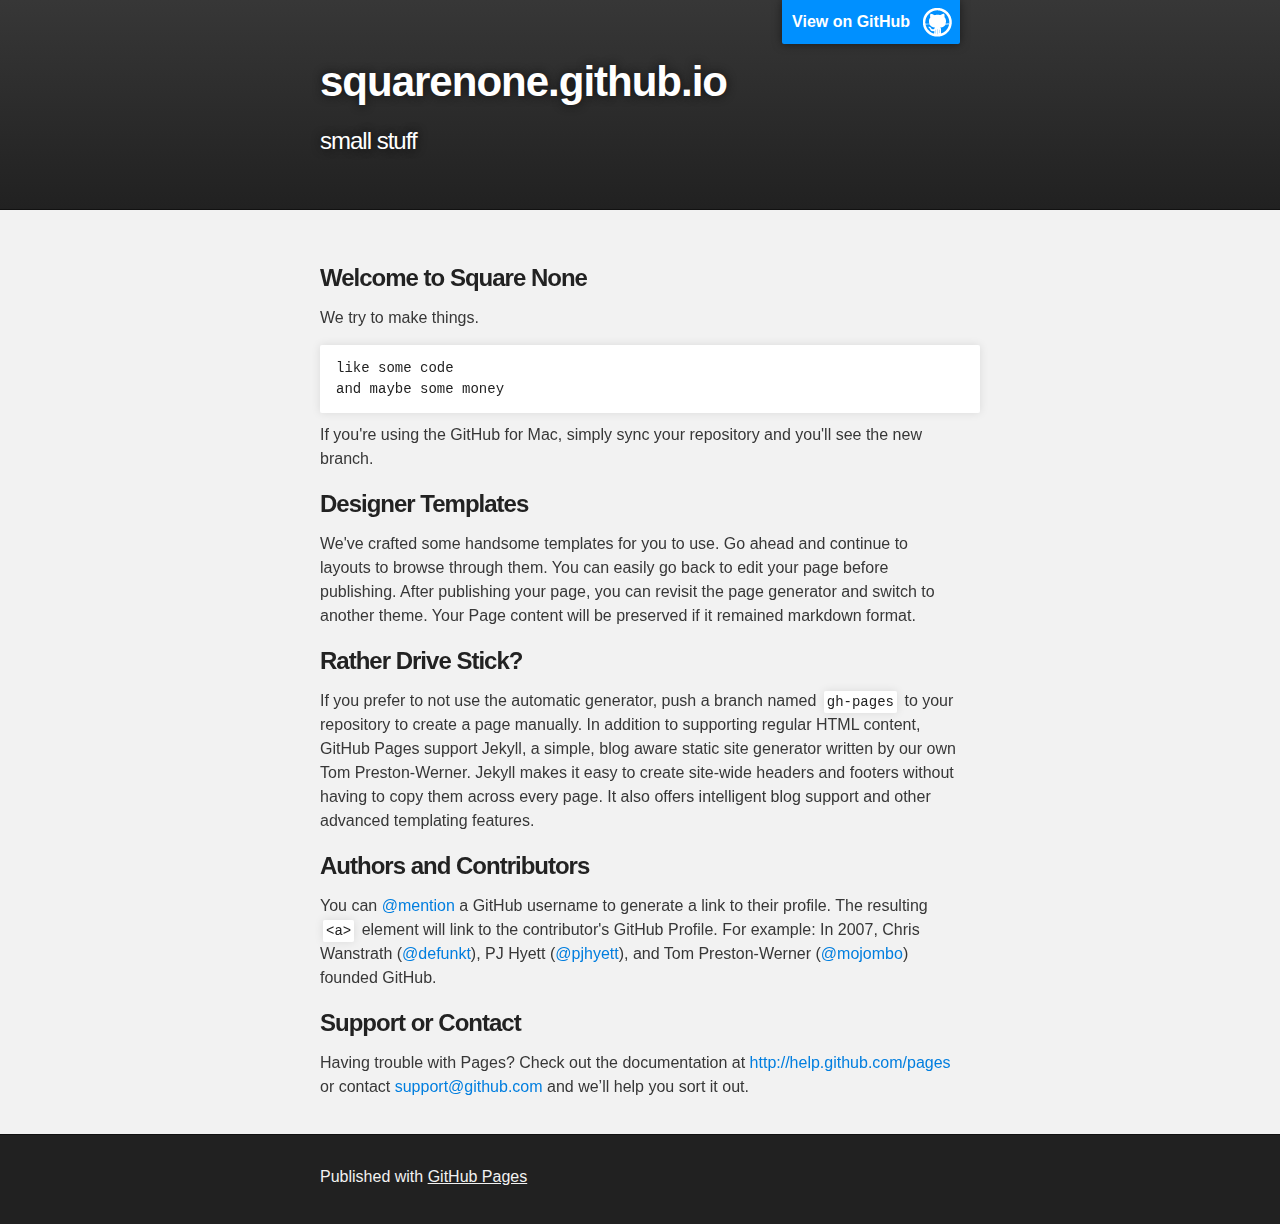
==== index.html @ 499ea70c "Replace master branch with page content via GitHub" ====
<!DOCTYPE html>
<html>

  <head>
    <meta charset='utf-8' />
    <meta http-equiv="X-UA-Compatible" content="chrome=1" />
    <meta name="description" content="squarenone.github.io : small stuff" />

    <link rel="stylesheet" type="text/css" media="screen" href="stylesheets/stylesheet.css">

    <title>squarenone.github.io</title>
  </head>

  <body>

    <!-- HEADER -->
    <div id="header_wrap" class="outer">
        <header class="inner">
          <a id="forkme_banner" href="https://github.com/squarenone">View on GitHub</a>

          <h1 id="project_title">squarenone.github.io</h1>
          <h2 id="project_tagline">small stuff</h2>

        </header>
    </div>

    <!-- MAIN CONTENT -->
    <div id="main_content_wrap" class="outer">
      <section id="main_content" class="inner">
        <h3>
<a name="welcome-to-square-none" class="anchor" href="#welcome-to-square-none"><span class="octicon octicon-link"></span></a>Welcome to Square None</h3>

<p>We try to make things.</p>

<pre><code>like some code
and maybe some money
</code></pre>

<p>If you're using the GitHub for Mac, simply sync your repository and you'll see the new branch.</p>

<h3>
<a name="designer-templates" class="anchor" href="#designer-templates"><span class="octicon octicon-link"></span></a>Designer Templates</h3>

<p>We've crafted some handsome templates for you to use. Go ahead and continue to layouts to browse through them. You can easily go back to edit your page before publishing. After publishing your page, you can revisit the page generator and switch to another theme. Your Page content will be preserved if it remained markdown format.</p>

<h3>
<a name="rather-drive-stick" class="anchor" href="#rather-drive-stick"><span class="octicon octicon-link"></span></a>Rather Drive Stick?</h3>

<p>If you prefer to not use the automatic generator, push a branch named <code>gh-pages</code> to your repository to create a page manually. In addition to supporting regular HTML content, GitHub Pages support Jekyll, a simple, blog aware static site generator written by our own Tom Preston-Werner. Jekyll makes it easy to create site-wide headers and footers without having to copy them across every page. It also offers intelligent blog support and other advanced templating features.</p>

<h3>
<a name="authors-and-contributors" class="anchor" href="#authors-and-contributors"><span class="octicon octicon-link"></span></a>Authors and Contributors</h3>

<p>You can <a href="https://github.com/blog/821" class="user-mention">@mention</a> a GitHub username to generate a link to their profile. The resulting <code>&lt;a&gt;</code> element will link to the contributor's GitHub Profile. For example: In 2007, Chris Wanstrath (<a href="https://github.com/defunkt" class="user-mention">@defunkt</a>), PJ Hyett (<a href="https://github.com/pjhyett" class="user-mention">@pjhyett</a>), and Tom Preston-Werner (<a href="https://github.com/mojombo" class="user-mention">@mojombo</a>) founded GitHub.</p>

<h3>
<a name="support-or-contact" class="anchor" href="#support-or-contact"><span class="octicon octicon-link"></span></a>Support or Contact</h3>

<p>Having trouble with Pages? Check out the documentation at <a href="http://help.github.com/pages">http://help.github.com/pages</a> or contact <a href="mailto:support@github.com">support@github.com</a> and we’ll help you sort it out.</p>
      </section>
    </div>

    <!-- FOOTER  -->
    <div id="footer_wrap" class="outer">
      <footer class="inner">
        <p>Published with <a href="http://pages.github.com">GitHub Pages</a></p>
      </footer>
    </div>

    

  </body>
</html>
---- stylesheets/stylesheet.css ----
/*******************************************************************************
Slate Theme for GitHub Pages
by Jason Costello, @jsncostello
*******************************************************************************/

@import url(pygment_trac.css);

/*******************************************************************************
MeyerWeb Reset
*******************************************************************************/

html, body, div, span, applet, object, iframe,
h1, h2, h3, h4, h5, h6, p, blockquote, pre,
a, abbr, acronym, address, big, cite, code,
del, dfn, em, img, ins, kbd, q, s, samp,
small, strike, strong, sub, sup, tt, var,
b, u, i, center,
dl, dt, dd, ol, ul, li,
fieldset, form, label, legend,
table, caption, tbody, tfoot, thead, tr, th, td,
article, aside, canvas, details, embed,
figure, figcaption, footer, header, hgroup,
menu, nav, output, ruby, section, summary,
time, mark, audio, video {
  margin: 0;
  padding: 0;
  border: 0;
  font: inherit;
  vertical-align: baseline;
}

/* HTML5 display-role reset for older browsers */
article, aside, details, figcaption, figure,
footer, header, hgroup, menu, nav, section {
  display: block;
}

ol, ul {
  list-style: none;
}

table {
  border-collapse: collapse;
  border-spacing: 0;
}

/*******************************************************************************
Theme Styles
*******************************************************************************/

body {
  box-sizing: border-box;
  color:#373737;
  background: #212121;
  font-size: 16px;
  font-family: 'Myriad Pro', Calibri, Helvetica, Arial, sans-serif;
  line-height: 1.5;
  -webkit-font-smoothing: antialiased;
}

h1, h2, h3, h4, h5, h6 {
  margin: 10px 0;
  font-weight: 700;
  color:#222222;
  font-family: 'Lucida Grande', 'Calibri', Helvetica, Arial, sans-serif;
  letter-spacing: -1px;
}

h1 {
  font-size: 36px;
  font-weight: 700;
}

h2 {
  padding-bottom: 10px;
  font-size: 32px;
  background: url('../images/bg_hr.png') repeat-x bottom;
}

h3 {
  font-size: 24px;
}

h4 {
  font-size: 21px;
}

h5 {
  font-size: 18px;
}

h6 {
  font-size: 16px;
}

p {
  margin: 10px 0 15px 0;
}

footer p {
  color: #f2f2f2;
}

a {
  text-decoration: none;
  color: #007edf;
  text-shadow: none;

  transition: color 0.5s ease;
  transition: text-shadow 0.5s ease;
  -webkit-transition: color 0.5s ease;
  -webkit-transition: text-shadow 0.5s ease;
  -moz-transition: color 0.5s ease;
  -moz-transition: text-shadow 0.5s ease;
  -o-transition: color 0.5s ease;
  -o-transition: text-shadow 0.5s ease;
  -ms-transition: color 0.5s ease;
  -ms-transition: text-shadow 0.5s ease;
}

a:hover, a:focus {text-decoration: underline;}

footer a {
  color: #F2F2F2;
  text-decoration: underline;
}

em {
  font-style: italic;
}

strong {
  font-weight: bold;
}

img {
  position: relative;
  margin: 0 auto;
  max-width: 739px;
  padding: 5px;
  margin: 10px 0 10px 0;
  border: 1px solid #ebebeb;

  box-shadow: 0 0 5px #ebebeb;
  -webkit-box-shadow: 0 0 5px #ebebeb;
  -moz-box-shadow: 0 0 5px #ebebeb;
  -o-box-shadow: 0 0 5px #ebebeb;
  -ms-box-shadow: 0 0 5px #ebebeb;
}

p img {
  display: inline;
  margin: 0;
  padding: 0;
  vertical-align: middle;
  text-align: center;
  border: none;
}

pre, code {
  width: 100%;
  color: #222;
  background-color: #fff;

  font-family: Monaco, "Bitstream Vera Sans Mono", "Lucida Console", Terminal, monospace;
  font-size: 14px;

  border-radius: 2px;
  -moz-border-radius: 2px;
  -webkit-border-radius: 2px;
}

pre {
  width: 100%;
  padding: 10px;
  box-shadow: 0 0 10px rgba(0,0,0,.1);
  overflow: auto;
}

code {
  padding: 3px;
  margin: 0 3px;
  box-shadow: 0 0 10px rgba(0,0,0,.1);
}

pre code {
  display: block;
  box-shadow: none;
}

blockquote {
  color: #666;
  margin-bottom: 20px;
  padding: 0 0 0 20px;
  border-left: 3px solid #bbb;
}


ul, ol, dl {
  margin-bottom: 15px
}

ul {
  list-style: inside;
  padding-left: 20px;
}

ol {
  list-style: decimal inside;
  padding-left: 20px;
}

dl dt {
  font-weight: bold;
}

dl dd {
  padding-left: 20px;
  font-style: italic;
}

dl p {
  padding-left: 20px;
  font-style: italic;
}

hr {
  height: 1px;
  margin-bottom: 5px;
  border: none;
  background: url('../images/bg_hr.png') repeat-x center;
}

table {
  border: 1px solid #373737;
  margin-bottom: 20px;
  text-align: left;
 }

th {
  font-family: 'Lucida Grande', 'Helvetica Neue', Helvetica, Arial, sans-serif;
  padding: 10px;
  background: #373737;
  color: #fff;
 }

td {
  padding: 10px;
  border: 1px solid #373737;
 }

form {
  background: #f2f2f2;
  padding: 20px;
}

/*******************************************************************************
Full-Width Styles
*******************************************************************************/

.outer {
  width: 100%;
}

.inner {
  position: relative;
  max-width: 640px;
  padding: 20px 10px;
  margin: 0 auto;
}

#forkme_banner {
  display: block;
  position: absolute;
  top:0;
  right: 10px;
  z-index: 10;
  padding: 10px 50px 10px 10px;
  color: #fff;
  background: url('../images/blacktocat.png') #0090ff no-repeat 95% 50%;
  font-weight: 700;
  box-shadow: 0 0 10px rgba(0,0,0,.5);
  border-bottom-left-radius: 2px;
  border-bottom-right-radius: 2px;
}

#header_wrap {
  background: #212121;
  background: -moz-linear-gradient(top, #373737, #212121);
  background: -webkit-linear-gradient(top, #373737, #212121);
  background: -ms-linear-gradient(top, #373737, #212121);
  background: -o-linear-gradient(top, #373737, #212121);
  background: linear-gradient(top, #373737, #212121);
}

#header_wrap .inner {
  padding: 50px 10px 30px 10px;
}

#project_title {
  margin: 0;
  color: #fff;
  font-size: 42px;
  font-weight: 700;
  text-shadow: #111 0px 0px 10px;
}

#project_tagline {
  color: #fff;
  font-size: 24px;
  font-weight: 300;
  background: none;
  text-shadow: #111 0px 0px 10px;
}

#downloads {
  position: absolute;
  width: 210px;
  z-index: 10;
  bottom: -40px;
  right: 0;
  height: 70px;
  background: url('../images/icon_download.png') no-repeat 0% 90%;
}

.zip_download_link {
  display: block;
  float: right;
  width: 90px;
  height:70px;
  text-indent: -5000px;
  overflow: hidden;
  background: url(../images/sprite_download.png) no-repeat bottom left;
}

.tar_download_link {
  display: block;
  float: right;
  width: 90px;
  height:70px;
  text-indent: -5000px;
  overflow: hidden;
  background: url(../images/sprite_download.png) no-repeat bottom right;
  margin-left: 10px;
}

.zip_download_link:hover {
  background: url(../images/sprite_download.png) no-repeat top left;
}

.tar_download_link:hover {
  background: url(../images/sprite_download.png) no-repeat top right;
}

#main_content_wrap {
  background: #f2f2f2;
  border-top: 1px solid #111;
  border-bottom: 1px solid #111;
}

#main_content {
  padding-top: 40px;
}

#footer_wrap {
  background: #212121;
}



/*******************************************************************************
Small Device Styles
*******************************************************************************/

@media screen and (max-width: 480px) {
  body {
    font-size:14px;
  }

  #downloads {
    display: none;
  }

  .inner {
    min-width: 320px;
    max-width: 480px;
  }

  #project_title {
  font-size: 32px;
  }

  h1 {
    font-size: 28px;
  }

  h2 {
    font-size: 24px;
  }

  h3 {
    font-size: 21px;
  }

  h4 {
    font-size: 18px;
  }

  h5 {
    font-size: 14px;
  }

  h6 {
    font-size: 12px;
  }

  code, pre {
    min-width: 320px;
    max-width: 480px;
    font-size: 11px;
  }

}
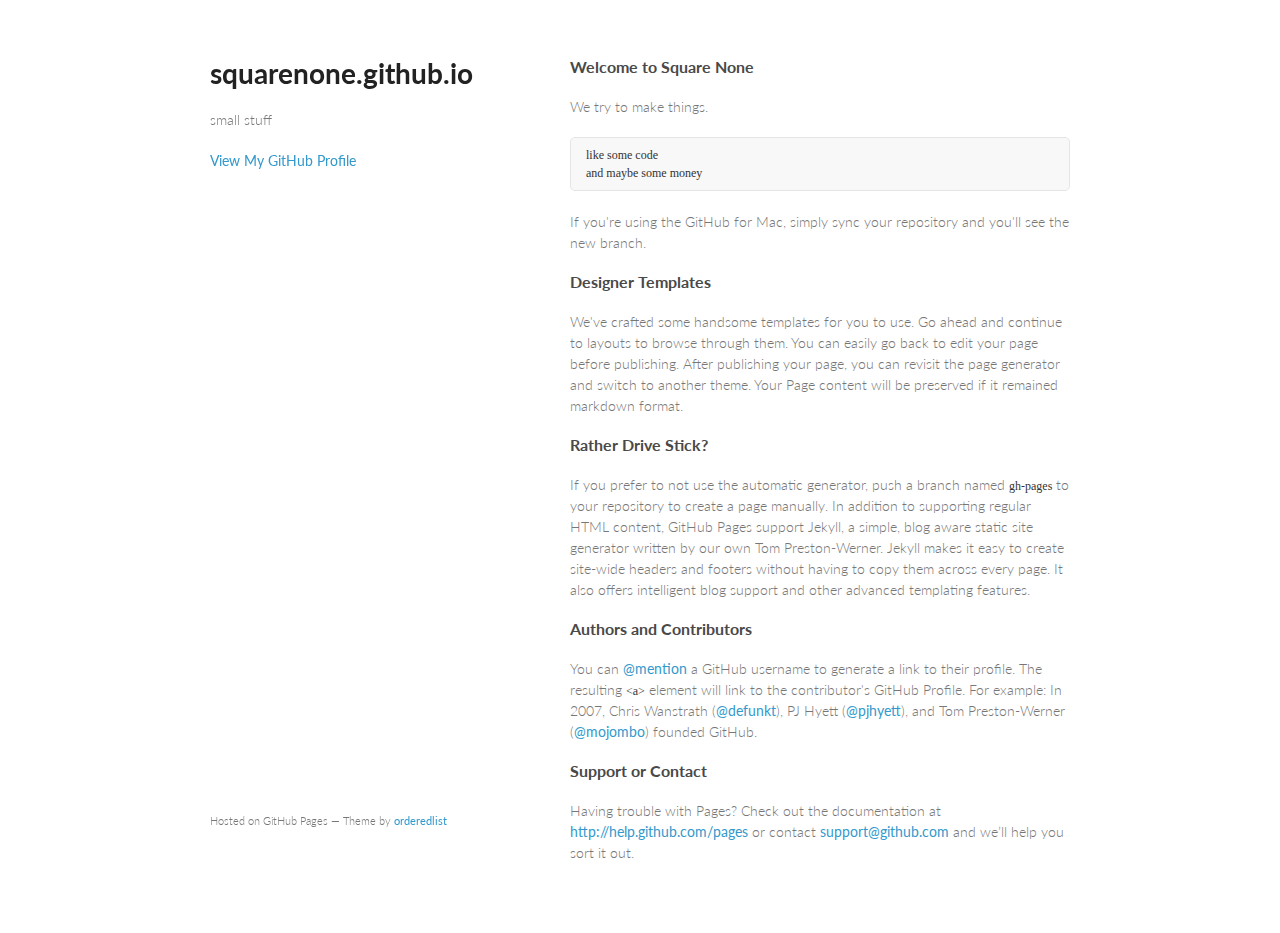
==== commit f0ecdd8d: "Replace master branch with page content via GitHub" ====
--- a/index.html
+++ b/index.html
@@ -1,32 +1,28 @@
-<!DOCTYPE html>
+<!doctype html>
 <html>
+  <head>
+    <meta charset="utf-8">
+    <meta http-equiv="X-UA-Compatible" content="chrome=1">
+    <title>squarenone.github.io by squarenone</title>
 
-  <head>
-    <meta charset='utf-8' />
-    <meta http-equiv="X-UA-Compatible" content="chrome=1" />
-    <meta name="description" content="squarenone.github.io : small stuff" />
+    <link rel="stylesheet" href="stylesheets/styles.css">
+    <link rel="stylesheet" href="stylesheets/pygment_trac.css">
+    <meta name="viewport" content="width=device-width, initial-scale=1, user-scalable=no">
+    <!--[if lt IE 9]>
+    <script src="//html5shiv.googlecode.com/svn/trunk/html5.js"></script>
+    <![endif]-->
+  </head>
+  <body>
+    <div class="wrapper">
+      <header>
+        <h1>squarenone.github.io</h1>
+        <p>small stuff</p>
 
-    <link rel="stylesheet" type="text/css" media="screen" href="stylesheets/stylesheet.css">
 
-    <title>squarenone.github.io</title>
-  </head>
+        <p class="view"><a href="https://github.com/squarenone">View My GitHub Profile</a></p>
 
-  <body>
-
-    <!-- HEADER -->
-    <div id="header_wrap" class="outer">
-        <header class="inner">
-          <a id="forkme_banner" href="https://github.com/squarenone">View on GitHub</a>
-
-          <h1 id="project_title">squarenone.github.io</h1>
-          <h2 id="project_tagline">small stuff</h2>
-
-        </header>
-    </div>
-
-    <!-- MAIN CONTENT -->
-    <div id="main_content_wrap" class="outer">
-      <section id="main_content" class="inner">
+      </header>
+      <section>
         <h3>
 <a name="welcome-to-square-none" class="anchor" href="#welcome-to-square-none"><span class="octicon octicon-link"></span></a>Welcome to Square None</h3>
 
@@ -58,16 +54,11 @@
 
 <p>Having trouble with Pages? Check out the documentation at <a href="http://help.github.com/pages">http://help.github.com/pages</a> or contact <a href="mailto:support@github.com">support@github.com</a> and we’ll help you sort it out.</p>
       </section>
-    </div>
-
-    <!-- FOOTER  -->
-    <div id="footer_wrap" class="outer">
-      <footer class="inner">
-        <p>Published with <a href="http://pages.github.com">GitHub Pages</a></p>
+      <footer>
+        <p><small>Hosted on GitHub Pages &mdash; Theme by <a href="https://github.com/orderedlist">orderedlist</a></small></p>
       </footer>
     </div>
-
+    <script src="javascripts/scale.fix.js"></script>
     
-
   </body>
-</html>
+</html>--- a/stylesheets/styles.css
+++ b/stylesheets/styles.css
@@ -0,0 +1,255 @@
+@import url(https://fonts.googleapis.com/css?family=Lato:300italic,700italic,300,700);
+
+body {
+  padding:50px;
+  font:14px/1.5 Lato, "Helvetica Neue", Helvetica, Arial, sans-serif;
+  color:#777;
+  font-weight:300;
+}
+
+h1, h2, h3, h4, h5, h6 {
+  color:#222;
+  margin:0 0 20px;
+}
+
+p, ul, ol, table, pre, dl {
+  margin:0 0 20px;
+}
+
+h1, h2, h3 {
+  line-height:1.1;
+}
+
+h1 {
+  font-size:28px;
+}
+
+h2 {
+  color:#393939;
+}
+
+h3, h4, h5, h6 {
+  color:#494949;
+}
+
+a {
+  color:#39c;
+  font-weight:400;
+  text-decoration:none;
+}
+
+a small {
+  font-size:11px;
+  color:#777;
+  margin-top:-0.6em;
+  display:block;
+}
+
+.wrapper {
+  width:860px;
+  margin:0 auto;
+}
+
+blockquote {
+  border-left:1px solid #e5e5e5;
+  margin:0;
+  padding:0 0 0 20px;
+  font-style:italic;
+}
+
+code, pre {
+  font-family:Monaco, Bitstream Vera Sans Mono, Lucida Console, Terminal;
+  color:#333;
+  font-size:12px;
+}
+
+pre {
+  padding:8px 15px;
+  background: #f8f8f8;  
+  border-radius:5px;
+  border:1px solid #e5e5e5;
+  overflow-x: auto;
+}
+
+table {
+  width:100%;
+  border-collapse:collapse;
+}
+
+th, td {
+  text-align:left;
+  padding:5px 10px;
+  border-bottom:1px solid #e5e5e5;
+}
+
+dt {
+  color:#444;
+  font-weight:700;
+}
+
+th {
+  color:#444;
+}
+
+img {
+  max-width:100%;
+}
+
+header {
+  width:270px;
+  float:left;
+  position:fixed;
+}
+
+header ul {
+  list-style:none;
+  height:40px;
+  
+  padding:0;
+  
+  background: #eee;
+  background: -moz-linear-gradient(top, #f8f8f8 0%, #dddddd 100%);
+  background: -webkit-gradient(linear, left top, left bottom, color-stop(0%,#f8f8f8), color-stop(100%,#dddddd));
+  background: -webkit-linear-gradient(top, #f8f8f8 0%,#dddddd 100%);
+  background: -o-linear-gradient(top, #f8f8f8 0%,#dddddd 100%);
+  background: -ms-linear-gradient(top, #f8f8f8 0%,#dddddd 100%);
+  background: linear-gradient(top, #f8f8f8 0%,#dddddd 100%);
+  
+  border-radius:5px;
+  border:1px solid #d2d2d2;
+  box-shadow:inset #fff 0 1px 0, inset rgba(0,0,0,0.03) 0 -1px 0;
+  width:270px;
+}
+
+header li {
+  width:89px;
+  float:left;
+  border-right:1px solid #d2d2d2;
+  height:40px;
+}
+
+header ul a {
+  line-height:1;
+  font-size:11px;
+  color:#999;
+  display:block;
+  text-align:center;
+  padding-top:6px;
+  height:40px;
+}
+
+strong {
+  color:#222;
+  font-weight:700;
+}
+
+header ul li + li {
+  width:88px;
+  border-left:1px solid #fff;
+}
+
+header ul li + li + li {
+  border-right:none;
+  width:89px;
+}
+
+header ul a strong {
+  font-size:14px;
+  display:block;
+  color:#222;
+}
+
+section {
+  width:500px;
+  float:right;
+  padding-bottom:50px;
+}
+
+small {
+  font-size:11px;
+}
+
+hr {
+  border:0;
+  background:#e5e5e5;
+  height:1px;
+  margin:0 0 20px;
+}
+
+footer {
+  width:270px;
+  float:left;
+  position:fixed;
+  bottom:50px;
+}
+
+@media print, screen and (max-width: 960px) {
+  
+  div.wrapper {
+    width:auto;
+    margin:0;
+  }
+  
+  header, section, footer {
+    float:none;
+    position:static;
+    width:auto;
+  }
+  
+  header {
+    padding-right:320px;
+  }
+  
+  section {
+    border:1px solid #e5e5e5;
+    border-width:1px 0;
+    padding:20px 0;
+    margin:0 0 20px;
+  }
+  
+  header a small {
+    display:inline;
+  }
+  
+  header ul {
+    position:absolute;
+    right:50px;
+    top:52px;
+  }
+}
+
+@media print, screen and (max-width: 720px) {
+  body {
+    word-wrap:break-word;
+  }
+  
+  header {
+    padding:0;
+  }
+  
+  header ul, header p.view {
+    position:static;
+  }
+  
+  pre, code {
+    word-wrap:normal;
+  }
+}
+
+@media print, screen and (max-width: 480px) {
+  body {
+    padding:15px;
+  }
+  
+  header ul {
+    display:none;
+  }
+}
+
+@media print {
+  body {
+    padding:0.4in;
+    font-size:12pt;
+    color:#444;
+  }
+}
--- a/stylesheets/pygment_trac.css
+++ b/stylesheets/pygment_trac.css
@@ -0,0 +1,69 @@
+.highlight  { background: #ffffff; }
+.highlight .c { color: #999988; font-style: italic } /* Comment */
+.highlight .err { color: #a61717; background-color: #e3d2d2 } /* Error */
+.highlight .k { font-weight: bold } /* Keyword */
+.highlight .o { font-weight: bold } /* Operator */
+.highlight .cm { color: #999988; font-style: italic } /* Comment.Multiline */
+.highlight .cp { color: #999999; font-weight: bold } /* Comment.Preproc */
+.highlight .c1 { color: #999988; font-style: italic } /* Comment.Single */
+.highlight .cs { color: #999999; font-weight: bold; font-style: italic } /* Comment.Special */
+.highlight .gd { color: #000000; background-color: #ffdddd } /* Generic.Deleted */
+.highlight .gd .x { color: #000000; background-color: #ffaaaa } /* Generic.Deleted.Specific */
+.highlight .ge { font-style: italic } /* Generic.Emph */
+.highlight .gr { color: #aa0000 } /* Generic.Error */
+.highlight .gh { color: #999999 } /* Generic.Heading */
+.highlight .gi { color: #000000; background-color: #ddffdd } /* Generic.Inserted */
+.highlight .gi .x { color: #000000; background-color: #aaffaa } /* Generic.Inserted.Specific */
+.highlight .go { color: #888888 } /* Generic.Output */
+.highlight .gp { color: #555555 } /* Generic.Prompt */
+.highlight .gs { font-weight: bold } /* Generic.Strong */
+.highlight .gu { color: #800080; font-weight: bold; } /* Generic.Subheading */
+.highlight .gt { color: #aa0000 } /* Generic.Traceback */
+.highlight .kc { font-weight: bold } /* Keyword.Constant */
+.highlight .kd { font-weight: bold } /* Keyword.Declaration */
+.highlight .kn { font-weight: bold } /* Keyword.Namespace */
+.highlight .kp { font-weight: bold } /* Keyword.Pseudo */
+.highlight .kr { font-weight: bold } /* Keyword.Reserved */
+.highlight .kt { color: #445588; font-weight: bold } /* Keyword.Type */
+.highlight .m { color: #009999 } /* Literal.Number */
+.highlight .s { color: #d14 } /* Literal.String */
+.highlight .na { color: #008080 } /* Name.Attribute */
+.highlight .nb { color: #0086B3 } /* Name.Builtin */
+.highlight .nc { color: #445588; font-weight: bold } /* Name.Class */
+.highlight .no { color: #008080 } /* Name.Constant */
+.highlight .ni { color: #800080 } /* Name.Entity */
+.highlight .ne { color: #990000; font-weight: bold } /* Name.Exception */
+.highlight .nf { color: #990000; font-weight: bold } /* Name.Function */
+.highlight .nn { color: #555555 } /* Name.Namespace */
+.highlight .nt { color: #000080 } /* Name.Tag */
+.highlight .nv { color: #008080 } /* Name.Variable */
+.highlight .ow { font-weight: bold } /* Operator.Word */
+.highlight .w { color: #bbbbbb } /* Text.Whitespace */
+.highlight .mf { color: #009999 } /* Literal.Number.Float */
+.highlight .mh { color: #009999 } /* Literal.Number.Hex */
+.highlight .mi { color: #009999 } /* Literal.Number.Integer */
+.highlight .mo { color: #009999 } /* Literal.Number.Oct */
+.highlight .sb { color: #d14 } /* Literal.String.Backtick */
+.highlight .sc { color: #d14 } /* Literal.String.Char */
+.highlight .sd { color: #d14 } /* Literal.String.Doc */
+.highlight .s2 { color: #d14 } /* Literal.String.Double */
+.highlight .se { color: #d14 } /* Literal.String.Escape */
+.highlight .sh { color: #d14 } /* Literal.String.Heredoc */
+.highlight .si { color: #d14 } /* Literal.String.Interpol */
+.highlight .sx { color: #d14 } /* Literal.String.Other */
+.highlight .sr { color: #009926 } /* Literal.String.Regex */
+.highlight .s1 { color: #d14 } /* Literal.String.Single */
+.highlight .ss { color: #990073 } /* Literal.String.Symbol */
+.highlight .bp { color: #999999 } /* Name.Builtin.Pseudo */
+.highlight .vc { color: #008080 } /* Name.Variable.Class */
+.highlight .vg { color: #008080 } /* Name.Variable.Global */
+.highlight .vi { color: #008080 } /* Name.Variable.Instance */
+.highlight .il { color: #009999 } /* Literal.Number.Integer.Long */
+
+.type-csharp .highlight .k { color: #0000FF }
+.type-csharp .highlight .kt { color: #0000FF }
+.type-csharp .highlight .nf { color: #000000; font-weight: normal }
+.type-csharp .highlight .nc { color: #2B91AF }
+.type-csharp .highlight .nn { color: #000000 }
+.type-csharp .highlight .s { color: #A31515 }
+.type-csharp .highlight .sc { color: #A31515 }
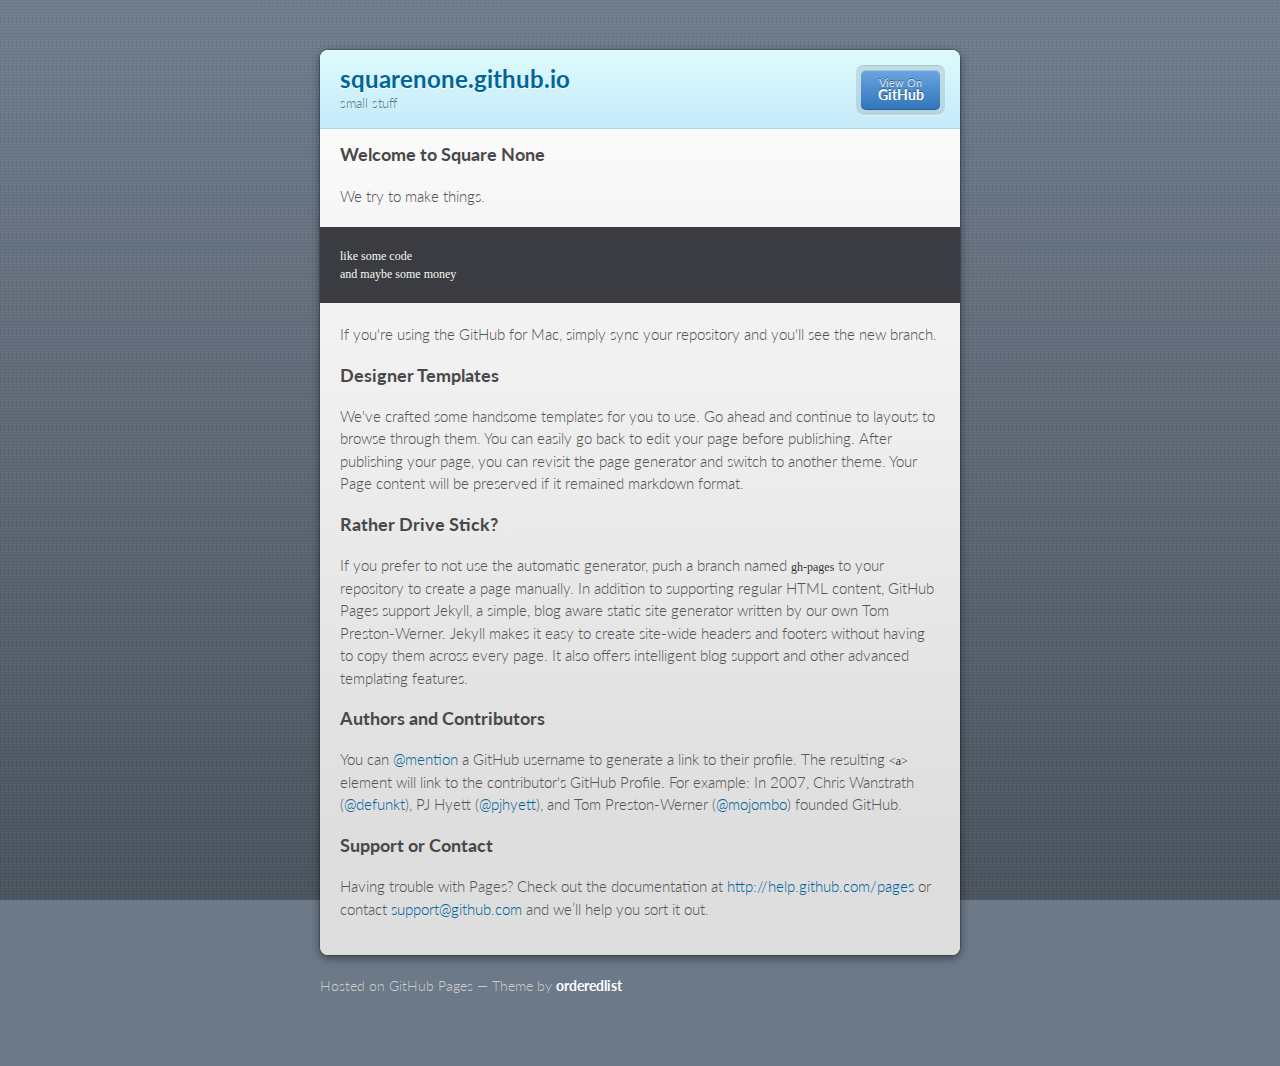
==== commit 05753547: "Replace master branch with page content via GitHub" ====
--- a/index.html
+++ b/index.html
@@ -7,7 +7,9 @@
 
     <link rel="stylesheet" href="stylesheets/styles.css">
     <link rel="stylesheet" href="stylesheets/pygment_trac.css">
+    <script src="javascripts/scale.fix.js"></script>
     <meta name="viewport" content="width=device-width, initial-scale=1, user-scalable=no">
+
     <!--[if lt IE 9]>
     <script src="//html5shiv.googlecode.com/svn/trunk/html5.js"></script>
     <![endif]-->
@@ -17,10 +19,10 @@
       <header>
         <h1>squarenone.github.io</h1>
         <p>small stuff</p>
-
-
-        <p class="view"><a href="https://github.com/squarenone">View My GitHub Profile</a></p>
-
+        <p class="view"><a href="https://github.com/squarenone">View the Project on GitHub <small>squarenone</small></a></p>
+        <ul>
+          <li class="single"><a href="https://github.com/squarenone/squarenone.github.io">View On <strong>GitHub</strong></a></li>
+        </ul>
       </header>
       <section>
         <h3>
@@ -54,11 +56,11 @@
 
 <p>Having trouble with Pages? Check out the documentation at <a href="http://help.github.com/pages">http://help.github.com/pages</a> or contact <a href="mailto:support@github.com">support@github.com</a> and we’ll help you sort it out.</p>
       </section>
-      <footer>
-        <p><small>Hosted on GitHub Pages &mdash; Theme by <a href="https://github.com/orderedlist">orderedlist</a></small></p>
-      </footer>
     </div>
-    <script src="javascripts/scale.fix.js"></script>
+    <footer>
+      <p>Hosted on GitHub Pages &mdash; Theme by <a href="https://github.com/orderedlist">orderedlist</a></p>
+    </footer>
+    <!--[if !IE]><script>fixScale(document);</script><![endif]-->
     
   </body>
 </html>--- a/stylesheets/styles.css
+++ b/stylesheets/styles.css
@@ -1,255 +1,356 @@
 @import url(https://fonts.googleapis.com/css?family=Lato:300italic,700italic,300,700);
+html {
+  background: #6C7989;
+  background: #6c7989 -webkit-gradient(linear, 50% 0%, 50% 100%, color-stop(0%, #6c7989), color-stop(100%, #434b55)) fixed;
+  background: #6c7989 -webkit-linear-gradient(#6c7989, #434b55) fixed;
+  background: #6c7989 -moz-linear-gradient(#6c7989, #434b55) fixed;
+  background: #6c7989 -o-linear-gradient(#6c7989, #434b55) fixed;
+  background: #6c7989 -ms-linear-gradient(#6c7989, #434b55) fixed;
+  background: #6c7989 linear-gradient(#6c7989, #434b55) fixed;
+}
 
 body {
-  padding:50px;
-  font:14px/1.5 Lato, "Helvetica Neue", Helvetica, Arial, sans-serif;
-  color:#777;
-  font-weight:300;
+  padding: 50px 0;
+  margin: 0;
+  font: 14px/1.5 Lato, "Helvetica Neue", Helvetica, Arial, sans-serif;
+  color: #555;
+  font-weight: 300;
+  background: url('[data-uri]') fixed;
+}
+
+.wrapper {
+  width: 640px;
+  margin: 0 auto;
+  background: #DEDEDE;
+  -webkit-border-radius: 8px;
+  -moz-border-radius: 8px;
+  -ms-border-radius: 8px;
+  -o-border-radius: 8px;
+  border-radius: 8px;
+  -webkit-box-shadow: rgba(0, 0, 0, 0.2) 0 0 0 1px, rgba(0, 0, 0, 0.45) 0 3px 10px;
+  -moz-box-shadow: rgba(0, 0, 0, 0.2) 0 0 0 1px, rgba(0, 0, 0, 0.45) 0 3px 10px;
+  box-shadow: rgba(0, 0, 0, 0.2) 0 0 0 1px, rgba(0, 0, 0, 0.45) 0 3px 10px;
+}
+
+header, section, footer {
+  display: block;
+}
+
+a {
+  color: #069;
+  text-decoration: none;
+}
+
+p {
+  margin: 0 0 20px;
+  padding: 0;
+}
+
+strong {
+  color: #222;
+  font-weight: 700;
+}
+
+header {
+  -webkit-border-radius: 8px 8px 0 0;
+  -moz-border-radius: 8px 8px 0 0;
+  -ms-border-radius: 8px 8px 0 0;
+  -o-border-radius: 8px 8px 0 0;
+  border-radius: 8px 8px 0 0;
+  background: #C6EAFA;
+  background: -webkit-gradient(linear, 50% 0%, 50% 100%, color-stop(0%, #ddfbfc), color-stop(100%, #c6eafa));
+  background: -webkit-linear-gradient(#ddfbfc, #c6eafa);
+  background: -moz-linear-gradient(#ddfbfc, #c6eafa);
+  background: -o-linear-gradient(#ddfbfc, #c6eafa);
+  background: -ms-linear-gradient(#ddfbfc, #c6eafa);
+  background: linear-gradient(#ddfbfc, #c6eafa);
+  position: relative;
+  padding: 15px 20px;
+  border-bottom: 1px solid #B2D2E1;
+}
+header h1 {
+  margin: 0;
+  padding: 0;
+  font-size: 24px;
+  line-height: 1.2;
+  color: #069;
+  text-shadow: rgba(255, 255, 255, 0.9) 0 1px 0;
+}
+header.without-description h1 {
+  margin: 10px 0;
+}
+header p {
+  margin: 0;
+  color: #61778B;
+  width: 300px;
+  font-size: 13px;
+}
+header p.view {
+  display: none;
+  font-weight: 700;
+  text-shadow: rgba(255, 255, 255, 0.9) 0 1px 0;
+  -webkit-font-smoothing: antialiased;
+}
+header p.view a {
+  color: #06c;
+}
+header p.view small {
+  font-weight: 400;
+}
+header ul {
+  margin: 0;
+  padding: 0;
+  list-style: none;
+  position: absolute;
+  z-index: 1;
+  right: 20px;
+  top: 20px;
+  height: 38px;
+  padding: 1px 0;
+  background: #5198DF;
+  background: -webkit-gradient(linear, 50% 0%, 50% 100%, color-stop(0%, #77b9fb), color-stop(100%, #3782cd));
+  background: -webkit-linear-gradient(#77b9fb, #3782cd);
+  background: -moz-linear-gradient(#77b9fb, #3782cd);
+  background: -o-linear-gradient(#77b9fb, #3782cd);
+  background: -ms-linear-gradient(#77b9fb, #3782cd);
+  background: linear-gradient(#77b9fb, #3782cd);
+  border-radius: 5px;
+  -webkit-box-shadow: inset rgba(255, 255, 255, 0.45) 0 1px 0, inset rgba(0, 0, 0, 0.2) 0 -1px 0;
+  -moz-box-shadow: inset rgba(255, 255, 255, 0.45) 0 1px 0, inset rgba(0, 0, 0, 0.2) 0 -1px 0;
+  box-shadow: inset rgba(255, 255, 255, 0.45) 0 1px 0, inset rgba(0, 0, 0, 0.2) 0 -1px 0;
+  width: auto;
+}
+header ul:before {
+  content: '';
+  position: absolute;
+  z-index: -1;
+  left: -5px;
+  top: -4px;
+  right: -5px;
+  bottom: -6px;
+  background: rgba(0, 0, 0, 0.1);
+  -webkit-border-radius: 8px;
+  -moz-border-radius: 8px;
+  -ms-border-radius: 8px;
+  -o-border-radius: 8px;
+  border-radius: 8px;
+  -webkit-box-shadow: rgba(0, 0, 0, 0.2) 0 -1px 0, inset rgba(255, 255, 255, 0.7) 0 -1px 0;
+  -moz-box-shadow: rgba(0, 0, 0, 0.2) 0 -1px 0, inset rgba(255, 255, 255, 0.7) 0 -1px 0;
+  box-shadow: rgba(0, 0, 0, 0.2) 0 -1px 0, inset rgba(255, 255, 255, 0.7) 0 -1px 0;
+}
+header ul li {
+  width: 79px;
+  float: left;
+  border-right: 1px solid #3A7CBE;
+  height: 38px;
+}
+header ul li.single {
+  border: none;
+}
+header ul li + li {
+  width: 78px;
+  border-left: 1px solid #8BBEF3;
+}
+header ul li + li + li {
+  border-right: none;
+  width: 79px;
+}
+header ul a {
+  line-height: 1;
+  font-size: 11px;
+  color: #fff;
+  color: rgba(255, 255, 255, 0.8);
+  display: block;
+  text-align: center;
+  font-weight: 400;
+  padding-top: 6px;
+  height: 40px;
+  text-shadow: rgba(0, 0, 0, 0.4) 0 -1px 0;
+}
+header ul a strong {
+  font-size: 14px;
+  display: block;
+  color: #fff;
+  -webkit-font-smoothing: antialiased;
+}
+
+section {
+  padding: 15px 20px;
+  font-size: 15px;
+  border-top: 1px solid #fff;
+  background: -webkit-gradient(linear, 50% 0%, 50% 700, color-stop(0%, #fafafa), color-stop(100%, #dedede));
+  background: -webkit-linear-gradient(#fafafa, #dedede 700px);
+  background: -moz-linear-gradient(#fafafa, #dedede 700px);
+  background: -o-linear-gradient(#fafafa, #dedede 700px);
+  background: -ms-linear-gradient(#fafafa, #dedede 700px);
+  background: linear-gradient(#fafafa, #dedede 700px);
+  -webkit-border-radius: 0 0 8px 8px;
+  -moz-border-radius: 0 0 8px 8px;
+  -ms-border-radius: 0 0 8px 8px;
+  -o-border-radius: 0 0 8px 8px;
+  border-radius: 0 0 8px 8px;
+  position: relative;
 }
 
 h1, h2, h3, h4, h5, h6 {
-  color:#222;
-  margin:0 0 20px;
+  color: #222;
+  padding: 0;
+  margin: 0 0 20px;
+  line-height: 1.2;
 }
 
 p, ul, ol, table, pre, dl {
-  margin:0 0 20px;
+  margin: 0 0 20px;
 }
 
 h1, h2, h3 {
-  line-height:1.1;
+  line-height: 1.1;
 }
 
 h1 {
-  font-size:28px;
+  font-size: 28px;
 }
 
 h2 {
-  color:#393939;
+  color: #393939;
 }
 
 h3, h4, h5, h6 {
-  color:#494949;
-}
-
-a {
-  color:#39c;
-  font-weight:400;
-  text-decoration:none;
-}
-
-a small {
-  font-size:11px;
-  color:#777;
-  margin-top:-0.6em;
-  display:block;
-}
-
-.wrapper {
-  width:860px;
-  margin:0 auto;
+  color: #494949;
 }
 
 blockquote {
-  border-left:1px solid #e5e5e5;
-  margin:0;
-  padding:0 0 0 20px;
-  font-style:italic;
+  margin: 0 -20px 20px;
+  padding: 15px 20px 1px 40px;
+  font-style: italic;
+  background: #ccc;
+  background: rgba(0, 0, 0, 0.06);
+  color: #222;
+}
+
+img {
+  max-width: 100%;
 }
 
 code, pre {
-  font-family:Monaco, Bitstream Vera Sans Mono, Lucida Console, Terminal;
-  color:#333;
-  font-size:12px;
+  font-family: Monaco, Bitstream Vera Sans Mono, Lucida Console, Terminal;
+  color: #333;
+  font-size: 12px;
+  overflow-x: auto;
 }
 
 pre {
-  padding:8px 15px;
-  background: #f8f8f8;  
-  border-radius:5px;
-  border:1px solid #e5e5e5;
-  overflow-x: auto;
+  padding: 20px;
+  background: #3A3C42;
+  color: #f8f8f2;
+  margin: 0 -20px 20px;
+}
+pre code {
+  color: #f8f8f2;
+}
+li pre {
+  margin-left: -60px;
+  padding-left: 60px;
 }
 
 table {
-  width:100%;
-  border-collapse:collapse;
+  width: 100%;
+  border-collapse: collapse;
 }
 
 th, td {
-  text-align:left;
-  padding:5px 10px;
-  border-bottom:1px solid #e5e5e5;
+  text-align: left;
+  padding: 5px 10px;
+  border-bottom: 1px solid #aaa;
 }
 
 dt {
-  color:#444;
-  font-weight:700;
+  color: #222;
+  font-weight: 700;
 }
 
 th {
-  color:#444;
-}
-
-img {
-  max-width:100%;
-}
-
-header {
-  width:270px;
-  float:left;
-  position:fixed;
-}
-
-header ul {
-  list-style:none;
-  height:40px;
-  
-  padding:0;
-  
-  background: #eee;
-  background: -moz-linear-gradient(top, #f8f8f8 0%, #dddddd 100%);
-  background: -webkit-gradient(linear, left top, left bottom, color-stop(0%,#f8f8f8), color-stop(100%,#dddddd));
-  background: -webkit-linear-gradient(top, #f8f8f8 0%,#dddddd 100%);
-  background: -o-linear-gradient(top, #f8f8f8 0%,#dddddd 100%);
-  background: -ms-linear-gradient(top, #f8f8f8 0%,#dddddd 100%);
-  background: linear-gradient(top, #f8f8f8 0%,#dddddd 100%);
-  
-  border-radius:5px;
-  border:1px solid #d2d2d2;
-  box-shadow:inset #fff 0 1px 0, inset rgba(0,0,0,0.03) 0 -1px 0;
-  width:270px;
-}
-
-header li {
-  width:89px;
-  float:left;
-  border-right:1px solid #d2d2d2;
-  height:40px;
-}
-
-header ul a {
-  line-height:1;
-  font-size:11px;
-  color:#999;
-  display:block;
-  text-align:center;
-  padding-top:6px;
-  height:40px;
-}
-
-strong {
-  color:#222;
-  font-weight:700;
-}
-
-header ul li + li {
-  width:88px;
-  border-left:1px solid #fff;
-}
-
-header ul li + li + li {
-  border-right:none;
-  width:89px;
-}
-
-header ul a strong {
-  font-size:14px;
-  display:block;
-  color:#222;
-}
-
-section {
-  width:500px;
-  float:right;
-  padding-bottom:50px;
+  color: #222;
 }
 
 small {
-  font-size:11px;
+  font-size: 11px;
 }
 
 hr {
-  border:0;
-  background:#e5e5e5;
-  height:1px;
-  margin:0 0 20px;
+  border: 0;
+  background: #aaa;
+  height: 1px;
+  margin: 0 0 20px;
 }
 
 footer {
-  width:270px;
-  float:left;
-  position:fixed;
-  bottom:50px;
-}
-
-@media print, screen and (max-width: 960px) {
-  
-  div.wrapper {
-    width:auto;
-    margin:0;
-  }
-  
-  header, section, footer {
-    float:none;
-    position:static;
-    width:auto;
-  }
-  
-  header {
-    padding-right:320px;
-  }
-  
-  section {
-    border:1px solid #e5e5e5;
-    border-width:1px 0;
-    padding:20px 0;
-    margin:0 0 20px;
-  }
-  
-  header a small {
-    display:inline;
-  }
-  
+  width: 640px;
+  margin: 0 auto;
+  padding: 20px 0 0;
+  color: #ccc;
+  overflow: hidden;
+}
+footer a {
+  color: #fff;
+  font-weight: bold;
+}
+footer p {
+  float: left;
+}
+footer p + p {
+  float: right;
+}
+
+@media print, screen and (max-width: 740px) {
+  body {
+    padding: 0;
+  }
+
+  .wrapper {
+    -webkit-border-radius: 0;
+    -moz-border-radius: 0;
+    -ms-border-radius: 0;
+    -o-border-radius: 0;
+    border-radius: 0;
+    -webkit-box-shadow: none;
+    -moz-box-shadow: none;
+    box-shadow: none;
+    width: 100%;
+  }
+
+  footer {
+    -webkit-border-radius: 0;
+    -moz-border-radius: 0;
+    -ms-border-radius: 0;
+    -o-border-radius: 0;
+    border-radius: 0;
+    padding: 20px;
+    width: auto;
+  }
+  footer p {
+    float: none;
+    margin: 0;
+  }
+  footer p + p {
+    float: none;
+  }
+}
+@media print, screen and (max-width:580px) {
   header ul {
-    position:absolute;
-    right:50px;
-    top:52px;
-  }
-}
-
-@media print, screen and (max-width: 720px) {
-  body {
-    word-wrap:break-word;
-  }
-  
-  header {
-    padding:0;
-  }
-  
-  header ul, header p.view {
-    position:static;
-  }
-  
-  pre, code {
-    word-wrap:normal;
-  }
-}
-
-@media print, screen and (max-width: 480px) {
-  body {
-    padding:15px;
-  }
-  
-  header ul {
-    display:none;
-  }
-}
-
+    display: none;
+  }
+
+  header p.view {
+    display: block;
+  }
+
+  header p {
+    width: 100%;
+  }
+}
 @media print {
-  body {
-    padding:0.4in;
-    font-size:12pt;
-    color:#444;
-  }
-}
+  header p.view a small:before {
+    content: 'at http://github.com/';
+  }
+}
--- a/stylesheets/pygment_trac.css
+++ b/stylesheets/pygment_trac.css
@@ -1,69 +1,60 @@
-.highlight  { background: #ffffff; }
-.highlight .c { color: #999988; font-style: italic } /* Comment */
-.highlight .err { color: #a61717; background-color: #e3d2d2 } /* Error */
-.highlight .k { font-weight: bold } /* Keyword */
-.highlight .o { font-weight: bold } /* Operator */
-.highlight .cm { color: #999988; font-style: italic } /* Comment.Multiline */
-.highlight .cp { color: #999999; font-weight: bold } /* Comment.Preproc */
-.highlight .c1 { color: #999988; font-style: italic } /* Comment.Single */
-.highlight .cs { color: #999999; font-weight: bold; font-style: italic } /* Comment.Special */
-.highlight .gd { color: #000000; background-color: #ffdddd } /* Generic.Deleted */
-.highlight .gd .x { color: #000000; background-color: #ffaaaa } /* Generic.Deleted.Specific */
+.highlight .hll { background-color: #49483e }
+.highlight  { background: #3A3C42; color: #f8f8f2 }
+.highlight .c { color: #75715e } /* Comment */
+.highlight .err { color: #960050; background-color: #1e0010 } /* Error */
+.highlight .k { color: #66d9ef } /* Keyword */
+.highlight .l { color: #ae81ff } /* Literal */
+.highlight .n { color: #f8f8f2 } /* Name */
+.highlight .o { color: #f92672 } /* Operator */
+.highlight .p { color: #f8f8f2 } /* Punctuation */
+.highlight .cm { color: #75715e } /* Comment.Multiline */
+.highlight .cp { color: #75715e } /* Comment.Preproc */
+.highlight .c1 { color: #75715e } /* Comment.Single */
+.highlight .cs { color: #75715e } /* Comment.Special */
 .highlight .ge { font-style: italic } /* Generic.Emph */
-.highlight .gr { color: #aa0000 } /* Generic.Error */
-.highlight .gh { color: #999999 } /* Generic.Heading */
-.highlight .gi { color: #000000; background-color: #ddffdd } /* Generic.Inserted */
-.highlight .gi .x { color: #000000; background-color: #aaffaa } /* Generic.Inserted.Specific */
-.highlight .go { color: #888888 } /* Generic.Output */
-.highlight .gp { color: #555555 } /* Generic.Prompt */
 .highlight .gs { font-weight: bold } /* Generic.Strong */
-.highlight .gu { color: #800080; font-weight: bold; } /* Generic.Subheading */
-.highlight .gt { color: #aa0000 } /* Generic.Traceback */
-.highlight .kc { font-weight: bold } /* Keyword.Constant */
-.highlight .kd { font-weight: bold } /* Keyword.Declaration */
-.highlight .kn { font-weight: bold } /* Keyword.Namespace */
-.highlight .kp { font-weight: bold } /* Keyword.Pseudo */
-.highlight .kr { font-weight: bold } /* Keyword.Reserved */
-.highlight .kt { color: #445588; font-weight: bold } /* Keyword.Type */
-.highlight .m { color: #009999 } /* Literal.Number */
-.highlight .s { color: #d14 } /* Literal.String */
-.highlight .na { color: #008080 } /* Name.Attribute */
-.highlight .nb { color: #0086B3 } /* Name.Builtin */
-.highlight .nc { color: #445588; font-weight: bold } /* Name.Class */
-.highlight .no { color: #008080 } /* Name.Constant */
-.highlight .ni { color: #800080 } /* Name.Entity */
-.highlight .ne { color: #990000; font-weight: bold } /* Name.Exception */
-.highlight .nf { color: #990000; font-weight: bold } /* Name.Function */
-.highlight .nn { color: #555555 } /* Name.Namespace */
-.highlight .nt { color: #000080 } /* Name.Tag */
-.highlight .nv { color: #008080 } /* Name.Variable */
-.highlight .ow { font-weight: bold } /* Operator.Word */
-.highlight .w { color: #bbbbbb } /* Text.Whitespace */
-.highlight .mf { color: #009999 } /* Literal.Number.Float */
-.highlight .mh { color: #009999 } /* Literal.Number.Hex */
-.highlight .mi { color: #009999 } /* Literal.Number.Integer */
-.highlight .mo { color: #009999 } /* Literal.Number.Oct */
-.highlight .sb { color: #d14 } /* Literal.String.Backtick */
-.highlight .sc { color: #d14 } /* Literal.String.Char */
-.highlight .sd { color: #d14 } /* Literal.String.Doc */
-.highlight .s2 { color: #d14 } /* Literal.String.Double */
-.highlight .se { color: #d14 } /* Literal.String.Escape */
-.highlight .sh { color: #d14 } /* Literal.String.Heredoc */
-.highlight .si { color: #d14 } /* Literal.String.Interpol */
-.highlight .sx { color: #d14 } /* Literal.String.Other */
-.highlight .sr { color: #009926 } /* Literal.String.Regex */
-.highlight .s1 { color: #d14 } /* Literal.String.Single */
-.highlight .ss { color: #990073 } /* Literal.String.Symbol */
-.highlight .bp { color: #999999 } /* Name.Builtin.Pseudo */
-.highlight .vc { color: #008080 } /* Name.Variable.Class */
-.highlight .vg { color: #008080 } /* Name.Variable.Global */
-.highlight .vi { color: #008080 } /* Name.Variable.Instance */
-.highlight .il { color: #009999 } /* Literal.Number.Integer.Long */
-
-.type-csharp .highlight .k { color: #0000FF }
-.type-csharp .highlight .kt { color: #0000FF }
-.type-csharp .highlight .nf { color: #000000; font-weight: normal }
-.type-csharp .highlight .nc { color: #2B91AF }
-.type-csharp .highlight .nn { color: #000000 }
-.type-csharp .highlight .s { color: #A31515 }
-.type-csharp .highlight .sc { color: #A31515 }
+.highlight .kc { color: #66d9ef } /* Keyword.Constant */
+.highlight .kd { color: #66d9ef } /* Keyword.Declaration */
+.highlight .kn { color: #f92672 } /* Keyword.Namespace */
+.highlight .kp { color: #66d9ef } /* Keyword.Pseudo */
+.highlight .kr { color: #66d9ef } /* Keyword.Reserved */
+.highlight .kt { color: #66d9ef } /* Keyword.Type */
+.highlight .ld { color: #e6db74 } /* Literal.Date */
+.highlight .m { color: #ae81ff } /* Literal.Number */
+.highlight .s { color: #e6db74 } /* Literal.String */
+.highlight .na { color: #a6e22e } /* Name.Attribute */
+.highlight .nb { color: #f8f8f2 } /* Name.Builtin */
+.highlight .nc { color: #a6e22e } /* Name.Class */
+.highlight .no { color: #66d9ef } /* Name.Constant */
+.highlight .nd { color: #a6e22e } /* Name.Decorator */
+.highlight .ni { color: #f8f8f2 } /* Name.Entity */
+.highlight .ne { color: #a6e22e } /* Name.Exception */
+.highlight .nf { color: #a6e22e } /* Name.Function */
+.highlight .nl { color: #f8f8f2 } /* Name.Label */
+.highlight .nn { color: #f8f8f2 } /* Name.Namespace */
+.highlight .nx { color: #a6e22e } /* Name.Other */
+.highlight .py { color: #f8f8f2 } /* Name.Property */
+.highlight .nt { color: #f92672 } /* Name.Tag */
+.highlight .nv { color: #f8f8f2 } /* Name.Variable */
+.highlight .ow { color: #f92672 } /* Operator.Word */
+.highlight .w { color: #f8f8f2 } /* Text.Whitespace */
+.highlight .mf { color: #ae81ff } /* Literal.Number.Float */
+.highlight .mh { color: #ae81ff } /* Literal.Number.Hex */
+.highlight .mi { color: #ae81ff } /* Literal.Number.Integer */
+.highlight .mo { color: #ae81ff } /* Literal.Number.Oct */
+.highlight .sb { color: #e6db74 } /* Literal.String.Backtick */
+.highlight .sc { color: #e6db74 } /* Literal.String.Char */
+.highlight .sd { color: #e6db74 } /* Literal.String.Doc */
+.highlight .s2 { color: #e6db74 } /* Literal.String.Double */
+.highlight .se { color: #ae81ff } /* Literal.String.Escape */
+.highlight .sh { color: #e6db74 } /* Literal.String.Heredoc */
+.highlight .si { color: #e6db74 } /* Literal.String.Interpol */
+.highlight .sx { color: #e6db74 } /* Literal.String.Other */
+.highlight .sr { color: #e6db74 } /* Literal.String.Regex */
+.highlight .s1 { color: #e6db74 } /* Literal.String.Single */
+.highlight .ss { color: #e6db74 } /* Literal.String.Symbol */
+.highlight .bp { color: #f8f8f2 } /* Name.Builtin.Pseudo */
+.highlight .vc { color: #f8f8f2 } /* Name.Variable.Class */
+.highlight .vg { color: #f8f8f2 } /* Name.Variable.Global */
+.highlight .vi { color: #f8f8f2 } /* Name.Variable.Instance */
+.highlight .il { color: #ae81ff } /* Literal.Number.Integer.Long */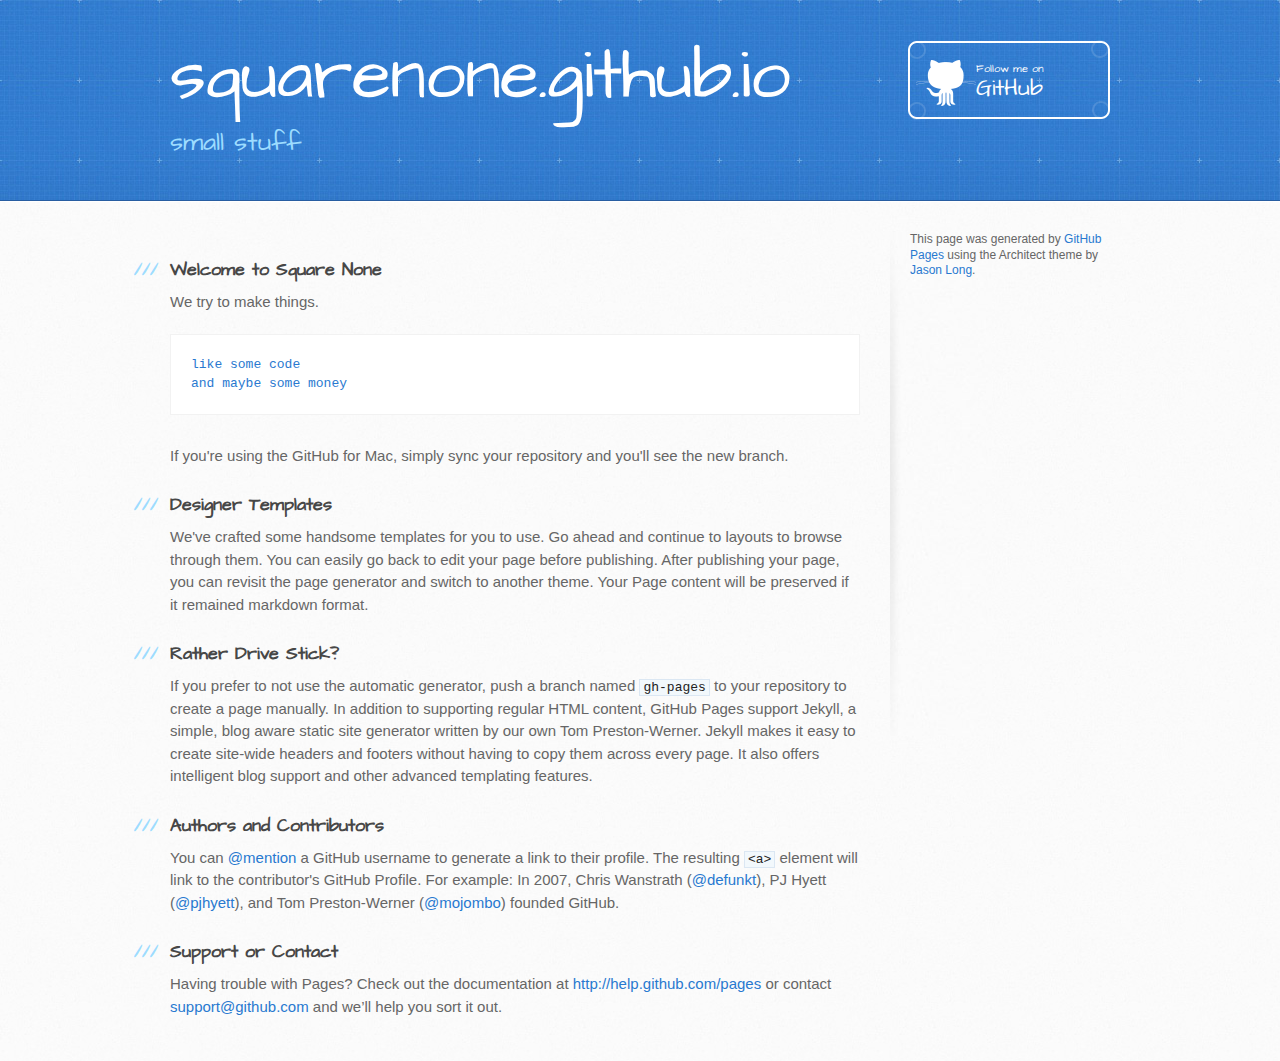
==== commit ee7b81bc: "Replace master branch with page content via GitHub" ====
--- a/index.html
+++ b/index.html
@@ -1,31 +1,34 @@
-<!doctype html>
+<!DOCTYPE html>
 <html>
   <head>
-    <meta charset="utf-8">
+    <meta charset='utf-8'>
     <meta http-equiv="X-UA-Compatible" content="chrome=1">
-    <title>squarenone.github.io by squarenone</title>
-
-    <link rel="stylesheet" href="stylesheets/styles.css">
-    <link rel="stylesheet" href="stylesheets/pygment_trac.css">
-    <script src="javascripts/scale.fix.js"></script>
-    <meta name="viewport" content="width=device-width, initial-scale=1, user-scalable=no">
+    <meta name="viewport" content="width=device-width, initial-scale=1, maximum-scale=1">
+    <link href='https://fonts.googleapis.com/css?family=Architects+Daughter' rel='stylesheet' type='text/css'>
+    <link rel="stylesheet" type="text/css" href="stylesheets/stylesheet.css" media="screen" />
+    <link rel="stylesheet" type="text/css" href="stylesheets/pygment_trac.css" media="screen" />
+    <link rel="stylesheet" type="text/css" href="stylesheets/print.css" media="print" />
 
     <!--[if lt IE 9]>
     <script src="//html5shiv.googlecode.com/svn/trunk/html5.js"></script>
     <![endif]-->
+
+    <title>squarenone.github.io by squarenone</title>
   </head>
+
   <body>
-    <div class="wrapper">
-      <header>
+    <header>
+      <div class="inner">
         <h1>squarenone.github.io</h1>
-        <p>small stuff</p>
-        <p class="view"><a href="https://github.com/squarenone">View the Project on GitHub <small>squarenone</small></a></p>
-        <ul>
-          <li class="single"><a href="https://github.com/squarenone/squarenone.github.io">View On <strong>GitHub</strong></a></li>
-        </ul>
-      </header>
-      <section>
-        <h3>
+        <h2>small stuff</h2>
+        <a href="https://github.com/squarenone" class="button"><small>Follow me on</small>GitHub</a>
+      </div>
+    </header>
+
+    <div id="content-wrapper">
+      <div class="inner clearfix">
+        <section id="main-content">
+          <h3>
 <a name="welcome-to-square-none" class="anchor" href="#welcome-to-square-none"><span class="octicon octicon-link"></span></a>Welcome to Square None</h3>
 
 <p>We try to make things.</p>
@@ -55,12 +58,16 @@
 <a name="support-or-contact" class="anchor" href="#support-or-contact"><span class="octicon octicon-link"></span></a>Support or Contact</h3>
 
 <p>Having trouble with Pages? Check out the documentation at <a href="http://help.github.com/pages">http://help.github.com/pages</a> or contact <a href="mailto:support@github.com">support@github.com</a> and we’ll help you sort it out.</p>
-      </section>
+        </section>
+
+        <aside id="sidebar">
+
+
+          <p>This page was generated by <a href="https://pages.github.com">GitHub Pages</a> using the Architect theme by <a href="https://twitter.com/jasonlong">Jason Long</a>.</p>
+        </aside>
+      </div>
     </div>
-    <footer>
-      <p>Hosted on GitHub Pages &mdash; Theme by <a href="https://github.com/orderedlist">orderedlist</a></p>
-    </footer>
-    <!--[if !IE]><script>fixScale(document);</script><![endif]-->
-    
+
+  
   </body>
 </html>--- a/stylesheets/stylesheet.css
+++ b/stylesheets/stylesheet.css
@@ -0,0 +1,479 @@
+/* http://meyerweb.com/eric/tools/css/reset/ 
+   v2.0 | 20110126
+   License: none (public domain)
+*/
+html, body, div, span, applet, object, iframe,
+h1, h2, h3, h4, h5, h6, p, blockquote, pre,
+a, abbr, acronym, address, big, cite, code,
+del, dfn, em, img, ins, kbd, q, s, samp,
+small, strike, strong, sub, sup, tt, var,
+b, u, i, center,
+dl, dt, dd, ol, ul, li,
+fieldset, form, label, legend,
+table, caption, tbody, tfoot, thead, tr, th, td,
+article, aside, canvas, details, embed, 
+figure, figcaption, footer, header, hgroup, 
+menu, nav, output, ruby, section, summary,
+time, mark, audio, video {
+	margin: 0;
+	padding: 0;
+	border: 0;
+	font-size: 100%;
+	font: inherit;
+	vertical-align: baseline;
+}
+/* HTML5 display-role reset for older browsers */
+article, aside, details, figcaption, figure, 
+footer, header, hgroup, menu, nav, section {
+	display: block;
+}
+body {
+	line-height: 1;
+}
+ol, ul {
+	list-style: none;
+}
+blockquote, q {
+	quotes: none;
+}
+blockquote:before, blockquote:after,
+q:before, q:after {
+	content: '';
+	content: none;
+}
+table {
+	border-collapse: collapse;
+	border-spacing: 0;
+}
+
+/* LAYOUT STYLES */
+body {
+  font-size: 15px;
+  line-height: 1.5; 
+  background: #fafafa url(../images/body-bg.jpg) 0 0 repeat;
+  font-family: 'Helvetica Neue', Helvetica, Arial, serif;
+  font-weight: 400;
+  color: #666;
+}
+
+a {
+  color: #2879d0;
+}
+a:hover {
+  color: #2268b2;
+}
+
+header {
+  padding-top: 40px;
+  padding-bottom: 40px;
+  font-family: 'Architects Daughter', 'Helvetica Neue', Helvetica, Arial, serif; 
+  background: #2e7bcf url(../images/header-bg.jpg) 0 0 repeat-x;
+  border-bottom: solid 1px #275da1;
+}
+
+header h1 {
+  letter-spacing: -1px;
+  font-size: 72px;
+  color: #fff;
+  line-height: 1;
+  margin-bottom: 0.2em;
+  width: 540px;
+}
+
+header h2 {
+  font-size: 26px;
+  color: #9ddcff;
+  font-weight: normal;
+  line-height: 1.3;
+  width: 540px;
+  letter-spacing: 0;
+}
+
+.inner {
+  position: relative;
+  width: 940px;
+  margin: 0 auto;
+}
+
+#content-wrapper {
+  border-top: solid 1px #fff;
+  padding-top: 30px;
+}
+
+#main-content {
+  width: 690px;
+  float: left;
+}
+
+#main-content img {
+  max-width: 100%;
+}
+
+aside#sidebar {
+  width: 200px;
+  padding-left: 20px;
+  min-height: 504px;
+  float: right;
+  background: transparent url(../images/sidebar-bg.jpg) 0 0 no-repeat;
+  font-size: 12px;
+  line-height: 1.3;
+}
+
+aside#sidebar p.repo-owner,
+aside#sidebar p.repo-owner a {
+  font-weight: bold;
+}
+
+#downloads {
+  margin-bottom: 40px;
+}
+
+a.button {
+  width: 134px;
+  height: 58px;
+  line-height: 1.2;
+  font-size: 23px;
+  color: #fff;
+  padding-left: 68px;
+  padding-top: 22px;
+  font-family: 'Architects Daughter', 'Helvetica Neue', Helvetica, Arial, serif; 
+}
+a.button small {
+  display: block;
+  font-size: 11px;
+}
+header a.button {
+  position: absolute;
+  right: 0;
+  top: 0;
+  background: transparent url(../images/github-button.png) 0 0 no-repeat;
+}
+aside a.button {
+  width: 138px;
+  padding-left: 64px;
+  display: block;
+  background: transparent url(../images/download-button.png) 0 0 no-repeat;
+  margin-bottom: 20px;
+  font-size: 21px;
+}
+
+code, pre {
+  font-family: Monaco, "Bitstream Vera Sans Mono", "Lucida Console", Terminal, monospace;
+  color: #222;
+  margin-bottom: 30px;
+  font-size: 13px;
+}
+
+code {
+  background-color: #f2f8fc;
+  border: solid 1px #dbe7f3;
+  padding: 0 3px;
+}
+
+pre {
+  padding: 20px;
+  background: #fff;
+  text-shadow: none;
+  overflow: auto;
+  border: solid 1px #f2f2f2;
+}
+pre code {
+  color: #2879d0;
+  background-color: #fff;
+  border: none;
+  padding: 0;
+}
+
+ul, ol, dl {
+  margin-bottom: 20px;
+}
+
+
+/* COMMON STYLES */
+
+hr {
+  height: 1px;
+  line-height: 1px;
+  margin-top: 1em;
+  padding-bottom: 1em;
+  border: none;
+  background: transparent url('../images/hr.png') 0 0 no-repeat;
+}
+
+table {
+  width: 100%;
+  border: 1px solid #ebebeb;
+}
+
+th {
+  font-weight: 500;
+}
+
+td {
+  border: 1px solid #ebebeb;
+  text-align: center; 
+  font-weight: 300;
+}
+
+form {
+  background: #f2f2f2;
+  padding: 20px;
+  
+}
+
+
+/* GENERAL ELEMENT TYPE STYLES */
+
+#main-content h1 {
+  font-family: 'Architects Daughter', 'Helvetica Neue', Helvetica, Arial, serif; 
+  font-size: 2.8em;
+  letter-spacing: -1px;
+  color: #474747;
+} 
+
+#main-content h1:before {
+  content: "/";
+  color: #9ddcff;
+  padding-right: 0.3em;
+  margin-left: -0.9em;
+}
+
+#main-content h2 {
+  font-family: 'Architects Daughter', 'Helvetica Neue', Helvetica, Arial, serif; 
+  font-size: 22px;
+  font-weight: bold;
+  margin-bottom: 8px;
+  color: #474747;
+} 
+#main-content h2:before {
+  content: "//";
+  color: #9ddcff;
+  padding-right: 0.3em;
+  margin-left: -1.5em;
+}
+
+#main-content h3 {
+  font-family: 'Architects Daughter', 'Helvetica Neue', Helvetica, Arial, serif; 
+  font-size: 18px;
+  font-weight: bold;
+  margin-top: 24px;
+  margin-bottom: 8px;
+  color: #474747;
+} 
+ 
+#main-content h3:before {
+  content: "///";
+  color: #9ddcff;
+  padding-right: 0.3em;
+  margin-left: -2em;
+}
+
+#main-content h4 {
+  font-family: 'Architects Daughter', 'Helvetica Neue', Helvetica, Arial, serif; 
+  font-size: 15px;
+  font-weight: bold;
+  color: #474747;
+} 
+
+h4:before {
+  content: "////";
+  color: #9ddcff;
+  padding-right: 0.3em;
+  margin-left: -2.8em;
+}
+
+#main-content h5 {
+  font-family: 'Architects Daughter', 'Helvetica Neue', Helvetica, Arial, serif; 
+  font-size: 14px;
+  color: #474747;
+} 
+h5:before {
+  content: "/////";
+  color: #9ddcff;
+  padding-right: 0.3em;
+  margin-left: -3.2em;
+}
+
+#main-content h6 {
+  font-family: 'Architects Daughter', 'Helvetica Neue', Helvetica, Arial, serif; 
+  font-size: .8em;
+  color: #474747;
+} 
+h6:before {
+  content: "//////";
+  color: #9ddcff;
+  padding-right: 0.3em;
+  margin-left: -3.7em;
+}
+
+p {
+  margin-bottom: 20px;
+}
+ 
+a {
+  text-decoration: none;
+}
+
+p a {
+  font-weight: 400;
+}
+
+blockquote {
+  font-size: 1.6em;
+  border-left: 10px solid #e9e9e9;
+  margin-bottom: 20px;
+  padding: 0 0 0 30px;
+}
+
+ul {
+  list-style: disc inside;
+  padding-left: 20px;
+}
+
+ol {
+  list-style: decimal inside;
+  padding-left: 3px;
+}
+
+dl dd {
+  font-style: italic;
+  font-weight: 100;
+}
+
+footer {
+  background: transparent url('../images/hr.png') 0 0 no-repeat;
+  margin-top: 40px;
+  padding-top: 20px;
+  padding-bottom: 30px;
+  font-size: 13px;
+  color: #aaa;
+}
+
+footer a {
+  color: #666;
+}
+footer a:hover {
+  color: #444;
+}
+
+/* MISC */
+.clearfix:after {
+  clear: both;
+  content: '.';
+  display: block;
+  visibility: hidden;
+  height: 0;
+}
+
+.clearfix {display: inline-block;}
+* html .clearfix {height: 1%;}
+.clearfix {display: block;}
+
+/* #Media Queries
+================================================== */
+
+/* Smaller than standard 960 (devices and browsers) */
+@media only screen and (max-width: 959px) {}
+
+/* Tablet Portrait size to standard 960 (devices and browsers) */
+@media only screen and (min-width: 768px) and (max-width: 959px) {
+  .inner {
+    width: 740px;
+  }
+  header h1, header h2 {
+    width: 340px;
+  }
+  header h1 {
+    font-size: 60px;
+  }
+  header h2 {
+    font-size: 30px;
+  }
+  #main-content {
+    width: 490px;
+  }
+  #main-content h1:before,
+  #main-content h2:before,
+  #main-content h3:before,
+  #main-content h4:before,
+  #main-content h5:before,
+  #main-content h6:before {
+    content: none;
+    padding-right: 0;
+    margin-left: 0;
+  }
+}
+
+/* All Mobile Sizes (devices and browser) */
+@media only screen and (max-width: 767px) {
+  .inner {
+    width: 93%;
+  }
+  header {
+    padding: 20px 0;
+  }
+  header .inner {
+    position: relative;
+  }
+  header h1, header h2 {
+    width: 100%;
+  }
+  header h1 {
+    font-size: 48px;
+  }
+  header h2 {
+    font-size: 24px;
+  }
+  header a.button {
+    background-image: none;
+    width: auto;
+    height: auto;
+    display: inline-block;
+    margin-top: 15px;
+    padding: 5px 10px;
+    position: relative;
+    text-align: center;
+    font-size: 13px;
+    line-height: 1;
+    background-color: #9ddcff;
+    color: #2879d0;
+    -moz-border-radius: 5px;
+    -webkit-border-radius: 5px;                     
+    border-radius: 5px;    
+  }
+  header a.button small {
+    font-size: 13px;
+    display: inline;
+  }
+  #main-content,
+  aside#sidebar {
+    float: none;
+    width: 100% ! important;
+  }
+  aside#sidebar {
+    background-image: none;
+    margin-top: 20px;
+    border-top: solid 1px #ddd;
+    padding: 20px 0;
+    min-height: 0;
+  }
+  aside#sidebar a.button {
+    display: none;
+  }
+  #main-content h1:before,
+  #main-content h2:before,
+  #main-content h3:before,
+  #main-content h4:before,
+  #main-content h5:before,
+  #main-content h6:before {
+    content: none;
+    padding-right: 0;
+    margin-left: 0;
+  }
+}
+
+/* Mobile Landscape Size to Tablet Portrait (devices and browsers) */
+@media only screen and (min-width: 480px) and (max-width: 767px) {}
+
+/* Mobile Portrait Size to Mobile Landscape Size (devices and browsers) */
+@media only screen and (max-width: 479px) {}
--- a/stylesheets/pygment_trac.css
+++ b/stylesheets/pygment_trac.css
@@ -1,60 +1,69 @@
-.highlight .hll { background-color: #49483e }
-.highlight  { background: #3A3C42; color: #f8f8f2 }
-.highlight .c { color: #75715e } /* Comment */
-.highlight .err { color: #960050; background-color: #1e0010 } /* Error */
-.highlight .k { color: #66d9ef } /* Keyword */
-.highlight .l { color: #ae81ff } /* Literal */
-.highlight .n { color: #f8f8f2 } /* Name */
-.highlight .o { color: #f92672 } /* Operator */
-.highlight .p { color: #f8f8f2 } /* Punctuation */
-.highlight .cm { color: #75715e } /* Comment.Multiline */
-.highlight .cp { color: #75715e } /* Comment.Preproc */
-.highlight .c1 { color: #75715e } /* Comment.Single */
-.highlight .cs { color: #75715e } /* Comment.Special */
+.highlight  { background: #ffffff; }
+.highlight .c { color: #999988; font-style: italic } /* Comment */
+.highlight .err { color: #a61717; background-color: #e3d2d2 } /* Error */
+.highlight .k { font-weight: bold } /* Keyword */
+.highlight .o { font-weight: bold } /* Operator */
+.highlight .cm { color: #999988; font-style: italic } /* Comment.Multiline */
+.highlight .cp { color: #999999; font-weight: bold } /* Comment.Preproc */
+.highlight .c1 { color: #999988; font-style: italic } /* Comment.Single */
+.highlight .cs { color: #999999; font-weight: bold; font-style: italic } /* Comment.Special */
+.highlight .gd { color: #000000; background-color: #ffdddd } /* Generic.Deleted */
+.highlight .gd .x { color: #000000; background-color: #ffaaaa } /* Generic.Deleted.Specific */
 .highlight .ge { font-style: italic } /* Generic.Emph */
+.highlight .gr { color: #aa0000 } /* Generic.Error */
+.highlight .gh { color: #999999 } /* Generic.Heading */
+.highlight .gi { color: #000000; background-color: #ddffdd } /* Generic.Inserted */
+.highlight .gi .x { color: #000000; background-color: #aaffaa } /* Generic.Inserted.Specific */
+.highlight .go { color: #888888 } /* Generic.Output */
+.highlight .gp { color: #555555 } /* Generic.Prompt */
 .highlight .gs { font-weight: bold } /* Generic.Strong */
-.highlight .kc { color: #66d9ef } /* Keyword.Constant */
-.highlight .kd { color: #66d9ef } /* Keyword.Declaration */
-.highlight .kn { color: #f92672 } /* Keyword.Namespace */
-.highlight .kp { color: #66d9ef } /* Keyword.Pseudo */
-.highlight .kr { color: #66d9ef } /* Keyword.Reserved */
-.highlight .kt { color: #66d9ef } /* Keyword.Type */
-.highlight .ld { color: #e6db74 } /* Literal.Date */
-.highlight .m { color: #ae81ff } /* Literal.Number */
-.highlight .s { color: #e6db74 } /* Literal.String */
-.highlight .na { color: #a6e22e } /* Name.Attribute */
-.highlight .nb { color: #f8f8f2 } /* Name.Builtin */
-.highlight .nc { color: #a6e22e } /* Name.Class */
-.highlight .no { color: #66d9ef } /* Name.Constant */
-.highlight .nd { color: #a6e22e } /* Name.Decorator */
-.highlight .ni { color: #f8f8f2 } /* Name.Entity */
-.highlight .ne { color: #a6e22e } /* Name.Exception */
-.highlight .nf { color: #a6e22e } /* Name.Function */
-.highlight .nl { color: #f8f8f2 } /* Name.Label */
-.highlight .nn { color: #f8f8f2 } /* Name.Namespace */
-.highlight .nx { color: #a6e22e } /* Name.Other */
-.highlight .py { color: #f8f8f2 } /* Name.Property */
-.highlight .nt { color: #f92672 } /* Name.Tag */
-.highlight .nv { color: #f8f8f2 } /* Name.Variable */
-.highlight .ow { color: #f92672 } /* Operator.Word */
-.highlight .w { color: #f8f8f2 } /* Text.Whitespace */
-.highlight .mf { color: #ae81ff } /* Literal.Number.Float */
-.highlight .mh { color: #ae81ff } /* Literal.Number.Hex */
-.highlight .mi { color: #ae81ff } /* Literal.Number.Integer */
-.highlight .mo { color: #ae81ff } /* Literal.Number.Oct */
-.highlight .sb { color: #e6db74 } /* Literal.String.Backtick */
-.highlight .sc { color: #e6db74 } /* Literal.String.Char */
-.highlight .sd { color: #e6db74 } /* Literal.String.Doc */
-.highlight .s2 { color: #e6db74 } /* Literal.String.Double */
-.highlight .se { color: #ae81ff } /* Literal.String.Escape */
-.highlight .sh { color: #e6db74 } /* Literal.String.Heredoc */
-.highlight .si { color: #e6db74 } /* Literal.String.Interpol */
-.highlight .sx { color: #e6db74 } /* Literal.String.Other */
-.highlight .sr { color: #e6db74 } /* Literal.String.Regex */
-.highlight .s1 { color: #e6db74 } /* Literal.String.Single */
-.highlight .ss { color: #e6db74 } /* Literal.String.Symbol */
-.highlight .bp { color: #f8f8f2 } /* Name.Builtin.Pseudo */
-.highlight .vc { color: #f8f8f2 } /* Name.Variable.Class */
-.highlight .vg { color: #f8f8f2 } /* Name.Variable.Global */
-.highlight .vi { color: #f8f8f2 } /* Name.Variable.Instance */
-.highlight .il { color: #ae81ff } /* Literal.Number.Integer.Long */+.highlight .gu { color: #800080; font-weight: bold; } /* Generic.Subheading */
+.highlight .gt { color: #aa0000 } /* Generic.Traceback */
+.highlight .kc { font-weight: bold } /* Keyword.Constant */
+.highlight .kd { font-weight: bold } /* Keyword.Declaration */
+.highlight .kn { font-weight: bold } /* Keyword.Namespace */
+.highlight .kp { font-weight: bold } /* Keyword.Pseudo */
+.highlight .kr { font-weight: bold } /* Keyword.Reserved */
+.highlight .kt { color: #445588; font-weight: bold } /* Keyword.Type */
+.highlight .m { color: #009999 } /* Literal.Number */
+.highlight .s { color: #d14 } /* Literal.String */
+.highlight .na { color: #008080 } /* Name.Attribute */
+.highlight .nb { color: #0086B3 } /* Name.Builtin */
+.highlight .nc { color: #445588; font-weight: bold } /* Name.Class */
+.highlight .no { color: #008080 } /* Name.Constant */
+.highlight .ni { color: #800080 } /* Name.Entity */
+.highlight .ne { color: #990000; font-weight: bold } /* Name.Exception */
+.highlight .nf { color: #990000; font-weight: bold } /* Name.Function */
+.highlight .nn { color: #555555 } /* Name.Namespace */
+.highlight .nt { color: #000080 } /* Name.Tag */
+.highlight .nv { color: #008080 } /* Name.Variable */
+.highlight .ow { font-weight: bold } /* Operator.Word */
+.highlight .w { color: #bbbbbb } /* Text.Whitespace */
+.highlight .mf { color: #009999 } /* Literal.Number.Float */
+.highlight .mh { color: #009999 } /* Literal.Number.Hex */
+.highlight .mi { color: #009999 } /* Literal.Number.Integer */
+.highlight .mo { color: #009999 } /* Literal.Number.Oct */
+.highlight .sb { color: #d14 } /* Literal.String.Backtick */
+.highlight .sc { color: #d14 } /* Literal.String.Char */
+.highlight .sd { color: #d14 } /* Literal.String.Doc */
+.highlight .s2 { color: #d14 } /* Literal.String.Double */
+.highlight .se { color: #d14 } /* Literal.String.Escape */
+.highlight .sh { color: #d14 } /* Literal.String.Heredoc */
+.highlight .si { color: #d14 } /* Literal.String.Interpol */
+.highlight .sx { color: #d14 } /* Literal.String.Other */
+.highlight .sr { color: #009926 } /* Literal.String.Regex */
+.highlight .s1 { color: #d14 } /* Literal.String.Single */
+.highlight .ss { color: #990073 } /* Literal.String.Symbol */
+.highlight .bp { color: #999999 } /* Name.Builtin.Pseudo */
+.highlight .vc { color: #008080 } /* Name.Variable.Class */
+.highlight .vg { color: #008080 } /* Name.Variable.Global */
+.highlight .vi { color: #008080 } /* Name.Variable.Instance */
+.highlight .il { color: #009999 } /* Literal.Number.Integer.Long */
+
+.type-csharp .highlight .k { color: #0000FF }
+.type-csharp .highlight .kt { color: #0000FF }
+.type-csharp .highlight .nf { color: #000000; font-weight: normal }
+.type-csharp .highlight .nc { color: #2B91AF }
+.type-csharp .highlight .nn { color: #000000 }
+.type-csharp .highlight .s { color: #A31515 }
+.type-csharp .highlight .sc { color: #A31515 }
--- a/stylesheets/print.css
+++ b/stylesheets/print.css
@@ -0,0 +1,226 @@
+html, body, div, span, applet, object, iframe,
+h1, h2, h3, h4, h5, h6, p, blockquote, pre,
+a, abbr, acronym, address, big, cite, code,
+del, dfn, em, img, ins, kbd, q, s, samp,
+small, strike, strong, sub, sup, tt, var,
+b, u, i, center,
+dl, dt, dd, ol, ul, li,
+fieldset, form, label, legend,
+table, caption, tbody, tfoot, thead, tr, th, td,
+article, aside, canvas, details, embed, 
+figure, figcaption, footer, header, hgroup, 
+menu, nav, output, ruby, section, summary,
+time, mark, audio, video {
+  margin: 0;
+  padding: 0;
+  border: 0;
+  font-size: 100%;
+  font: inherit;
+  vertical-align: baseline;
+}
+/* HTML5 display-role reset for older browsers */
+article, aside, details, figcaption, figure, 
+footer, header, hgroup, menu, nav, section {
+  display: block;
+}
+body {
+  line-height: 1;
+}
+ol, ul {
+  list-style: none;
+}
+blockquote, q {
+  quotes: none;
+}
+blockquote:before, blockquote:after,
+q:before, q:after {
+  content: '';
+  content: none;
+}
+table {
+  border-collapse: collapse;
+  border-spacing: 0;
+}
+body {
+  font-size: 13px;
+  line-height: 1.5; 
+  font-family: 'Helvetica Neue', Helvetica, Arial, serif;
+  color: #000;
+}
+
+a {
+  color: #d5000d;
+  font-weight: bold;
+}
+
+header {
+  padding-top: 35px;
+  padding-bottom: 10px;
+}
+
+header h1 {
+  font-weight: bold;
+  letter-spacing: -1px;
+  font-size: 48px;
+  color: #303030;
+  line-height: 1.2;
+}
+
+header h2 {
+  letter-spacing: -1px;
+  font-size: 24px;
+  color: #aaa;
+  font-weight: normal;
+  line-height: 1.3;
+}
+#downloads {
+  display: none;
+}
+#main_content {
+  padding-top: 20px;
+}
+
+code, pre {
+  font-family: Monaco, "Bitstream Vera Sans Mono", "Lucida Console", Terminal;
+  color: #222;
+  margin-bottom: 30px;
+  font-size: 12px;
+}
+
+code {
+  padding: 0 3px;
+}
+
+pre {
+  border: solid 1px #ddd;
+  padding: 20px;
+  overflow: auto;
+}
+pre code {
+  padding: 0;
+}
+
+ul, ol, dl {
+  margin-bottom: 20px;
+}
+
+
+/* COMMON STYLES */
+
+table {
+  width: 100%;
+  border: 1px solid #ebebeb;
+}
+
+th {
+  font-weight: 500;
+}
+
+td {
+  border: 1px solid #ebebeb;
+  text-align: center; 
+  font-weight: 300;
+}
+
+form {
+  background: #f2f2f2;
+  padding: 20px;
+  
+}
+
+
+/* GENERAL ELEMENT TYPE STYLES */
+
+h1 {
+  font-size: 2.8em;
+} 
+
+h2 {
+  font-size: 22px;
+  font-weight: bold;
+  color: #303030;
+  margin-bottom: 8px;
+} 
+
+h3 {
+  color: #d5000d;
+  font-size: 18px;
+  font-weight: bold;
+  margin-bottom: 8px;
+} 
+ 
+h4 {
+  font-size: 16px;
+  color: #303030;
+  font-weight: bold;
+} 
+
+h5 {
+  font-size: 1em;
+  color: #303030;
+} 
+
+h6 {
+  font-size: .8em;
+  color: #303030;
+} 
+
+p {
+  font-weight: 300;
+  margin-bottom: 20px;
+}
+ 
+a {
+  text-decoration: none;
+}
+
+p a {
+  font-weight: 400;
+}
+
+blockquote {
+  font-size: 1.6em;
+  border-left: 10px solid #e9e9e9;
+  margin-bottom: 20px;
+  padding: 0 0 0 30px;
+}
+
+ul li {
+  list-style: disc inside;
+  padding-left: 20px;
+}
+
+ol li {
+  list-style: decimal inside;
+  padding-left: 3px;
+}
+
+dl dd {
+  font-style: italic;
+  font-weight: 100;
+}
+
+footer {
+  margin-top: 40px;
+  padding-top: 20px;
+  padding-bottom: 30px;
+  font-size: 13px;
+  color: #aaa;
+}
+
+footer a {
+  color: #666;
+}
+
+/* MISC */
+.clearfix:after {
+  clear: both;
+  content: '.';
+  display: block;
+  visibility: hidden;
+  height: 0;
+}
+
+.clearfix {display: inline-block;}
+* html .clearfix {height: 1%;}
+.clearfix {display: block;}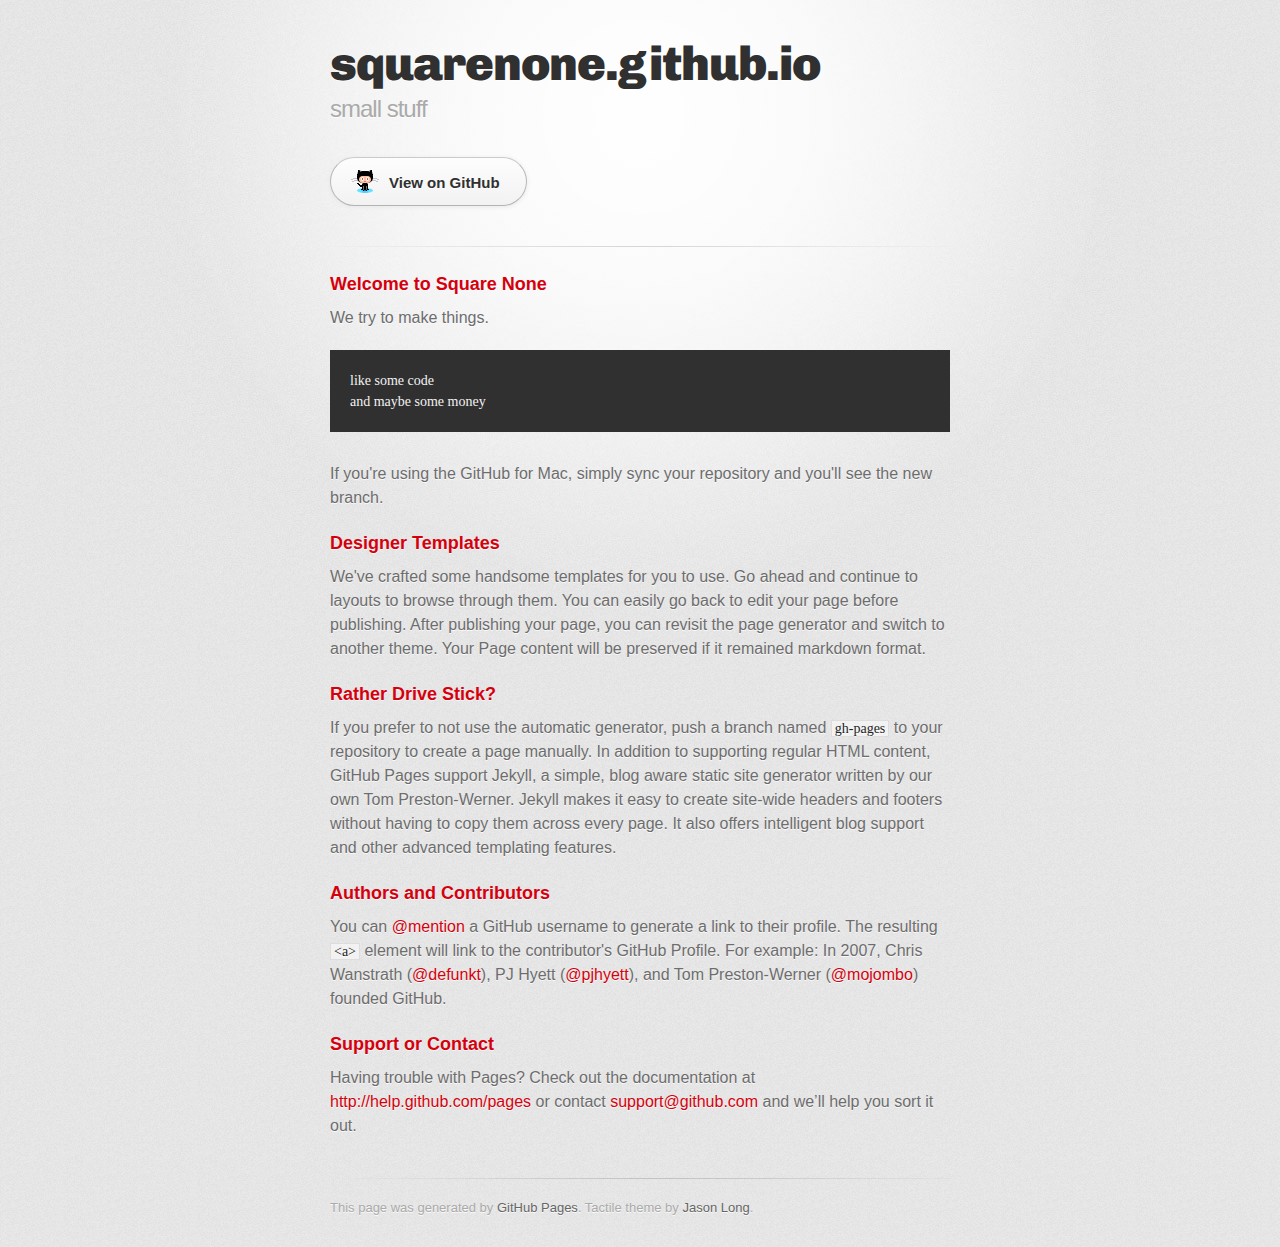
==== commit 6e690073: "Replace master branch with page content via GitHub" ====
--- a/index.html
+++ b/index.html
@@ -3,31 +3,32 @@
   <head>
     <meta charset='utf-8'>
     <meta http-equiv="X-UA-Compatible" content="chrome=1">
-    <meta name="viewport" content="width=device-width, initial-scale=1, maximum-scale=1">
-    <link href='https://fonts.googleapis.com/css?family=Architects+Daughter' rel='stylesheet' type='text/css'>
+    <link href='https://fonts.googleapis.com/css?family=Chivo:900' rel='stylesheet' type='text/css'>
     <link rel="stylesheet" type="text/css" href="stylesheets/stylesheet.css" media="screen" />
     <link rel="stylesheet" type="text/css" href="stylesheets/pygment_trac.css" media="screen" />
     <link rel="stylesheet" type="text/css" href="stylesheets/print.css" media="print" />
-
     <!--[if lt IE 9]>
     <script src="//html5shiv.googlecode.com/svn/trunk/html5.js"></script>
     <![endif]-->
-
     <title>squarenone.github.io by squarenone</title>
   </head>
 
   <body>
-    <header>
+    <div id="container">
       <div class="inner">
-        <h1>squarenone.github.io</h1>
-        <h2>small stuff</h2>
-        <a href="https://github.com/squarenone" class="button"><small>Follow me on</small>GitHub</a>
-      </div>
-    </header>
 
-    <div id="content-wrapper">
-      <div class="inner clearfix">
-        <section id="main-content">
+        <header>
+          <h1>squarenone.github.io</h1>
+          <h2>small stuff</h2>
+        </header>
+
+        <section id="downloads" class="clearfix">
+          <a href="https://github.com/squarenone" id="view-on-github" class="button"><span>View on GitHub</span></a>
+        </section>
+
+        <hr>
+
+        <section id="main_content">
           <h3>
 <a name="welcome-to-square-none" class="anchor" href="#welcome-to-square-none"><span class="octicon octicon-link"></span></a>Welcome to Square None</h3>
 
@@ -60,14 +61,12 @@
 <p>Having trouble with Pages? Check out the documentation at <a href="http://help.github.com/pages">http://help.github.com/pages</a> or contact <a href="mailto:support@github.com">support@github.com</a> and we’ll help you sort it out.</p>
         </section>
 
-        <aside id="sidebar">
+        <footer>
+          This page was generated by <a href="http://pages.github.com">GitHub Pages</a>. Tactile theme by <a href="https://twitter.com/jasonlong">Jason Long</a>.
+        </footer>
 
-
-          <p>This page was generated by <a href="https://pages.github.com">GitHub Pages</a> using the Architect theme by <a href="https://twitter.com/jasonlong">Jason Long</a>.</p>
-        </aside>
+        
       </div>
     </div>
-
-  
   </body>
 </html>--- a/stylesheets/stylesheet.css
+++ b/stylesheets/stylesheet.css
@@ -48,80 +48,54 @@
 
 /* LAYOUT STYLES */
 body {
-  font-size: 15px;
+  font-size: 1em;
   line-height: 1.5; 
-  background: #fafafa url(../images/body-bg.jpg) 0 0 repeat;
+  background: #e7e7e7 url(../images/body-bg.png) 0 0 repeat;
   font-family: 'Helvetica Neue', Helvetica, Arial, serif;
-  font-weight: 400;
-  color: #666;
+  text-shadow: 0 1px 0 rgba(255, 255, 255, 0.8);
+  color: #6d6d6d;
 }
 
 a {
-  color: #2879d0;
+  color: #d5000d;
 }
 a:hover {
-  color: #2268b2;
+  color: #c5000c;
 }
 
 header {
-  padding-top: 40px;
-  padding-bottom: 40px;
-  font-family: 'Architects Daughter', 'Helvetica Neue', Helvetica, Arial, serif; 
-  background: #2e7bcf url(../images/header-bg.jpg) 0 0 repeat-x;
-  border-bottom: solid 1px #275da1;
+  padding-top: 35px;
+  padding-bottom: 25px;
 }
 
 header h1 {
+  font-family: 'Chivo', 'Helvetica Neue', Helvetica, Arial, serif; font-weight: 900;
   letter-spacing: -1px;
-  font-size: 72px;
-  color: #fff;
-  line-height: 1;
-  margin-bottom: 0.2em;
-  width: 540px;
+  font-size: 48px;
+  color: #303030;
+  line-height: 1.2;
 }
 
 header h2 {
-  font-size: 26px;
-  color: #9ddcff;
+  letter-spacing: -1px;
+  font-size: 24px;
+  color: #aaa;
   font-weight: normal;
   line-height: 1.3;
-  width: 540px;
-  letter-spacing: 0;
+}
+
+#container {
+  background: transparent url(../images/highlight-bg.jpg) 50% 0 no-repeat;
+  min-height: 595px;
 }
 
 .inner {
-  position: relative;
-  width: 940px;
+  width: 620px;
   margin: 0 auto;
 }
 
-#content-wrapper {
-  border-top: solid 1px #fff;
-  padding-top: 30px;
-}
-
-#main-content {
-  width: 690px;
-  float: left;
-}
-
-#main-content img {
+#container .inner img {
   max-width: 100%;
-}
-
-aside#sidebar {
-  width: 200px;
-  padding-left: 20px;
-  min-height: 504px;
-  float: right;
-  background: transparent url(../images/sidebar-bg.jpg) 0 0 no-repeat;
-  font-size: 12px;
-  line-height: 1.3;
-}
-
-aside#sidebar p.repo-owner,
-aside#sidebar p.repo-owner a {
-  font-weight: bold;
 }
 
 #downloads {
@@ -129,57 +103,91 @@
 }
 
 a.button {
-  width: 134px;
-  height: 58px;
-  line-height: 1.2;
-  font-size: 23px;
-  color: #fff;
-  padding-left: 68px;
-  padding-top: 22px;
-  font-family: 'Architects Daughter', 'Helvetica Neue', Helvetica, Arial, serif; 
-}
-a.button small {
+  -moz-border-radius: 30px;
+  -webkit-border-radius: 30px;                     
+  border-radius: 30px;
+  border-top: solid 1px #cbcbcb;
+  border-left: solid 1px #b7b7b7;
+  border-right: solid 1px #b7b7b7;
+  border-bottom: solid 1px #b3b3b3;
+  color: #303030;
+  line-height: 25px;
+  font-weight: bold;
+  font-size: 15px;
+  padding: 12px 8px 12px 8px;
   display: block;
-  font-size: 11px;
-}
-header a.button {
-  position: absolute;
-  right: 0;
-  top: 0;
-  background: transparent url(../images/github-button.png) 0 0 no-repeat;
-}
-aside a.button {
-  width: 138px;
-  padding-left: 64px;
+  float: left;
+  width: 179px;
+  margin-right: 14px;  
+  background: #fdfdfd; /* Old browsers */
+  background: -moz-linear-gradient(top,  #fdfdfd 0%, #f2f2f2 100%); /* FF3.6+ */
+  background: -webkit-gradient(linear, left top, left bottom, color-stop(0%,#fdfdfd), color-stop(100%,#f2f2f2)); /* Chrome,Safari4+ */
+  background: -webkit-linear-gradient(top,  #fdfdfd 0%,#f2f2f2 100%); /* Chrome10+,Safari5.1+ */
+  background: -o-linear-gradient(top,  #fdfdfd 0%,#f2f2f2 100%); /* Opera 11.10+ */
+  background: -ms-linear-gradient(top,  #fdfdfd 0%,#f2f2f2 100%); /* IE10+ */
+  background: linear-gradient(top,  #fdfdfd 0%,#f2f2f2 100%); /* W3C */
+  filter: progid:DXImageTransform.Microsoft.gradient( startColorstr='#fdfdfd', endColorstr='#f2f2f2',GradientType=0 ); /* IE6-9 */
+  -webkit-box-shadow: 10px 10px 5px #888;
+  -moz-box-shadow: 10px 10px 5px #888;
+  box-shadow: 0px 1px 5px #e8e8e8;
+}
+a.button:hover {
+  border-top: solid 1px #b7b7b7;
+  border-left: solid 1px #b3b3b3;
+  border-right: solid 1px #b3b3b3;
+  border-bottom: solid 1px #b3b3b3;
+  background: #fafafa; /* Old browsers */
+  background: -moz-linear-gradient(top,  #fdfdfd 0%, #f6f6f6 100%); /* FF3.6+ */
+  background: -webkit-gradient(linear, left top, left bottom, color-stop(0%,#fdfdfd), color-stop(100%,#f6f6f6)); /* Chrome,Safari4+ */
+  background: -webkit-linear-gradient(top,  #fdfdfd 0%,#f6f6f6 100%); /* Chrome10+,Safari5.1+ */
+  background: -o-linear-gradient(top,  #fdfdfd 0%,#f6f6f6 100%); /* Opera 11.10+ */
+  background: -ms-linear-gradient(top,  #fdfdfd 0%,#f6f6f6 100%); /* IE10+ */
+  background: linear-gradient(top,  #fdfdfd 0%,#f6f6f6, 100%); /* W3C */
+  filter: progid:DXImageTransform.Microsoft.gradient( startColorstr='#fdfdfd', endColorstr='#f6f6f6',GradientType=0 ); /* IE6-9 */
+}
+
+a.button span {
+  padding-left: 50px;
   display: block;
-  background: transparent url(../images/download-button.png) 0 0 no-repeat;
-  margin-bottom: 20px;
-  font-size: 21px;
+  height: 23px;
+}
+
+#download-zip span {
+  background: transparent url(../images/zip-icon.png) 12px 50% no-repeat;
+}
+#download-tar-gz span {
+  background: transparent url(../images/tar-gz-icon.png) 12px 50% no-repeat;
+}
+#view-on-github span {
+  background: transparent url(../images/octocat-icon.png) 12px 50% no-repeat;
+}
+#view-on-github {
+  margin-right: 0;
 }
 
 code, pre {
-  font-family: Monaco, "Bitstream Vera Sans Mono", "Lucida Console", Terminal, monospace;
+  font-family: Monaco, "Bitstream Vera Sans Mono", "Lucida Console", Terminal;
   color: #222;
   margin-bottom: 30px;
-  font-size: 13px;
+  font-size: 14px;
 }
 
 code {
-  background-color: #f2f8fc;
-  border: solid 1px #dbe7f3;
+  background-color: #f2f2f2;
+  border: solid 1px #ddd;
   padding: 0 3px;
 }
 
 pre {
   padding: 20px;
-  background: #fff;
+  background: #303030;
+  color: #f2f2f2;
   text-shadow: none;
   overflow: auto;
-  border: solid 1px #f2f2f2;
 }
 pre code {
-  color: #2879d0;
-  background-color: #fff;
+  color: #f2f2f2;
+  background-color: #303030;
   border: none;
   padding: 0;
 }
@@ -197,7 +205,15 @@
   margin-top: 1em;
   padding-bottom: 1em;
   border: none;
-  background: transparent url('../images/hr.png') 0 0 no-repeat;
+  background: transparent url('../images/hr.png') 50% 0 no-repeat;
+}
+
+strong {
+  font-weight: bold;
+}
+
+em {
+  font-style: italic;
 }
 
 table {
@@ -224,89 +240,42 @@
 
 /* GENERAL ELEMENT TYPE STYLES */
 
-#main-content h1 {
-  font-family: 'Architects Daughter', 'Helvetica Neue', Helvetica, Arial, serif; 
-  font-size: 2.8em;
-  letter-spacing: -1px;
-  color: #474747;
-} 
-
-#main-content h1:before {
-  content: "/";
-  color: #9ddcff;
-  padding-right: 0.3em;
-  margin-left: -0.9em;
-}
-
-#main-content h2 {
-  font-family: 'Architects Daughter', 'Helvetica Neue', Helvetica, Arial, serif; 
+h1 {
+  font-size: 32px;
+} 
+
+h2 {
   font-size: 22px;
   font-weight: bold;
+  color: #303030;
   margin-bottom: 8px;
-  color: #474747;
-} 
-#main-content h2:before {
-  content: "//";
-  color: #9ddcff;
-  padding-right: 0.3em;
-  margin-left: -1.5em;
-}
-
-#main-content h3 {
-  font-family: 'Architects Daughter', 'Helvetica Neue', Helvetica, Arial, serif; 
+} 
+
+h3 {
+  color: #d5000d;
   font-size: 18px;
   font-weight: bold;
-  margin-top: 24px;
   margin-bottom: 8px;
-  color: #474747;
 } 
  
-#main-content h3:before {
-  content: "///";
-  color: #9ddcff;
-  padding-right: 0.3em;
-  margin-left: -2em;
-}
-
-#main-content h4 {
-  font-family: 'Architects Daughter', 'Helvetica Neue', Helvetica, Arial, serif; 
-  font-size: 15px;
-  font-weight: bold;
-  color: #474747;
-} 
-
-h4:before {
-  content: "////";
-  color: #9ddcff;
-  padding-right: 0.3em;
-  margin-left: -2.8em;
-}
-
-#main-content h5 {
-  font-family: 'Architects Daughter', 'Helvetica Neue', Helvetica, Arial, serif; 
-  font-size: 14px;
-  color: #474747;
-} 
-h5:before {
-  content: "/////";
-  color: #9ddcff;
-  padding-right: 0.3em;
-  margin-left: -3.2em;
-}
-
-#main-content h6 {
-  font-family: 'Architects Daughter', 'Helvetica Neue', Helvetica, Arial, serif; 
+h4 {
+  font-size: 16px;
+  color: #303030;
+  font-weight: bold;
+} 
+
+h5 {
+  font-size: 1em;
+  color: #303030;
+} 
+
+h6 {
   font-size: .8em;
-  color: #474747;
-} 
-h6:before {
-  content: "//////";
-  color: #9ddcff;
-  padding-right: 0.3em;
-  margin-left: -3.7em;
-}
+  color: #303030;
+} 
 
 p {
+  font-weight: 300;
   margin-bottom: 20px;
 }
  
@@ -325,19 +294,18 @@
   padding: 0 0 0 30px;
 }
 
-ul {
+ul li {
   list-style: disc inside;
   padding-left: 20px;
 }
 
-ol {
+ol li {
   list-style: decimal inside;
   padding-left: 3px;
 }
 
-dl dd {
-  font-style: italic;
-  font-weight: 100;
+dl dt {
+  color: #303030;
 }
 
 footer {
@@ -376,99 +344,23 @@
 @media only screen and (max-width: 959px) {}
 
 /* Tablet Portrait size to standard 960 (devices and browsers) */
-@media only screen and (min-width: 768px) and (max-width: 959px) {
-  .inner {
-    width: 740px;
-  }
-  header h1, header h2 {
-    width: 340px;
-  }
-  header h1 {
-    font-size: 60px;
-  }
-  header h2 {
-    font-size: 30px;
-  }
-  #main-content {
-    width: 490px;
-  }
-  #main-content h1:before,
-  #main-content h2:before,
-  #main-content h3:before,
-  #main-content h4:before,
-  #main-content h5:before,
-  #main-content h6:before {
-    content: none;
-    padding-right: 0;
-    margin-left: 0;
-  }
-}
+@media only screen and (min-width: 768px) and (max-width: 959px) {}
 
 /* All Mobile Sizes (devices and browser) */
 @media only screen and (max-width: 767px) {
-  .inner {
-    width: 93%;
+  header {
+    padding-top: 10px;
+    padding-bottom: 10px;
   }
-  header {
-    padding: 20px 0;
+  #downloads {
+    margin-bottom: 25px;
   }
-  header .inner {
-    position: relative;
-  }
-  header h1, header h2 {
-    width: 100%;
-  }
-  header h1 {
-    font-size: 48px;
-  }
-  header h2 {
-    font-size: 24px;
-  }
-  header a.button {
-    background-image: none;
-    width: auto;
-    height: auto;
-    display: inline-block;
-    margin-top: 15px;
-    padding: 5px 10px;
-    position: relative;
-    text-align: center;
-    font-size: 13px;
-    line-height: 1;
-    background-color: #9ddcff;
-    color: #2879d0;
-    -moz-border-radius: 5px;
-    -webkit-border-radius: 5px;                     
-    border-radius: 5px;    
-  }
-  header a.button small {
-    font-size: 13px;
-    display: inline;
-  }
-  #main-content,
-  aside#sidebar {
-    float: none;
-    width: 100% ! important;
-  }
-  aside#sidebar {
-    background-image: none;
-    margin-top: 20px;
-    border-top: solid 1px #ddd;
-    padding: 20px 0;
-    min-height: 0;
-  }
-  aside#sidebar a.button {
+  #download-zip, #download-tar-gz {
     display: none;
   }
-  #main-content h1:before,
-  #main-content h2:before,
-  #main-content h3:before,
-  #main-content h4:before,
-  #main-content h5:before,
-  #main-content h6:before {
-    content: none;
-    padding-right: 0;
-    margin-left: 0;
+  .inner {
+    width: 94%;
+    margin: 0 auto;
   }
 }
 
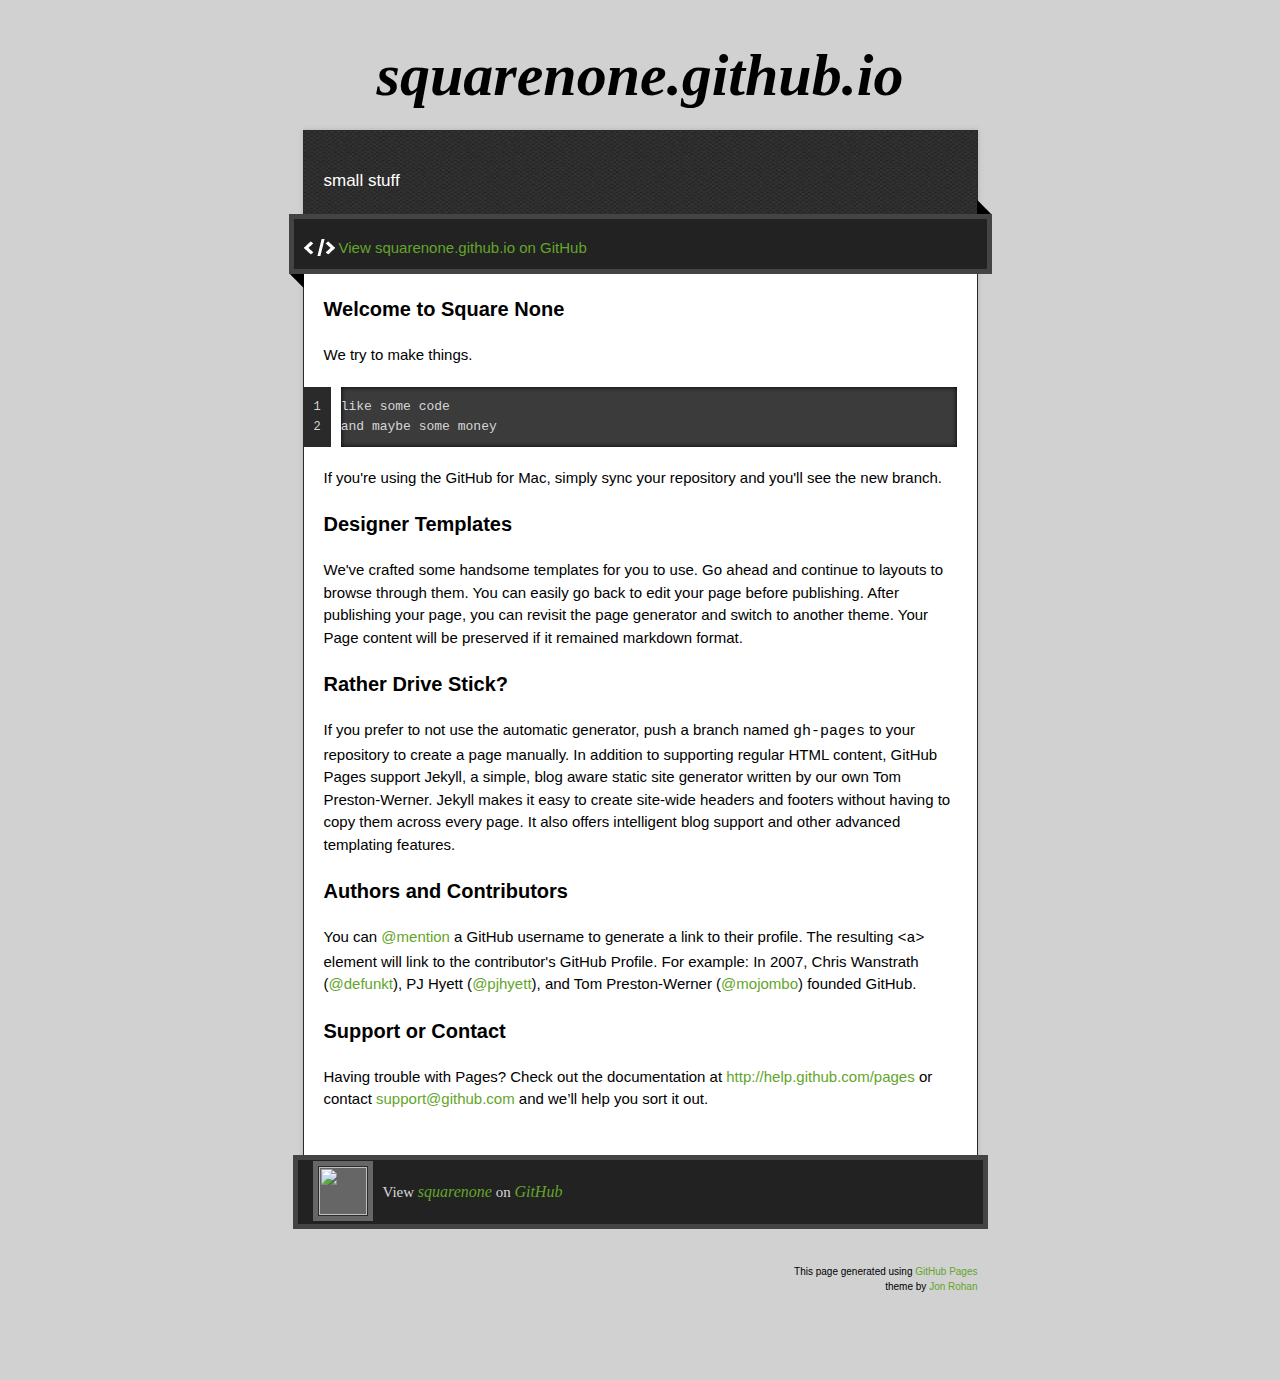
==== commit 5bf40464: "Replace master branch with page content via GitHub" ====
--- a/index.html
+++ b/index.html
@@ -1,34 +1,39 @@
-<!DOCTYPE html>
+<!doctype html>
+<!-- The Time Machine GitHub pages theme was designed and developed by Jon Rohan, on Feb 7, 2012. -->
+<!-- Follow him for fun. http://twitter.com/jonrohan. Tail his code on http://github.com/jonrohan -->
 <html>
-  <head>
-    <meta charset='utf-8'>
-    <meta http-equiv="X-UA-Compatible" content="chrome=1">
-    <link href='https://fonts.googleapis.com/css?family=Chivo:900' rel='stylesheet' type='text/css'>
-    <link rel="stylesheet" type="text/css" href="stylesheets/stylesheet.css" media="screen" />
-    <link rel="stylesheet" type="text/css" href="stylesheets/pygment_trac.css" media="screen" />
-    <link rel="stylesheet" type="text/css" href="stylesheets/print.css" media="print" />
-    <!--[if lt IE 9]>
-    <script src="//html5shiv.googlecode.com/svn/trunk/html5.js"></script>
-    <![endif]-->
-    <title>squarenone.github.io by squarenone</title>
-  </head>
+<head>
+  <meta charset="utf-8">
+  <meta http-equiv="X-UA-Compatible" content="IE=edge,chrome=1">
 
-  <body>
+  <link rel="stylesheet" href="stylesheets/stylesheet.css" media="screen"/>
+  <link rel="stylesheet" href="stylesheets/pygment_trac.css"/>
+  <script type="text/javascript" src="https://ajax.googleapis.com/ajax/libs/jquery/1.7.1/jquery.min.js"></script>
+  <script type="text/javascript" src="javascripts/script.js"></script>
+
+  <title>squarenone.github.io</title>
+  <meta name="description" content="small stuff">
+
+  <meta name="viewport" content="width=device-width,initial-scale=1">
+
+</head>
+
+<body>
+
+  <div class="wrapper">
+    <header>
+      <h1 class="title">squarenone.github.io</h1>
+    </header>
     <div id="container">
-      <div class="inner">
-
-        <header>
-          <h1>squarenone.github.io</h1>
-          <h2>small stuff</h2>
-        </header>
-
-        <section id="downloads" class="clearfix">
-          <a href="https://github.com/squarenone" id="view-on-github" class="button"><span>View on GitHub</span></a>
-        </section>
-
-        <hr>
-
-        <section id="main_content">
+      <p class="tagline">small stuff</p>
+      <div id="main" role="main">
+        <div class="download-bar">
+        <div class="inner">
+          <a href="https://github.com/squarenone" class="code">View squarenone.github.io on GitHub</a>
+        </div>
+        <span class="blc"></span><span class="trc"></span>
+        </div>
+        <article class="markdown-body">
           <h3>
 <a name="welcome-to-square-none" class="anchor" href="#welcome-to-square-none"><span class="octicon octicon-link"></span></a>Welcome to Square None</h3>
 
@@ -59,14 +64,26 @@
 <a name="support-or-contact" class="anchor" href="#support-or-contact"><span class="octicon octicon-link"></span></a>Support or Contact</h3>
 
 <p>Having trouble with Pages? Check out the documentation at <a href="http://help.github.com/pages">http://help.github.com/pages</a> or contact <a href="mailto:support@github.com">support@github.com</a> and we’ll help you sort it out.</p>
-        </section>
-
-        <footer>
-          This page was generated by <a href="http://pages.github.com">GitHub Pages</a>. Tactile theme by <a href="https://twitter.com/jasonlong">Jason Long</a>.
-        </footer>
-
-        
+        </article>
       </div>
     </div>
-  </body>
-</html>+    <footer>
+      <div class="owner">
+
+      <p><a href="https://github.com/squarenone" class="avatar"><img src="https://avatars3.githubusercontent.com/u/7690778?s=60" width="48" height="48"/></a>View <a href="https://github.com/squarenone">squarenone</a> on <a href="https://www.github.com">GitHub</a></p>
+
+      </div>
+      <div class="creds">
+        <small>This page generated using <a href="http://pages.github.com/">GitHub Pages</a><br/>theme by <a href="https://twitter.com/jonrohan/">Jon Rohan</a></small>
+      </div>
+    </footer>
+  </div>
+  <div class="current-section">
+    <a href="#top">Scroll to top</a>
+    <a href="https://github.com/squarenone/squarenone.github.io/tarball/master" class="tar">tar</a><a href="https://github.com/squarenone/squarenone.github.io/zipball/master" class="zip">zip</a><a href="" class="code">source code</a>
+    <p class="name"></p>
+  </div>
+
+  
+</body>
+</html>
--- a/stylesheets/stylesheet.css
+++ b/stylesheets/stylesheet.css
@@ -1,371 +1,966 @@
-/* http://meyerweb.com/eric/tools/css/reset/ 
-   v2.0 | 20110126
-   License: none (public domain)
-*/
-html, body, div, span, applet, object, iframe,
-h1, h2, h3, h4, h5, h6, p, blockquote, pre,
-a, abbr, acronym, address, big, cite, code,
-del, dfn, em, img, ins, kbd, q, s, samp,
-small, strike, strong, sub, sup, tt, var,
-b, u, i, center,
-dl, dt, dd, ol, ul, li,
-fieldset, form, label, legend,
-table, caption, tbody, tfoot, thead, tr, th, td,
-article, aside, canvas, details, embed, 
-figure, figcaption, footer, header, hgroup, 
-menu, nav, output, ruby, section, summary,
-time, mark, audio, video {
-	margin: 0;
-	padding: 0;
-	border: 0;
-	font-size: 100%;
-	font: inherit;
-	vertical-align: baseline;
-}
-/* HTML5 display-role reset for older browsers */
-article, aside, details, figcaption, figure, 
-footer, header, hgroup, menu, nav, section {
-	display: block;
-}
+/*! normalize.css v3.0.0 | MIT License | git.io/normalize */
+
+/**
+ * 1. Set default font family to sans-serif.
+ * 2. Prevent iOS text size adjust after orientation change, without disabling
+ *    user zoom.
+ */
+
+html {
+  font-family: sans-serif; /* 1 */
+  -ms-text-size-adjust: 100%; /* 2 */
+  -webkit-text-size-adjust: 100%; /* 2 */
+}
+
+/**
+ * Remove default margin.
+ */
+
 body {
-	line-height: 1;
-}
-ol, ul {
-	list-style: none;
-}
-blockquote, q {
-	quotes: none;
-}
-blockquote:before, blockquote:after,
-q:before, q:after {
-	content: '';
-	content: none;
-}
-table {
-	border-collapse: collapse;
-	border-spacing: 0;
-}
-
-/* LAYOUT STYLES */
-body {
-  font-size: 1em;
-  line-height: 1.5; 
-  background: #e7e7e7 url(../images/body-bg.png) 0 0 repeat;
-  font-family: 'Helvetica Neue', Helvetica, Arial, serif;
-  text-shadow: 0 1px 0 rgba(255, 255, 255, 0.8);
-  color: #6d6d6d;
-}
+  margin: 0;
+}
+
+/* HTML5 display definitions
+   ========================================================================== */
+
+/**
+ * Correct `block` display not defined for any HTML5 element in IE 8/9.
+ * Correct `block` display not defined for `details` or `summary` in IE 10/11 and Firefox.
+ * Correct `block` display not defined for `main` in IE 11.
+ */
+
+article,
+aside,
+details,
+figcaption,
+figure,
+footer,
+header,
+hgroup,
+main,
+nav,
+section,
+summary {
+  display: block;
+}
+
+/**
+ * 1. Correct `inline-block` display not defined in IE 8/9.
+ * 2. Normalize vertical alignment of `progress` in Chrome, Firefox, and Opera.
+ */
+
+audio,
+canvas,
+progress,
+video {
+  display: inline-block; /* 1 */
+  vertical-align: baseline; /* 2 */
+}
+
+/**
+ * Prevent modern browsers from displaying `audio` without controls.
+ * Remove excess height in iOS 5 devices.
+ */
+
+audio:not([controls]) {
+  display: none;
+  height: 0;
+}
+
+/**
+ * Address `[hidden]` styling not present in IE 8/9/10.
+ * Hide the `template` element in IE 8/9/11, Safari, and Firefox < 22.
+ */
+
+[hidden],
+template {
+  display: none;
+}
+
+/* Links
+   ========================================================================== */
+
+/**
+ * Remove the gray background color from active links in IE 10.
+ */
 
 a {
-  color: #d5000d;
-}
+  background: transparent;
+}
+
+/**
+ * Improve readability when focused and also mouse hovered in all browsers.
+ */
+
+a:active,
 a:hover {
-  color: #c5000c;
-}
-
-header {
-  padding-top: 35px;
-  padding-bottom: 25px;
-}
-
-header h1 {
-  font-family: 'Chivo', 'Helvetica Neue', Helvetica, Arial, serif; font-weight: 900;
-  letter-spacing: -1px;
-  font-size: 48px;
-  color: #303030;
-  line-height: 1.2;
-}
-
-header h2 {
-  letter-spacing: -1px;
-  font-size: 24px;
-  color: #aaa;
-  font-weight: normal;
-  line-height: 1.3;
-}
-
-#container {
-  background: transparent url(../images/highlight-bg.jpg) 50% 0 no-repeat;
-  min-height: 595px;
-}
-
-.inner {
-  width: 620px;
-  margin: 0 auto;
-}
-
-#container .inner img {
-  max-width: 100%;
-}
-
-#downloads {
-  margin-bottom: 40px;
-}
-
-a.button {
-  -moz-border-radius: 30px;
-  -webkit-border-radius: 30px;                     
-  border-radius: 30px;
-  border-top: solid 1px #cbcbcb;
-  border-left: solid 1px #b7b7b7;
-  border-right: solid 1px #b7b7b7;
-  border-bottom: solid 1px #b3b3b3;
-  color: #303030;
-  line-height: 25px;
-  font-weight: bold;
-  font-size: 15px;
-  padding: 12px 8px 12px 8px;
-  display: block;
-  float: left;
-  width: 179px;
-  margin-right: 14px;  
-  background: #fdfdfd; /* Old browsers */
-  background: -moz-linear-gradient(top,  #fdfdfd 0%, #f2f2f2 100%); /* FF3.6+ */
-  background: -webkit-gradient(linear, left top, left bottom, color-stop(0%,#fdfdfd), color-stop(100%,#f2f2f2)); /* Chrome,Safari4+ */
-  background: -webkit-linear-gradient(top,  #fdfdfd 0%,#f2f2f2 100%); /* Chrome10+,Safari5.1+ */
-  background: -o-linear-gradient(top,  #fdfdfd 0%,#f2f2f2 100%); /* Opera 11.10+ */
-  background: -ms-linear-gradient(top,  #fdfdfd 0%,#f2f2f2 100%); /* IE10+ */
-  background: linear-gradient(top,  #fdfdfd 0%,#f2f2f2 100%); /* W3C */
-  filter: progid:DXImageTransform.Microsoft.gradient( startColorstr='#fdfdfd', endColorstr='#f2f2f2',GradientType=0 ); /* IE6-9 */
-  -webkit-box-shadow: 10px 10px 5px #888;
-  -moz-box-shadow: 10px 10px 5px #888;
-  box-shadow: 0px 1px 5px #e8e8e8;
-}
-a.button:hover {
-  border-top: solid 1px #b7b7b7;
-  border-left: solid 1px #b3b3b3;
-  border-right: solid 1px #b3b3b3;
-  border-bottom: solid 1px #b3b3b3;
-  background: #fafafa; /* Old browsers */
-  background: -moz-linear-gradient(top,  #fdfdfd 0%, #f6f6f6 100%); /* FF3.6+ */
-  background: -webkit-gradient(linear, left top, left bottom, color-stop(0%,#fdfdfd), color-stop(100%,#f6f6f6)); /* Chrome,Safari4+ */
-  background: -webkit-linear-gradient(top,  #fdfdfd 0%,#f6f6f6 100%); /* Chrome10+,Safari5.1+ */
-  background: -o-linear-gradient(top,  #fdfdfd 0%,#f6f6f6 100%); /* Opera 11.10+ */
-  background: -ms-linear-gradient(top,  #fdfdfd 0%,#f6f6f6 100%); /* IE10+ */
-  background: linear-gradient(top,  #fdfdfd 0%,#f6f6f6, 100%); /* W3C */
-  filter: progid:DXImageTransform.Microsoft.gradient( startColorstr='#fdfdfd', endColorstr='#f6f6f6',GradientType=0 ); /* IE6-9 */
-}
-
-a.button span {
-  padding-left: 50px;
-  display: block;
-  height: 23px;
-}
-
-#download-zip span {
-  background: transparent url(../images/zip-icon.png) 12px 50% no-repeat;
-}
-#download-tar-gz span {
-  background: transparent url(../images/tar-gz-icon.png) 12px 50% no-repeat;
-}
-#view-on-github span {
-  background: transparent url(../images/octocat-icon.png) 12px 50% no-repeat;
-}
-#view-on-github {
-  margin-right: 0;
-}
-
-code, pre {
-  font-family: Monaco, "Bitstream Vera Sans Mono", "Lucida Console", Terminal;
-  color: #222;
-  margin-bottom: 30px;
-  font-size: 14px;
-}
-
-code {
-  background-color: #f2f2f2;
-  border: solid 1px #ddd;
-  padding: 0 3px;
-}
-
-pre {
-  padding: 20px;
-  background: #303030;
-  color: #f2f2f2;
-  text-shadow: none;
-  overflow: auto;
-}
-pre code {
-  color: #f2f2f2;
-  background-color: #303030;
-  border: none;
-  padding: 0;
-}
-
-ul, ol, dl {
-  margin-bottom: 20px;
-}
-
-
-/* COMMON STYLES */
-
-hr {
-  height: 1px;
-  line-height: 1px;
-  margin-top: 1em;
-  padding-bottom: 1em;
-  border: none;
-  background: transparent url('../images/hr.png') 50% 0 no-repeat;
-}
-
+  outline: 0;
+}
+
+/* Text-level semantics
+   ========================================================================== */
+
+/**
+ * Address styling not present in IE 8/9/10/11, Safari, and Chrome.
+ */
+
+abbr[title] {
+  border-bottom: 1px dotted;
+}
+
+/**
+ * Address style set to `bolder` in Firefox 4+, Safari, and Chrome.
+ */
+
+b,
 strong {
   font-weight: bold;
 }
 
-em {
+/**
+ * Address styling not present in Safari and Chrome.
+ */
+
+dfn {
   font-style: italic;
 }
 
+/**
+ * Address variable `h1` font-size and margin within `section` and `article`
+ * contexts in Firefox 4+, Safari, and Chrome.
+ */
+
+h1 {
+  font-size: 2em;
+  margin: 0.67em 0;
+}
+
+/**
+ * Address styling not present in IE 8/9.
+ */
+
+mark {
+  background: #ff0;
+  color: #000;
+}
+
+/**
+ * Address inconsistent and variable font size in all browsers.
+ */
+
+small {
+  font-size: 80%;
+}
+
+/**
+ * Prevent `sub` and `sup` affecting `line-height` in all browsers.
+ */
+
+sub,
+sup {
+  font-size: 75%;
+  line-height: 0;
+  position: relative;
+  vertical-align: baseline;
+}
+
+sup {
+  top: -0.5em;
+}
+
+sub {
+  bottom: -0.25em;
+}
+
+/* Embedded content
+   ========================================================================== */
+
+/**
+ * Remove border when inside `a` element in IE 8/9/10.
+ */
+
+img {
+  border: 0;
+}
+
+/**
+ * Correct overflow not hidden in IE 9/10/11.
+ */
+
+svg:not(:root) {
+  overflow: hidden;
+}
+
+/* Grouping content
+   ========================================================================== */
+
+/**
+ * Address margin not present in IE 8/9 and Safari.
+ */
+
+figure {
+  margin: 1em 40px;
+}
+
+/**
+ * Address differences between Firefox and other browsers.
+ */
+
+hr {
+  -moz-box-sizing: content-box;
+  box-sizing: content-box;
+  height: 0;
+}
+
+/**
+ * Contain overflow in all browsers.
+ */
+
+pre {
+  overflow: auto;
+}
+
+/**
+ * Address odd `em`-unit font size rendering in all browsers.
+ */
+
+code,
+kbd,
+pre,
+samp {
+  font-family: monospace, monospace;
+  font-size: 1em;
+}
+
+/* Forms
+   ========================================================================== */
+
+/**
+ * Known limitation: by default, Chrome and Safari on OS X allow very limited
+ * styling of `select`, unless a `border` property is set.
+ */
+
+/**
+ * 1. Correct color not being inherited.
+ *    Known issue: affects color of disabled elements.
+ * 2. Correct font properties not being inherited.
+ * 3. Address margins set differently in Firefox 4+, Safari, and Chrome.
+ */
+
+button,
+input,
+optgroup,
+select,
+textarea {
+  color: inherit; /* 1 */
+  font: inherit; /* 2 */
+  margin: 0; /* 3 */
+}
+
+/**
+ * Address `overflow` set to `hidden` in IE 8/9/10/11.
+ */
+
+button {
+  overflow: visible;
+}
+
+/**
+ * Address inconsistent `text-transform` inheritance for `button` and `select`.
+ * All other form control elements do not inherit `text-transform` values.
+ * Correct `button` style inheritance in Firefox, IE 8/9/10/11, and Opera.
+ * Correct `select` style inheritance in Firefox.
+ */
+
+button,
+select {
+  text-transform: none;
+}
+
+/**
+ * 1. Avoid the WebKit bug in Android 4.0.* where (2) destroys native `audio`
+ *    and `video` controls.
+ * 2. Correct inability to style clickable `input` types in iOS.
+ * 3. Improve usability and consistency of cursor style between image-type
+ *    `input` and others.
+ */
+
+button,
+html input[type="button"], /* 1 */
+input[type="reset"],
+input[type="submit"] {
+  -webkit-appearance: button; /* 2 */
+  cursor: pointer; /* 3 */
+}
+
+/**
+ * Re-set default cursor for disabled elements.
+ */
+
+button[disabled],
+html input[disabled] {
+  cursor: default;
+}
+
+/**
+ * Remove inner padding and border in Firefox 4+.
+ */
+
+button::-moz-focus-inner,
+input::-moz-focus-inner {
+  border: 0;
+  padding: 0;
+}
+
+/**
+ * Address Firefox 4+ setting `line-height` on `input` using `!important` in
+ * the UA stylesheet.
+ */
+
+input {
+  line-height: normal;
+}
+
+/**
+ * It's recommended that you don't attempt to style these elements.
+ * Firefox's implementation doesn't respect box-sizing, padding, or width.
+ *
+ * 1. Address box sizing set to `content-box` in IE 8/9/10.
+ * 2. Remove excess padding in IE 8/9/10.
+ */
+
+input[type="checkbox"],
+input[type="radio"] {
+  box-sizing: border-box; /* 1 */
+  padding: 0; /* 2 */
+}
+
+/**
+ * Fix the cursor style for Chrome's increment/decrement buttons. For certain
+ * `font-size` values of the `input`, it causes the cursor style of the
+ * decrement button to change from `default` to `text`.
+ */
+
+input[type="number"]::-webkit-inner-spin-button,
+input[type="number"]::-webkit-outer-spin-button {
+  height: auto;
+}
+
+/**
+ * 1. Address `appearance` set to `searchfield` in Safari and Chrome.
+ * 2. Address `box-sizing` set to `border-box` in Safari and Chrome
+ *    (include `-moz` to future-proof).
+ */
+
+input[type="search"] {
+  -webkit-appearance: textfield; /* 1 */
+  -moz-box-sizing: content-box;
+  -webkit-box-sizing: content-box; /* 2 */
+  box-sizing: content-box;
+}
+
+/**
+ * Remove inner padding and search cancel button in Safari and Chrome on OS X.
+ * Safari (but not Chrome) clips the cancel button when the search input has
+ * padding (and `textfield` appearance).
+ */
+
+input[type="search"]::-webkit-search-cancel-button,
+input[type="search"]::-webkit-search-decoration {
+  -webkit-appearance: none;
+}
+
+/**
+ * Define consistent border, margin, and padding.
+ */
+
+fieldset {
+  border: 1px solid #c0c0c0;
+  margin: 0 2px;
+  padding: 0.35em 0.625em 0.75em;
+}
+
+/**
+ * 1. Correct `color` not being inherited in IE 8/9/10/11.
+ * 2. Remove padding so people aren't caught out if they zero out fieldsets.
+ */
+
+legend {
+  border: 0; /* 1 */
+  padding: 0; /* 2 */
+}
+
+/**
+ * Remove default vertical scrollbar in IE 8/9/10/11.
+ */
+
+textarea {
+  overflow: auto;
+}
+
+/**
+ * Don't inherit the `font-weight` (applied by a rule above).
+ * NOTE: the default cannot safely be changed in Chrome and Safari on OS X.
+ */
+
+optgroup {
+  font-weight: bold;
+}
+
+/* Tables
+   ========================================================================== */
+
+/**
+ * Remove most spacing between table cells.
+ */
+
 table {
-  width: 100%;
-  border: 1px solid #ebebeb;
-}
-
+  border-collapse: collapse;
+  border-spacing: 0;
+}
+
+td,
 th {
-  font-weight: 500;
-}
-
-td {
-  border: 1px solid #ebebeb;
-  text-align: center; 
-  font-weight: 300;
-}
-
-form {
-  background: #f2f2f2;
-  padding: 20px;
-  
-}
-
-
-/* GENERAL ELEMENT TYPE STYLES */
-
-h1 {
-  font-size: 32px;
-} 
-
-h2 {
-  font-size: 22px;
+  padding: 0;
+}
+
+
+/* Style */
+
+body {
+  font-size: 15px;
+  font-family: Arial, Arial, Helvetica, sans-serif;
+  line-height: 1.5;
+  background: #D1D1D1;
+}
+
+a {
+  color: #63a52a;
+  text-decoration: none;
+  transition: opacity ease-in-out 0.3s;
+  -webkit-transition: opacity ease-in-out 0.3s;  /* Safari <=6.1, Android <= 4.3 */
+}
+
+a:hover {
+  text-decoration: underline;
+  color: #90D355;
+}
+
+h1.title {
+  margin: 30px 20px 10px;
+  font-size: 60px;
   font-weight: bold;
-  color: #303030;
-  margin-bottom: 8px;
-} 
-
-h3 {
-  color: #d5000d;
+  font-style: italic;
+  font-family:Georgia, serif;
+  text-align: center;
+}
+
+.wrapper {
+  width: 675px;
+  margin: 0 auto;
+}
+
+#container {
+  border: 1px solid #2a2a2a;
+  background: #ddd url(../images/pattern.png);
+  box-shadow: 0 0 5px #b1b1b1;
+}
+
+p.tagline {
+  padding: 20px 20px 0;
+  color: #fff;
+  font-size: 17px;
+}
+
+#main {
+  margin-top: 20px;
+  padding: 0 20px 90px;
+  background-color: #fff;
+}
+
+.download-bar {
+  background: #222;
+  border: 5px solid #444;
+  padding: 10px;
+  margin: 0 -35px 20px;
+  position: relative;
+}
+
+.download-bar .inner {
+  overflow: hidden;
+}
+
+.download-bar .watch-fork iframe {
+  display: block;
+  float: left;
+  border-right: 1px solid #ddd;
+  padding-right: 5px;
+}
+.download-bar .watch-fork iframe.last {
+  border-right: 0 none;
+  padding-right: 0;
+  padding-left: 5px;
+  border-left: 1px solid #fff;
+}
+.download-bar .watch-fork {
+  overflow: hidden;
+  float: right;
+  background-color: #eee;
+  padding: 5px;
+  border-radius: 3px;
+}
+
+.download-bar .blc {
+  border: 10px solid black;
+  border-color: transparent transparent black;
+  width: 0;
+  height: 0;
+  display: block;
+  position: absolute;
+  bottom: -15px;
+  left: 0;
+  transform: rotate(45deg);
+  -ms-transform: rotate(45deg);  /* IE9 */
+  -webkit-transform: rotate(45deg); /* 2014 current */
+}
+
+.download-bar .trc {
+  border: 10px solid black;
+  border-color:  black transparent transparent;
+  width: 0;
+  height: 0;
+  display: block;
+  position: absolute;
+  top: -15px;
+  right: 0;
+  transform: rotate(45deg);
+  -ms-transform: rotate(45deg);  /* IE9 */
+  -webkit-transform: rotate(45deg); /* 2014 current */
+}
+
+.download-bar .avatar {
+  border: 1px solid black;
+  display: block;
+  padding: 4px;
+  float: left;
+}
+
+.download-bar .avatar img {
+  display: block;
+}
+
+.download-bar a.code {
+  background: transparent url(../images/code.png) no-repeat 0 2px;
+  padding-left: 35px;
+  margin-top: 8px;
+  display: block;
+  float: left;
+  text-indent: 0;
+  width: auto;
+  height: auto;
+  opacity: 1;
+  filter:alpha(opacity=100);  /* IE 5-7 */
+}
+
+.current-section {
+  position: fixed;
+  top: 0;
+  left: 50%;
+  width: 693px;
+  margin-left: -352px;
+  background: #222;
+  border: 5px solid #444;
+  color: #fff;
+  opacity: 0;
+  visibility: hidden;
+  transition: opacity ease-in-out 0.3s;
+  -webkit-transition: opacity ease-in-out 0.3s;  /* Safari <=6.1, Android <= 4.3 */
+}
+
+.current-section p {
+  padding: 5px 27px;
+  font-size: 24px;
+  font-weight: bold;
+}
+
+.current-section a {
+  float: right;
+  text-indent: -10000px;
+  background: transparent url(../images/top.png) no-repeat 0 0;
+  width: 20px;
+  height: 20px;
+  opacity: 0.8;
+  margin-right: 12px;
+  margin-top: 12px;
+  opacity: 0.8;
+  filter:alpha(opacity=80);  /* IE 5-7 */
+  transition: opacity ease-in-out 0.3s;
+  -webkit-transition: opacity ease-in-out 0.3s;  /* Safari <=6.1, Android <= 4.3 */
+}
+
+.current-section a:hover {
+  opacity: 1;
+  filter:alpha(opacity=100);  /* IE 5-7 */
+}
+
+.current-section a.zip {
+  margin-right: 8px;
+}
+
+a.zip,
+a.zip span {
+  background: transparent url(../images/zip.png) no-repeat 0 0;
+  width: 30px;
+  height: 21px;
+  display: inline-block;
+  text-indent: -10000px;
+  opacity: 0.8;
+  filter:alpha(opacity=80);  /* IE 5-7 */
+  transition: opacity ease-in-out 0.3s;
+  -webkit-transition: opacity ease-in-out 0.3s;  /* Safari <=6.1, Android <= 4.3 */
+}
+
+a.tar,
+a.tar span {
+  background: transparent url(../images/tar.png) no-repeat 0 0;
+  width: 30px;
+  height: 21px;
+  display: inline-block;
+  text-indent: -10000px;
+  opacity: 0.8;
+  filter:alpha(opacity=80);  /* IE 5-7 */
+  transition: opacity ease-in-out 0.3s;
+  -webkit-transition: opacity ease-in-out 0.3s;  /* Safari <=6.1, Android <= 4.3 */
+}
+
+a.code {
+  background: transparent url(../images/code.png) no-repeat 0 2px;
+  width: 30px;
+  height: 21px;
+  display: block;
+  display: inline-block;
+  text-indent: -10000px;
+  opacity: 0.8;
+  filter:alpha(opacity=80);  /* IE 5-7 */
+  transition: opacity ease-in-out 0.3s;
+  -webkit-transition: opacity ease-in-out 0.3s;  /* Safari <=6.1, Android <= 4.3 */
+}
+
+a.zip:hover,
+a.tar:hover,
+a.code:hover {
+  opacity: 1;
+  filter:alpha(opacity=100);
+}
+
+a.download-button {
+  border: 1px solid black;
+  border-radius: 3px;
+  display: inline-block;
+  text-indent: 0!important;
+  width: auto;
+  float: right;
+  background: #999; /* for non-css3 browsers */
+  filter: progid:DXImageTransform.Microsoft.gradient(startColorstr='#37ADD4', endColorstr='#1B657E'); /* IE <= 9 */
+  background: -webkit-gradient(linear, left top, left bottom, from(#37ADD4), to(#1B657E)); /* ancient webkit browsers */
+  background: -webkit-linear-gradient(top,  #37ADD4,  #1B657E);  /* Safari <=6.1, Android <= 4.3 */
+  background: linear-gradient(to bottom,  #37ADD4,  #1B657E);
+  height: auto;
+  margin-left: 10px;
+}
+
+a.download-button span {
+  background-position: 10px 5px;
+  width: auto;
+  height: auto;
+  padding: 5px 10px;
+  padding-left: 45px;
+  display: inline-block;
+  text-indent: 0!important;
+  color: #fff;
+}
+
+footer {
+  margin-bottom: 60px;
+  padding-bottom: 60px;
+}
+
+footer .owner {
+  background: #222;
+  border: 5px solid #444;
+  padding: 5px 15px;
+  margin: -67px -10px 35px;
+  color: #d6d6d6;
+}
+
+footer .creds small {
+  float: right;
+  font-size: 10px;
+  text-align: right;
+  margin-left: 15px;
+}
+
+footer .owner .avatar {
+  background-color: #666;
+  display: block;
+  margin: -19px 10px 0 0;
+  width: 60px;
+  float: left;
+}
+
+footer .owner img {
+  display: block;
+  border: 1px solid #2a2a2a;
+  margin: 5px;
+}
+
+footer .owner p {
+  font-family:Georgia, serif;
+}
+
+footer .owner p a {
+  font-size: 16px;
+  font-style: italic;
+}
+
+/* Markdown */
+.markdown-body h1,
+.markdown-body h2,
+.markdown-body h3,
+.markdown-body h4,
+.markdown-body h5,
+.markdown-body h6,
+.markdown-body p,
+.markdown-body pre,
+.markdown-body ul,
+.markdown-body ol,
+.markdown-body dl,
+.markdown-body table,
+.markdown-body blockquote {
+  margin-bottom: 20px;
+}
+
+.markdown-body h1,
+.markdown-body h2,
+.markdown-body h3,
+.markdown-body h4,
+.markdown-body h5,
+.markdown-body h6 {
+  font-weight: bold;
+}
+
+.markdown-body h1 {
+  font-size: 28px;
+}
+
+.markdown-body h2 {
+  font-size: 24px;
+  color: #557398;
+}
+
+.markdown-body h3 {
+  font-size: 20px;
+}
+
+.markdown-body h4 {
+  font-size: 18px;
+}
+
+.markdown-body h5 {
+  font-size: 16px;
+}
+
+.markdown-body pre {
+  padding: 10px 70px 10px 0;
+  margin-left: -20px;
+  margin-right: -20px;
+  font-family: 'Monaco', 'Lucida Console', monospace;
+  font-size: 13px;
+  line-height: 20px;
+  box-shadow: inset 0 0 5px #000;
+  word-wrap: break-word;
+  background-color:#3b3b3b;
+  color: #d6d6d6;
+}
+
+.markdown-body pre.lines {
+  font-size: 12px;
+  margin:0 10px 0 -20px;
+  padding: 10px;
+  float:  left;
+  display: block;
+  text-align: right;
+  box-shadow: none;
+  background-color:#2a2a2a;
+  color: #d6d6d6;
+}
+
+.markdown-body ul,
+.markdown-body ol {
+  padding-left: 30px;
+}
+
+.markdown-body ul {
+  list-style-type: disc;
+}
+
+.markdown-body ol {
+  list-style-type: decimal;
+}
+
+.markdown-body li,
+.markdown-body li p,
+.markdown-body dd,
+.markdown-body dd p {
+  margin-bottom: 10px;
+}
+
+.markdown-body li pre,
+.markdown-body li pre.lines,
+.markdown-body dd pre,
+.markdown-body dd pre.lines {
+  margin-left: -35px;
+}
+
+.markdown-body dt {
+  font-weight: bold;
+  font-style: italic;
+}
+
+.markdown-body dd {
+  margin-left: 15px;
+}
+
+.markdown-body table {
+  width: 673px;
+  margin-left: -20px;
+  margin-right: -20px;
+}
+
+.markdown-body tbody {
+  border-top: 2px solid #557398;
+  border-bottom: 2px solid #557398;
+  background-color: #EBEFF4;
+}
+
+.markdown-body table td * {
+  margin: 0;
+}
+
+.markdown-body td {
+  border-right: 1px solid #557398;
+  border-bottom: 1px solid #557398;
+  padding: 5px;
+}
+
+.markdown-body td:first-child,
+.markdown-body th:first-child {
+  width: 30%;
+  padding-left: 20px;
+}
+
+.markdown-body td:last-child {
+  border-right: 0 none;
+}
+
+.markdown-body th {
   font-size: 18px;
   font-weight: bold;
-  margin-bottom: 8px;
-} 
- 
-h4 {
-  font-size: 16px;
-  color: #303030;
-  font-weight: bold;
-} 
-
-h5 {
-  font-size: 1em;
-  color: #303030;
-} 
-
-h6 {
-  font-size: .8em;
-  color: #303030;
-} 
-
-p {
-  font-weight: 300;
-  margin-bottom: 20px;
-}
- 
-a {
-  text-decoration: none;
-}
-
-p a {
-  font-weight: 400;
-}
-
-blockquote {
-  font-size: 1.6em;
-  border-left: 10px solid #e9e9e9;
-  margin-bottom: 20px;
-  padding: 0 0 0 30px;
-}
-
-ul li {
-  list-style: disc inside;
-  padding-left: 20px;
-}
-
-ol li {
-  list-style: decimal inside;
-  padding-left: 3px;
-}
-
-dl dt {
-  color: #303030;
-}
-
-footer {
-  background: transparent url('../images/hr.png') 0 0 no-repeat;
-  margin-top: 40px;
-  padding-top: 20px;
-  padding-bottom: 30px;
-  font-size: 13px;
-  color: #aaa;
-}
-
-footer a {
-  color: #666;
-}
-footer a:hover {
-  color: #444;
-}
-
-/* MISC */
-.clearfix:after {
-  clear: both;
-  content: '.';
-  display: block;
-  visibility: hidden;
-  height: 0;
-}
-
-.clearfix {display: inline-block;}
-* html .clearfix {height: 1%;}
-.clearfix {display: block;}
-
-/* #Media Queries
-================================================== */
-
-/* Smaller than standard 960 (devices and browsers) */
-@media only screen and (max-width: 959px) {}
-
-/* Tablet Portrait size to standard 960 (devices and browsers) */
-@media only screen and (min-width: 768px) and (max-width: 959px) {}
-
-/* All Mobile Sizes (devices and browser) */
-@media only screen and (max-width: 767px) {
-  header {
-    padding-top: 10px;
-    padding-bottom: 10px;
-  }
-  #downloads {
-    margin-bottom: 25px;
-  }
-  #download-zip, #download-tar-gz {
-    display: none;
-  }
-  .inner {
-    width: 94%;
-    margin: 0 auto;
-  }
-}
-
-/* Mobile Landscape Size to Tablet Portrait (devices and browsers) */
-@media only screen and (min-width: 480px) and (max-width: 767px) {}
-
-/* Mobile Portrait Size to Mobile Landscape Size (devices and browsers) */
-@media only screen and (max-width: 479px) {}
+  text-align: left;
+  padding: 5px;
+}
+
+.markdown-body tt {
+  background-color:#3b3b3b;
+  color: #d6d6d6;
+  padding: 2px 3px;
+}
+
+.markdown-body blockquote {
+  font-style: italic;
+  font-family:Georgia, serif;
+  font-size: 17px;
+  border-top: 3px solid #333;
+  border-bottom: 3px solid #333;
+  padding: 10px 20px;
+  padding-left: 50px;
+}
+
+.markdown-body blockquote:before {
+  font-style: italic;
+  font-family: Georgia, serif;
+  font-size: 90px;
+  height: 90px;
+  margin-left: -60px;
+  margin-top: -25px;
+  content: "‟";
+  display: block;
+  float: left;
+}
+
+.markdown-body img {
+  max-width: 100%;
+  box-sizing: border-box;
+}
+
+.highlight  { background: #ffffff; }
+.highlight .c { color: #999988; font-style: italic } /* Comment */
+.highlight .err { color: #a61717; background-color: #e3d2d2 } /* Error */
+.highlight .k { font-weight: bold } /* Keyword */
+.highlight .o { font-weight: bold } /* Operator */
+.highlight .cm { color: #999988; font-style: italic } /* Comment.Multiline */
+.highlight .cp { color: #999999; font-weight: bold } /* Comment.Preproc */
+.highlight .c1 { color: #999988; font-style: italic } /* Comment.Single */
+.highlight .cs { color: #999999; font-weight: bold; font-style: italic } /* Comment.Special */
+.highlight .gd { color: #000000; background-color: #ffdddd } /* Generic.Deleted */
+.highlight .gd .x { color: #000000; background-color: #ffaaaa } /* Generic.Deleted.Specific */
+.highlight .ge { font-style: italic } /* Generic.Emph */
+.highlight .gr { color: #aa0000 } /* Generic.Error */
+.highlight .gh { color: #999999 } /* Generic.Heading */
+.highlight .gi { color: #000000; background-color: #ddffdd } /* Generic.Inserted */
+.highlight .gi .x { color: #000000; background-color: #aaffaa } /* Generic.Inserted.Specific */
+.highlight .go { color: #888888 } /* Generic.Output */
+.highlight .gp { color: #555555 } /* Generic.Prompt */
+.highlight .gs { font-weight: bold } /* Generic.Strong */
+.highlight .gu { color: #800080; font-weight: bold; } /* Generic.Subheading */
+.highlight .gt { color: #aa0000 } /* Generic.Traceback */
+.highlight .kc { font-weight: bold } /* Keyword.Constant */
+.highlight .kd { font-weight: bold } /* Keyword.Declaration */
+.highlight .kn { font-weight: bold } /* Keyword.Namespace */
+.highlight .kp { font-weight: bold } /* Keyword.Pseudo */
+.highlight .kr { font-weight: bold } /* Keyword.Reserved */
+.highlight .kt { color: #445588; font-weight: bold } /* Keyword.Type */
+.highlight .m { color: #009999 } /* Literal.Number */
+.highlight .s { color: #d14 } /* Literal.String */
+.highlight .na { color: #008080 } /* Name.Attribute */
+.highlight .nb { color: #0086B3 } /* Name.Builtin */
+.highlight .nc { color: #445588; font-weight: bold } /* Name.Class */
+.highlight .no { color: #008080 } /* Name.Constant */
+.highlight .ni { color: #800080 } /* Name.Entity */
+.highlight .ne { color: #990000; font-weight: bold } /* Name.Exception */
+.highlight .nf { color: #990000; font-weight: bold } /* Name.Function */
+.highlight .nn { color: #555555 } /* Name.Namespace */
+.highlight .nt { color: #000080 } /* Name.Tag */
+.highlight .nv { color: #008080 } /* Name.Variable */
+.highlight .ow { font-weight: bold } /* Operator.Word */
+.highlight .w { color: #bbbbbb } /* Text.Whitespace */
+.highlight .mf { color: #009999 } /* Literal.Number.Float */
+.highlight .mh { color: #009999 } /* Literal.Number.Hex */
+.highlight .mi { color: #009999 } /* Literal.Number.Integer */
+.highlight .mo { color: #009999 } /* Literal.Number.Oct */
+.highlight .sb { color: #d14 } /* Literal.String.Backtick */
+.highlight .sc { color: #d14 } /* Literal.String.Char */
+.highlight .sd { color: #d14 } /* Literal.String.Doc */
+.highlight .s2 { color: #d14 } /* Literal.String.Double */
+.highlight .se { color: #d14 } /* Literal.String.Escape */
+.highlight .sh { color: #d14 } /* Literal.String.Heredoc */
+.highlight .si { color: #d14 } /* Literal.String.Interpol */
+.highlight .sx { color: #d14 } /* Literal.String.Other */
+.highlight .sr { color: #009926 } /* Literal.String.Regex */
+.highlight .s1 { color: #d14 } /* Literal.String.Single */
+.highlight .ss { color: #990073 } /* Literal.String.Symbol */
+.highlight .bp { color: #999999 } /* Name.Builtin.Pseudo */
+.highlight .vc { color: #008080 } /* Name.Variable.Class */
+.highlight .vg { color: #008080 } /* Name.Variable.Global */
+.highlight .vi { color: #008080 } /* Name.Variable.Instance */
+.highlight .il { color: #009999 } /* Literal.Number.Integer.Long */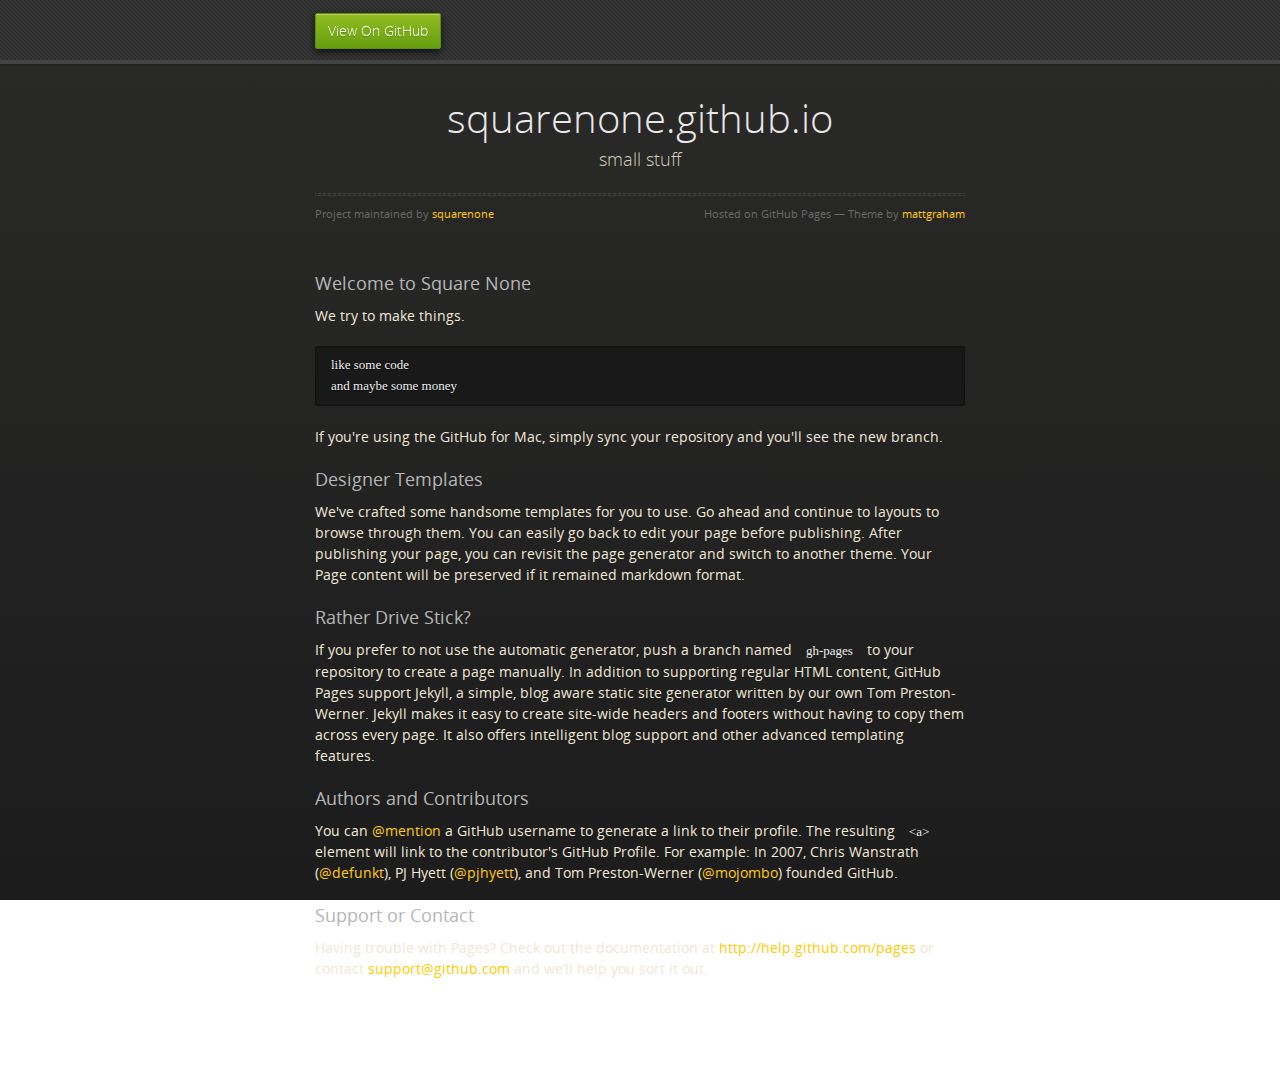
==== commit f46c2f8e: "Replace master branch with page content via GitHub" ====
--- a/index.html
+++ b/index.html
@@ -1,40 +1,41 @@
 <!doctype html>
-<!-- The Time Machine GitHub pages theme was designed and developed by Jon Rohan, on Feb 7, 2012. -->
-<!-- Follow him for fun. http://twitter.com/jonrohan. Tail his code on http://github.com/jonrohan -->
 <html>
-<head>
-  <meta charset="utf-8">
-  <meta http-equiv="X-UA-Compatible" content="IE=edge,chrome=1">
+  <head>
+    <meta charset="utf-8">
+    <meta http-equiv="X-UA-Compatible" content="chrome=1">
+    <title>squarenone.github.io by squarenone</title>
+    <link rel="stylesheet" href="stylesheets/styles.css">
+    <link rel="stylesheet" href="stylesheets/pygment_trac.css">
+    <script src="https://ajax.googleapis.com/ajax/libs/jquery/1.7.1/jquery.min.js"></script>
+    <script src="javascripts/respond.js"></script>
+    <!--[if lt IE 9]>
+      <script src="//html5shiv.googlecode.com/svn/trunk/html5.js"></script>
+    <![endif]-->
+    <!--[if lt IE 8]>
+    <link rel="stylesheet" href="stylesheets/ie.css">
+    <![endif]-->
+    <meta name="viewport" content="width=device-width, initial-scale=1, user-scalable=no">
 
-  <link rel="stylesheet" href="stylesheets/stylesheet.css" media="screen"/>
-  <link rel="stylesheet" href="stylesheets/pygment_trac.css"/>
-  <script type="text/javascript" src="https://ajax.googleapis.com/ajax/libs/jquery/1.7.1/jquery.min.js"></script>
-  <script type="text/javascript" src="javascripts/script.js"></script>
+  </head>
+  <body>
+      <div id="header">
+        <nav>
+          <li class="fork"><a href="https://github.com/squarenone">View On GitHub</a></li>
+        </nav>
+      </div><!-- end header -->
 
-  <title>squarenone.github.io</title>
-  <meta name="description" content="small stuff">
+    <div class="wrapper">
 
-  <meta name="viewport" content="width=device-width,initial-scale=1">
+      <section>
+        <div id="title">
+          <h1>squarenone.github.io</h1>
+          <p>small stuff</p>
+          <hr>
+          <span class="credits left">Project maintained by <a href="https://github.com/squarenone">squarenone</a></span>
+          <span class="credits right">Hosted on GitHub Pages &mdash; Theme by <a href="https://twitter.com/michigangraham">mattgraham</a></span>
+        </div>
 
-</head>
-
-<body>
-
-  <div class="wrapper">
-    <header>
-      <h1 class="title">squarenone.github.io</h1>
-    </header>
-    <div id="container">
-      <p class="tagline">small stuff</p>
-      <div id="main" role="main">
-        <div class="download-bar">
-        <div class="inner">
-          <a href="https://github.com/squarenone" class="code">View squarenone.github.io on GitHub</a>
-        </div>
-        <span class="blc"></span><span class="trc"></span>
-        </div>
-        <article class="markdown-body">
-          <h3>
+        <h3>
 <a name="welcome-to-square-none" class="anchor" href="#welcome-to-square-none"><span class="octicon octicon-link"></span></a>Welcome to Square None</h3>
 
 <p>We try to make things.</p>
@@ -64,26 +65,10 @@
 <a name="support-or-contact" class="anchor" href="#support-or-contact"><span class="octicon octicon-link"></span></a>Support or Contact</h3>
 
 <p>Having trouble with Pages? Check out the documentation at <a href="http://help.github.com/pages">http://help.github.com/pages</a> or contact <a href="mailto:support@github.com">support@github.com</a> and we’ll help you sort it out.</p>
-        </article>
-      </div>
+      </section>
+
     </div>
-    <footer>
-      <div class="owner">
-
-      <p><a href="https://github.com/squarenone" class="avatar"><img src="https://avatars3.githubusercontent.com/u/7690778?s=60" width="48" height="48"/></a>View <a href="https://github.com/squarenone">squarenone</a> on <a href="https://www.github.com">GitHub</a></p>
-
-      </div>
-      <div class="creds">
-        <small>This page generated using <a href="http://pages.github.com/">GitHub Pages</a><br/>theme by <a href="https://twitter.com/jonrohan/">Jon Rohan</a></small>
-      </div>
-    </footer>
-  </div>
-  <div class="current-section">
-    <a href="#top">Scroll to top</a>
-    <a href="https://github.com/squarenone/squarenone.github.io/tarball/master" class="tar">tar</a><a href="https://github.com/squarenone/squarenone.github.io/zipball/master" class="zip">zip</a><a href="" class="code">source code</a>
-    <p class="name"></p>
-  </div>
-
-  
-</body>
-</html>
+    <!--[if !IE]><script>fixScale(document);</script><![endif]-->
+    
+  </body>
+</html>--- a/stylesheets/styles.css
+++ b/stylesheets/styles.css
@@ -0,0 +1,851 @@
+@font-face {
+  font-family: 'OpenSansLight';
+  src: url("../fonts/OpenSans-Light-webfont.eot");
+  src: url("../fonts/OpenSans-Light-webfont.eot?#iefix") format("embedded-opentype"), url("../fonts/OpenSans-Light-webfont.woff") format("woff"), url("../fonts/OpenSans-Light-webfont.ttf") format("truetype"), url("../fonts/OpenSans-Light-webfont.svg#OpenSansLight") format("svg");
+  font-weight: normal;
+  font-style: normal;
+}
+
+@font-face {
+  font-family: 'OpenSansLightItalic';
+  src: url("../fonts/OpenSans-LightItalic-webfont.eot");
+  src: url("../fonts/OpenSans-LightItalic-webfont.eot?#iefix") format("embedded-opentype"), url("../fonts/OpenSans-LightItalic-webfont.woff") format("woff"), url("../fonts/OpenSans-LightItalic-webfont.ttf") format("truetype"), url("../fonts/OpenSans-LightItalic-webfont.svg#OpenSansLightItalic") format("svg");
+  font-weight: normal;
+  font-style: normal;
+}
+
+@font-face {
+  font-family: 'OpenSansRegular';
+  src: url("../fonts/OpenSans-Regular-webfont.eot");
+  src: url("../fonts/OpenSans-Regular-webfont.eot?#iefix") format("embedded-opentype"), url("../fonts/OpenSans-Regular-webfont.woff") format("woff"), url("../fonts/OpenSans-Regular-webfont.ttf") format("truetype"), url("../fonts/OpenSans-Regular-webfont.svg#OpenSansRegular") format("svg");
+  font-weight: normal;
+  font-style: normal;
+  -webkit-font-smoothing: antialiased;
+}
+
+@font-face {
+  font-family: 'OpenSansItalic';
+  src: url("../fonts/OpenSans-Italic-webfont.eot");
+  src: url("../fonts/OpenSans-Italic-webfont.eot?#iefix") format("embedded-opentype"), url("../fonts/OpenSans-Italic-webfont.woff") format("woff"), url("../fonts/OpenSans-Italic-webfont.ttf") format("truetype"), url("../fonts/OpenSans-Italic-webfont.svg#OpenSansItalic") format("svg");
+  font-weight: normal;
+  font-style: normal;
+  -webkit-font-smoothing: antialiased;
+}
+
+@font-face {
+  font-family: 'OpenSansSemibold';
+  src: url("../fonts/OpenSans-Semibold-webfont.eot");
+  src: url("../fonts/OpenSans-Semibold-webfont.eot?#iefix") format("embedded-opentype"), url("../fonts/OpenSans-Semibold-webfont.woff") format("woff"), url("../fonts/OpenSans-Semibold-webfont.ttf") format("truetype"), url("../fonts/OpenSans-Semibold-webfont.svg#OpenSansSemibold") format("svg");
+  font-weight: normal;
+  font-style: normal;
+  -webkit-font-smoothing: antialiased;
+}
+
+@font-face {
+  font-family: 'OpenSansSemiboldItalic';
+  src: url("../fonts/OpenSans-SemiboldItalic-webfont.eot");
+  src: url("../fonts/OpenSans-SemiboldItalic-webfont.eot?#iefix") format("embedded-opentype"), url("../fonts/OpenSans-SemiboldItalic-webfont.woff") format("woff"), url("../fonts/OpenSans-SemiboldItalic-webfont.ttf") format("truetype"), url("../fonts/OpenSans-SemiboldItalic-webfont.svg#OpenSansSemiboldItalic") format("svg");
+  font-weight: normal;
+  font-style: normal;
+  -webkit-font-smoothing: antialiased;
+}
+
+@font-face {
+  font-family: 'OpenSansBold';
+  src: url("../fonts/OpenSans-Bold-webfont.eot");
+  src: url("../fonts/OpenSans-Bold-webfont.eot?#iefix") format("embedded-opentype"), url("../fonts/OpenSans-Bold-webfont.woff") format("woff"), url("../fonts/OpenSans-Bold-webfont.ttf") format("truetype"), url("../fonts/OpenSans-Bold-webfont.svg#OpenSansBold") format("svg");
+  font-weight: normal;
+  font-style: normal;
+  -webkit-font-smoothing: antialiased;
+}
+
+@font-face {
+  font-family: 'OpenSansBoldItalic';
+  src: url("../fonts/OpenSans-BoldItalic-webfont.eot");
+  src: url("../fonts/OpenSans-BoldItalic-webfont.eot?#iefix") format("embedded-opentype"), url("../fonts/OpenSans-BoldItalic-webfont.woff") format("woff"), url("../fonts/OpenSans-BoldItalic-webfont.ttf") format("truetype"), url("../fonts/OpenSans-BoldItalic-webfont.svg#OpenSansBoldItalic") format("svg");
+  font-weight: normal;
+  font-style: normal;
+  -webkit-font-smoothing: antialiased;
+}
+
+/* normalize.css 2012-02-07T12:37 UTC - http://github.com/necolas/normalize.css */
+/* =============================================================================
+   HTML5 display definitions
+   ========================================================================== */
+/*
+ * Corrects block display not defined in IE6/7/8/9 & FF3
+ */
+article,
+aside,
+details,
+figcaption,
+figure,
+footer,
+header,
+hgroup,
+nav,
+section,
+summary {
+  display: block;
+}
+
+/*
+ * Corrects inline-block display not defined in IE6/7/8/9 & FF3
+ */
+audio,
+canvas,
+video {
+  display: inline-block;
+  *display: inline;
+  *zoom: 1;
+}
+
+/*
+ * Prevents modern browsers from displaying 'audio' without controls
+ */
+audio:not([controls]) {
+  display: none;
+}
+
+/*
+ * Addresses styling for 'hidden' attribute not present in IE7/8/9, FF3, S4
+ * Known issue: no IE6 support
+ */
+[hidden] {
+  display: none;
+}
+
+/* =============================================================================
+   Base
+   ========================================================================== */
+/*
+ * 1. Corrects text resizing oddly in IE6/7 when body font-size is set using em units
+ *    http://clagnut.com/blog/348/#c790
+ * 2. Prevents iOS text size adjust after orientation change, without disabling user zoom
+ *    www.456bereastreet.com/archive/201012/controlling_text_size_in_safari_for_ios_without_disabling_user_zoom/
+ */
+html {
+  font-size: 100%;
+  /* 1 */
+  -webkit-text-size-adjust: 100%;
+  /* 2 */
+  -ms-text-size-adjust: 100%;
+  /* 2 */
+}
+
+/*
+ * Addresses font-family inconsistency between 'textarea' and other form elements.
+ */
+html,
+button,
+input,
+select,
+textarea {
+  font-family: sans-serif;
+}
+
+/*
+ * Addresses margins handled incorrectly in IE6/7
+ */
+body {
+  margin: 0;
+}
+
+/* =============================================================================
+   Links
+   ========================================================================== */
+/*
+ * Addresses outline displayed oddly in Chrome
+ */
+a:focus {
+  outline: thin dotted;
+}
+
+/*
+ * Improves readability when focused and also mouse hovered in all browsers
+ * people.opera.com/patrickl/experiments/keyboard/test
+ */
+a:hover,
+a:active {
+  outline: 0;
+}
+
+/* =============================================================================
+   Typography
+   ========================================================================== */
+/*
+ * Addresses font sizes and margins set differently in IE6/7
+ * Addresses font sizes within 'section' and 'article' in FF4+, Chrome, S5
+ */
+h1 {
+  font-size: 2em;
+  margin: 0.67em 0;
+}
+
+h2 {
+  font-size: 1.5em;
+  margin: 0.83em 0;
+}
+
+h3 {
+  font-size: 1.17em;
+  margin: 1em 0;
+}
+
+h4 {
+  font-size: 1em;
+  margin: 1.33em 0;
+}
+
+h5 {
+  font-size: 0.83em;
+  margin: 1.67em 0;
+}
+
+h6 {
+  font-size: 0.75em;
+  margin: 2.33em 0;
+}
+
+/*
+ * Addresses styling not present in IE7/8/9, S5, Chrome
+ */
+abbr[title] {
+  border-bottom: 1px dotted;
+}
+
+/*
+ * Addresses style set to 'bolder' in FF3+, S4/5, Chrome
+*/
+b,
+strong {
+  font-weight: bold;
+}
+
+blockquote {
+  margin: 1em 40px;
+}
+
+/*
+ * Addresses styling not present in S5, Chrome
+ */
+dfn {
+  font-style: italic;
+}
+
+/*
+ * Addresses styling not present in IE6/7/8/9
+ */
+mark {
+  background: #ff0;
+  color: #000;
+}
+
+/*
+ * Addresses margins set differently in IE6/7
+ */
+p,
+pre {
+  margin: 1em 0;
+}
+
+/*
+ * Corrects font family set oddly in IE6, S4/5, Chrome
+ * en.wikipedia.org/wiki/User:Davidgothberg/Test59
+ */
+pre,
+code,
+kbd,
+samp {
+  font-family: monospace, serif;
+  _font-family: 'courier new', monospace;
+  font-size: 1em;
+}
+
+/*
+ * 1. Addresses CSS quotes not supported in IE6/7
+ * 2. Addresses quote property not supported in S4
+ */
+/* 1 */
+q {
+  quotes: none;
+}
+
+/* 2 */
+q:before,
+q:after {
+  content: '';
+  content: none;
+}
+
+small {
+  font-size: 75%;
+}
+
+/*
+ * Prevents sub and sup affecting line-height in all browsers
+ * gist.github.com/413930
+ */
+sub,
+sup {
+  font-size: 75%;
+  line-height: 0;
+  position: relative;
+  vertical-align: baseline;
+}
+
+sup {
+  top: -0.5em;
+}
+
+sub {
+  bottom: -0.25em;
+}
+
+/* =============================================================================
+   Lists
+   ========================================================================== */
+/*
+ * Addresses margins set differently in IE6/7
+ */
+dl,
+menu,
+ol,
+ul {
+  margin: 1em 0;
+}
+
+dd {
+  margin: 0 0 0 40px;
+}
+
+/*
+ * Addresses paddings set differently in IE6/7
+ */
+menu,
+ol,
+ul {
+  padding: 0 0 0 40px;
+}
+
+/*
+ * Corrects list images handled incorrectly in IE7
+ */
+nav ul,
+nav ol {
+  list-style: none;
+  list-style-image: none;
+}
+
+/* =============================================================================
+   Embedded content
+   ========================================================================== */
+/*
+ * 1. Removes border when inside 'a' element in IE6/7/8/9, FF3
+ * 2. Improves image quality when scaled in IE7
+ *    code.flickr.com/blog/2008/11/12/on-ui-quality-the-little-things-client-side-image-resizing/
+ */
+img {
+  border: 0;
+  /* 1 */
+  -ms-interpolation-mode: bicubic;
+  /* 2 */
+}
+
+/*
+ * Corrects overflow displayed oddly in IE9
+ */
+svg:not(:root) {
+  overflow: hidden;
+}
+
+/* =============================================================================
+   Figures
+   ========================================================================== */
+/*
+ * Addresses margin not present in IE6/7/8/9, S5, O11
+ */
+figure {
+  margin: 0;
+}
+
+/* =============================================================================
+   Forms
+   ========================================================================== */
+/*
+ * Corrects margin displayed oddly in IE6/7
+ */
+form {
+  margin: 0;
+}
+
+/*
+ * Define consistent border, margin, and padding
+ */
+fieldset {
+  border: 1px solid #c0c0c0;
+  margin: 0 2px;
+  padding: 0.35em 0.625em 0.75em;
+}
+
+/*
+ * 1. Corrects color not being inherited in IE6/7/8/9
+ * 2. Corrects text not wrapping in FF3 
+ * 3. Corrects alignment displayed oddly in IE6/7
+ */
+legend {
+  border: 0;
+  /* 1 */
+  padding: 0;
+  white-space: normal;
+  /* 2 */
+  *margin-left: -7px;
+  /* 3 */
+}
+
+/*
+ * 1. Corrects font size not being inherited in all browsers
+ * 2. Addresses margins set differently in IE6/7, FF3+, S5, Chrome
+ * 3. Improves appearance and consistency in all browsers
+ */
+button,
+input,
+select,
+textarea {
+  font-size: 100%;
+  /* 1 */
+  margin: 0;
+  /* 2 */
+  vertical-align: baseline;
+  /* 3 */
+  *vertical-align: middle;
+  /* 3 */
+}
+
+/*
+ * Addresses FF3/4 setting line-height on 'input' using !important in the UA stylesheet
+ */
+button,
+input {
+  line-height: normal;
+  /* 1 */
+}
+
+/*
+ * 1. Improves usability and consistency of cursor style between image-type 'input' and others
+ * 2. Corrects inability to style clickable 'input' types in iOS
+ * 3. Removes inner spacing in IE7 without affecting normal text inputs
+ *    Known issue: inner spacing remains in IE6
+ */
+button,
+input[type="button"],
+input[type="reset"],
+input[type="submit"] {
+  cursor: pointer;
+  /* 1 */
+  -webkit-appearance: button;
+  /* 2 */
+  *overflow: visible;
+  /* 3 */
+}
+
+/*
+ * Re-set default cursor for disabled elements
+ */
+button[disabled],
+input[disabled] {
+  cursor: default;
+}
+
+/*
+ * 1. Addresses box sizing set to content-box in IE8/9
+ * 2. Removes excess padding in IE8/9
+ * 3. Removes excess padding in IE7
+      Known issue: excess padding remains in IE6
+ */
+input[type="checkbox"],
+input[type="radio"] {
+  box-sizing: border-box;
+  /* 1 */
+  padding: 0;
+  /* 2 */
+  *height: 13px;
+  /* 3 */
+  *width: 13px;
+  /* 3 */
+}
+
+/*
+ * 1. Addresses appearance set to searchfield in S5, Chrome
+ * 2. Addresses box-sizing set to border-box in S5, Chrome (include -moz to future-proof)
+ */
+input[type="search"] {
+  -webkit-appearance: textfield;
+  /* 1 */
+  -moz-box-sizing: content-box;
+  -webkit-box-sizing: content-box;
+  /* 2 */
+  box-sizing: content-box;
+}
+
+/*
+ * Removes inner padding and search cancel button in S5, Chrome on OS X
+ */
+input[type="search"]::-webkit-search-decoration,
+input[type="search"]::-webkit-search-cancel-button {
+  -webkit-appearance: none;
+}
+
+/*
+ * Removes inner padding and border in FF3+
+ * www.sitepen.com/blog/2008/05/14/the-devils-in-the-details-fixing-dojos-toolbar-buttons/
+ */
+button::-moz-focus-inner,
+input::-moz-focus-inner {
+  border: 0;
+  padding: 0;
+}
+
+/*
+ * 1. Removes default vertical scrollbar in IE6/7/8/9
+ * 2. Improves readability and alignment in all browsers
+ */
+textarea {
+  overflow: auto;
+  /* 1 */
+  vertical-align: top;
+  /* 2 */
+}
+
+/* =============================================================================
+   Tables
+   ========================================================================== */
+/*
+ * Remove most spacing between table cells
+ */
+table {
+  border-collapse: collapse;
+  border-spacing: 0;
+}
+
+body {
+  padding: 0px 0 20px 0px;
+  margin: 0px;
+  font: 14px/1.5 "OpenSansRegular", "Helvetica Neue", Helvetica, Arial, sans-serif;
+  color: #f0e7d5;
+  font-weight: normal;
+  background: #252525;
+  background-attachment: fixed !important;
+  background: -webkit-gradient(linear, 50% 0%, 50% 100%, color-stop(0%, #2a2a29), color-stop(100%, #1c1c1c));
+  background: -webkit-linear-gradient(#2a2a29, #1c1c1c);
+  background: -moz-linear-gradient(#2a2a29, #1c1c1c);
+  background: -o-linear-gradient(#2a2a29, #1c1c1c);
+  background: -ms-linear-gradient(#2a2a29, #1c1c1c);
+  background: linear-gradient(#2a2a29, #1c1c1c);
+}
+
+h1, h2, h3, h4, h5, h6 {
+  color: #e8e8e8;
+  margin: 0 0 10px;
+  font-family: 'OpenSansRegular', "Helvetica Neue", Helvetica, Arial, sans-serif;
+  font-weight: normal;
+}
+
+p, ul, ol, table, pre, dl {
+  margin: 0 0 20px;
+}
+
+h1, h2, h3 {
+  line-height: 1.1;
+}
+
+h1 {
+  font-size: 28px;
+}
+
+h2 {
+  font-size: 24px;
+}
+
+h4, h5, h6 {
+  color: #e8e8e8;
+}
+
+h3 {
+  font-size: 18px;
+  line-height: 24px;
+  font-family: 'OpenSansRegular', "Helvetica Neue", Helvetica, Arial, sans-serif !important;
+  font-weight: normal;
+  color: #b6b6b6;
+}
+
+a {
+  color: #ffcc00;
+  font-weight: 400;
+  text-decoration: none;
+}
+a:hover {
+  color: #ffeb9b;
+}
+
+a small {
+  font-size: 11px;
+  color: #666;
+  margin-top: -0.6em;
+  display: block;
+}
+
+ul {
+  list-style-image: url("../images/bullet.png");
+}
+
+strong {
+  font-family: 'OpenSansBold', "Helvetica Neue", Helvetica, Arial, sans-serif !important;
+  font-weight: normal;
+}
+
+.wrapper {
+  max-width: 650px;
+  margin: 0 auto;
+  position: relative;
+  padding: 0 20px;
+}
+
+section img {
+  max-width: 100%;
+}
+
+blockquote {
+  border-left: 3px solid #ffcc00;
+  margin: 0;
+  padding: 0 0 0 20px;
+  font-style: italic;
+}
+
+code {
+  font-family: "Lucida Sans", Monaco, Bitstream Vera Sans Mono, Lucida Console, Terminal;
+  color: #efefef;
+  font-size: 13px;
+  margin: 0 4px;
+  padding: 4px 6px;
+  -moz-border-radius: 2px;
+  -webkit-border-radius: 2px;
+  -o-border-radius: 2px;
+  -ms-border-radius: 2px;
+  -khtml-border-radius: 2px;
+  border-radius: 2px;
+}
+
+pre {
+  padding: 8px 15px;
+  background: #191919;
+  -moz-border-radius: 2px;
+  -webkit-border-radius: 2px;
+  -o-border-radius: 2px;
+  -ms-border-radius: 2px;
+  -khtml-border-radius: 2px;
+  border-radius: 2px;
+  border: 1px solid #121212;
+  -moz-box-shadow: inset 0 1px 3px rgba(0, 0, 0, 0.3);
+  -webkit-box-shadow: inset 0 1px 3px rgba(0, 0, 0, 0.3);
+  -o-box-shadow: inset 0 1px 3px rgba(0, 0, 0, 0.3);
+  box-shadow: inset 0 1px 3px rgba(0, 0, 0, 0.3);
+  overflow: auto;
+  overflow-y: hidden;
+}
+pre code {
+  color: #efefef;
+  text-shadow: 0px 1px 0px #000;
+  margin: 0;
+  padding: 0;
+}
+
+table {
+  width: 100%;
+  border-collapse: collapse;
+}
+
+th {
+  text-align: left;
+  padding: 5px 10px;
+  border-bottom: 1px solid #434343;
+  color: #b6b6b6;
+  font-family: 'OpenSansSemibold', "Helvetica Neue", Helvetica, Arial, sans-serif !important;
+  font-weight: normal;
+}
+
+td {
+  text-align: left;
+  padding: 5px 10px;
+  border-bottom: 1px solid #434343;
+}
+
+hr {
+  border: 0;
+  outline: none;
+  height: 3px;
+  background: transparent url("../images/hr.gif") center center repeat-x;
+  margin: 0 0 20px;
+}
+
+dt {
+  color: #F0E7D5;
+  font-family: 'OpenSansSemibold', "Helvetica Neue", Helvetica, Arial, sans-serif !important;
+  font-weight: normal;
+}
+
+#header {
+  z-index: 100;
+  left: 0;
+  top: 0px;
+  height: 60px;
+  width: 100%;
+  position: fixed;
+  background: url(../images/nav-bg.gif) #353535;
+  border-bottom: 4px solid #434343;
+  -moz-box-shadow: 0px 1px 3px rgba(0, 0, 0, 0.25);
+  -webkit-box-shadow: 0px 1px 3px rgba(0, 0, 0, 0.25);
+  -o-box-shadow: 0px 1px 3px rgba(0, 0, 0, 0.25);
+  box-shadow: 0px 1px 3px rgba(0, 0, 0, 0.25);
+}
+#header nav {
+  max-width: 650px;
+  margin: 0 auto;
+  padding: 0 10px;
+  background: blue;
+  margin: 6px auto;
+}
+#header nav li {
+  font-family: 'OpenSansLight', "Helvetica Neue", Helvetica, Arial, sans-serif;
+  font-weight: normal;
+  list-style: none;
+  display: inline;
+  color: white;
+  line-height: 50px;
+  text-shadow: 0px 1px 0px rgba(0, 0, 0, 0.2);
+  font-size: 14px;
+}
+#header nav li a {
+  color: white;
+  border: 1px solid #5d910b;
+  background: -webkit-gradient(linear, 50% 0%, 50% 100%, color-stop(0%, #93bd20), color-stop(100%, #659e10));
+  background: -webkit-linear-gradient(#93bd20, #659e10);
+  background: -moz-linear-gradient(#93bd20, #659e10);
+  background: -o-linear-gradient(#93bd20, #659e10);
+  background: -ms-linear-gradient(#93bd20, #659e10);
+  background: linear-gradient(#93bd20, #659e10);
+  -moz-border-radius: 2px;
+  -webkit-border-radius: 2px;
+  -o-border-radius: 2px;
+  -ms-border-radius: 2px;
+  -khtml-border-radius: 2px;
+  border-radius: 2px;
+  -moz-box-shadow: inset 0px 1px 0px rgba(255, 255, 255, 0.3), 0px 3px 7px rgba(0, 0, 0, 0.7);
+  -webkit-box-shadow: inset 0px 1px 0px rgba(255, 255, 255, 0.3), 0px 3px 7px rgba(0, 0, 0, 0.7);
+  -o-box-shadow: inset 0px 1px 0px rgba(255, 255, 255, 0.3), 0px 3px 7px rgba(0, 0, 0, 0.7);
+  box-shadow: inset 0px 1px 0px rgba(255, 255, 255, 0.3), 0px 3px 7px rgba(0, 0, 0, 0.7);
+  background-color: #93bd20;
+  padding: 10px 12px;
+  margin-top: 6px;
+  line-height: 14px;
+  font-size: 14px;
+  display: inline-block;
+  text-align: center;
+}
+#header nav li a:hover {
+  background: -webkit-gradient(linear, 50% 0%, 50% 100%, color-stop(0%, #749619), color-stop(100%, #527f0e));
+  background: -webkit-linear-gradient(#749619, #527f0e);
+  background: -moz-linear-gradient(#749619, #527f0e);
+  background: -o-linear-gradient(#749619, #527f0e);
+  background: -ms-linear-gradient(#749619, #527f0e);
+  background: linear-gradient(#749619, #527f0e);
+  background-color: #659e10;
+  border: 1px solid #527f0e;
+  -moz-box-shadow: inset 0px 1px 1px rgba(0, 0, 0, 0.2), 0px 1px 0px rgba(0, 0, 0, 0);
+  -webkit-box-shadow: inset 0px 1px 1px rgba(0, 0, 0, 0.2), 0px 1px 0px rgba(0, 0, 0, 0);
+  -o-box-shadow: inset 0px 1px 1px rgba(0, 0, 0, 0.2), 0px 1px 0px rgba(0, 0, 0, 0);
+  box-shadow: inset 0px 1px 1px rgba(0, 0, 0, 0.2), 0px 1px 0px rgba(0, 0, 0, 0);
+}
+#header nav li.fork {
+  float: left;
+  margin-left: 0px;
+}
+#header nav li.downloads {
+  float: right;
+  margin-left: 6px;
+}
+#header nav li.title {
+  float: right;
+  margin-right: 10px;
+  font-size: 11px;
+}
+
+section {
+  max-width: 650px;
+  padding: 30px 0px 50px 0px;
+  margin: 20px 0;
+  margin-top: 70px;
+}
+section #title {
+  border: 0;
+  outline: none;
+  margin: 0 0 50px 0;
+  padding: 0 0 5px 0;
+}
+section #title h1 {
+  font-family: 'OpenSansLight', "Helvetica Neue", Helvetica, Arial, sans-serif;
+  font-weight: normal;
+  font-size: 40px;
+  text-align: center;
+  line-height: 36px;
+}
+section #title p {
+  color: #d7cfbe;
+  font-family: 'OpenSansLight', "Helvetica Neue", Helvetica, Arial, sans-serif;
+  font-weight: normal;
+  font-size: 18px;
+  text-align: center;
+}
+section #title .credits {
+  font-size: 11px;
+  font-family: 'OpenSansRegular', "Helvetica Neue", Helvetica, Arial, sans-serif;
+  font-weight: normal;
+  color: #696969;
+  margin-top: -10px;
+}
+section #title .credits.left {
+  float: left;
+}
+section #title .credits.right {
+  float: right;
+}
+
+@media print, screen and (max-width: 720px) {
+  #title .credits {
+    display: block;
+    width: 100%;
+    line-height: 30px;
+    text-align: center;
+  }
+  #title .credits .left {
+    float: none;
+    display: block;
+  }
+  #title .credits .right {
+    float: none;
+    display: block;
+  }
+}
+@media print, screen and (max-width: 480px) {
+  #header {
+    margin-top: -20px;
+  }
+
+  section {
+    margin-top: 40px;
+  }
+
+  nav {
+    display: none;
+  }
+}
--- a/stylesheets/pygment_trac.css
+++ b/stylesheets/pygment_trac.css
@@ -1,69 +1,70 @@
-.highlight  { background: #ffffff; }
-.highlight .c { color: #999988; font-style: italic } /* Comment */
+.highlight .hll { background-color: #404040 }
+.highlight  { color: #d0d0d0 }
+.highlight .c { color: #999999; font-style: italic } /* Comment */
 .highlight .err { color: #a61717; background-color: #e3d2d2 } /* Error */
-.highlight .k { font-weight: bold } /* Keyword */
-.highlight .o { font-weight: bold } /* Operator */
-.highlight .cm { color: #999988; font-style: italic } /* Comment.Multiline */
-.highlight .cp { color: #999999; font-weight: bold } /* Comment.Preproc */
-.highlight .c1 { color: #999988; font-style: italic } /* Comment.Single */
-.highlight .cs { color: #999999; font-weight: bold; font-style: italic } /* Comment.Special */
-.highlight .gd { color: #000000; background-color: #ffdddd } /* Generic.Deleted */
-.highlight .gd .x { color: #000000; background-color: #ffaaaa } /* Generic.Deleted.Specific */
-.highlight .ge { font-style: italic } /* Generic.Emph */
-.highlight .gr { color: #aa0000 } /* Generic.Error */
-.highlight .gh { color: #999999 } /* Generic.Heading */
-.highlight .gi { color: #000000; background-color: #ddffdd } /* Generic.Inserted */
-.highlight .gi .x { color: #000000; background-color: #aaffaa } /* Generic.Inserted.Specific */
-.highlight .go { color: #888888 } /* Generic.Output */
-.highlight .gp { color: #555555 } /* Generic.Prompt */
-.highlight .gs { font-weight: bold } /* Generic.Strong */
-.highlight .gu { color: #800080; font-weight: bold; } /* Generic.Subheading */
-.highlight .gt { color: #aa0000 } /* Generic.Traceback */
-.highlight .kc { font-weight: bold } /* Keyword.Constant */
-.highlight .kd { font-weight: bold } /* Keyword.Declaration */
-.highlight .kn { font-weight: bold } /* Keyword.Namespace */
-.highlight .kp { font-weight: bold } /* Keyword.Pseudo */
-.highlight .kr { font-weight: bold } /* Keyword.Reserved */
-.highlight .kt { color: #445588; font-weight: bold } /* Keyword.Type */
-.highlight .m { color: #009999 } /* Literal.Number */
-.highlight .s { color: #d14 } /* Literal.String */
-.highlight .na { color: #008080 } /* Name.Attribute */
-.highlight .nb { color: #0086B3 } /* Name.Builtin */
-.highlight .nc { color: #445588; font-weight: bold } /* Name.Class */
-.highlight .no { color: #008080 } /* Name.Constant */
-.highlight .ni { color: #800080 } /* Name.Entity */
-.highlight .ne { color: #990000; font-weight: bold } /* Name.Exception */
-.highlight .nf { color: #990000; font-weight: bold } /* Name.Function */
-.highlight .nn { color: #555555 } /* Name.Namespace */
-.highlight .nt { color: #000080 } /* Name.Tag */
-.highlight .nv { color: #008080 } /* Name.Variable */
-.highlight .ow { font-weight: bold } /* Operator.Word */
-.highlight .w { color: #bbbbbb } /* Text.Whitespace */
-.highlight .mf { color: #009999 } /* Literal.Number.Float */
-.highlight .mh { color: #009999 } /* Literal.Number.Hex */
-.highlight .mi { color: #009999 } /* Literal.Number.Integer */
-.highlight .mo { color: #009999 } /* Literal.Number.Oct */
-.highlight .sb { color: #d14 } /* Literal.String.Backtick */
-.highlight .sc { color: #d14 } /* Literal.String.Char */
-.highlight .sd { color: #d14 } /* Literal.String.Doc */
-.highlight .s2 { color: #d14 } /* Literal.String.Double */
-.highlight .se { color: #d14 } /* Literal.String.Escape */
-.highlight .sh { color: #d14 } /* Literal.String.Heredoc */
-.highlight .si { color: #d14 } /* Literal.String.Interpol */
-.highlight .sx { color: #d14 } /* Literal.String.Other */
-.highlight .sr { color: #009926 } /* Literal.String.Regex */
-.highlight .s1 { color: #d14 } /* Literal.String.Single */
-.highlight .ss { color: #990073 } /* Literal.String.Symbol */
-.highlight .bp { color: #999999 } /* Name.Builtin.Pseudo */
-.highlight .vc { color: #008080 } /* Name.Variable.Class */
-.highlight .vg { color: #008080 } /* Name.Variable.Global */
-.highlight .vi { color: #008080 } /* Name.Variable.Instance */
-.highlight .il { color: #009999 } /* Literal.Number.Integer.Long */
-
-.type-csharp .highlight .k { color: #0000FF }
-.type-csharp .highlight .kt { color: #0000FF }
-.type-csharp .highlight .nf { color: #000000; font-weight: normal }
-.type-csharp .highlight .nc { color: #2B91AF }
-.type-csharp .highlight .nn { color: #000000 }
-.type-csharp .highlight .s { color: #A31515 }
-.type-csharp .highlight .sc { color: #A31515 }
+.highlight .g { color: #d0d0d0 } /* Generic */
+.highlight .k { color: #6ab825; font-weight: normal } /* Keyword */
+.highlight .l { color: #d0d0d0 } /* Literal */
+.highlight .n { color: #d0d0d0 } /* Name */
+.highlight .o { color: #d0d0d0 } /* Operator */
+.highlight .x { color: #d0d0d0 } /* Other */
+.highlight .p { color: #d0d0d0 } /* Punctuation */
+.highlight .cm { color: #999999; font-style: italic } /* Comment.Multiline */
+.highlight .cp { color: #cd2828; font-weight: normal } /* Comment.Preproc */
+.highlight .c1 { color: #999999; font-style: italic } /* Comment.Single */
+.highlight .cs { color: #e50808; font-weight: normal; background-color: #520000 } /* Comment.Special */
+.highlight .gd { color: #d22323 } /* Generic.Deleted */
+.highlight .ge { color: #d0d0d0; font-style: italic } /* Generic.Emph */
+.highlight .gr { color: #d22323 } /* Generic.Error */
+.highlight .gh { color: #ffffff; font-weight: normal } /* Generic.Heading */
+.highlight .gi { color: #589819 } /* Generic.Inserted */
+.highlight .go { color: #cccccc } /* Generic.Output */
+.highlight .gp { color: #aaaaaa } /* Generic.Prompt */
+.highlight .gs { color: #d0d0d0; font-weight: normal } /* Generic.Strong */
+.highlight .gu { color: #ffffff; text-decoration: underline } /* Generic.Subheading */
+.highlight .gt { color: #d22323 } /* Generic.Traceback */
+.highlight .kc { color: #6ab825; font-weight: normal } /* Keyword.Constant */
+.highlight .kd { color: #6ab825; font-weight: normal } /* Keyword.Declaration */
+.highlight .kn { color: #6ab825; font-weight: normal } /* Keyword.Namespace */
+.highlight .kp { color: #6ab825 } /* Keyword.Pseudo */
+.highlight .kr { color: #6ab825; font-weight: normal } /* Keyword.Reserved */
+.highlight .kt { color: #6ab825; font-weight: normal } /* Keyword.Type */
+.highlight .ld { color: #d0d0d0 } /* Literal.Date */
+.highlight .m { color: #3677a9 } /* Literal.Number */
+.highlight .s { color: #9dd5f1 } /* Literal.String */
+.highlight .na { color: #bbbbbb } /* Name.Attribute */
+.highlight .nb { color: #24909d } /* Name.Builtin */
+.highlight .nc { color: #447fcf; text-decoration: underline } /* Name.Class */
+.highlight .no { color: #40ffff } /* Name.Constant */
+.highlight .nd { color: #ffa500 } /* Name.Decorator */
+.highlight .ni { color: #d0d0d0 } /* Name.Entity */
+.highlight .ne { color: #bbbbbb } /* Name.Exception */
+.highlight .nf { color: #447fcf } /* Name.Function */
+.highlight .nl { color: #d0d0d0 } /* Name.Label */
+.highlight .nn { color: #447fcf; text-decoration: underline } /* Name.Namespace */
+.highlight .nx { color: #d0d0d0 } /* Name.Other */
+.highlight .py { color: #d0d0d0 } /* Name.Property */
+.highlight .nt { color: #6ab825;} /* Name.Tag */
+.highlight .nv { color: #40ffff } /* Name.Variable */
+.highlight .ow { color: #6ab825; font-weight: normal } /* Operator.Word */
+.highlight .w { color: #666666 } /* Text.Whitespace */
+.highlight .mf { color: #3677a9 } /* Literal.Number.Float */
+.highlight .mh { color: #3677a9 } /* Literal.Number.Hex */
+.highlight .mi { color: #3677a9 } /* Literal.Number.Integer */
+.highlight .mo { color: #3677a9 } /* Literal.Number.Oct */
+.highlight .sb { color: #9dd5f1 } /* Literal.String.Backtick */
+.highlight .sc { color: #9dd5f1 } /* Literal.String.Char */
+.highlight .sd { color: #9dd5f1 } /* Literal.String.Doc */
+.highlight .s2 { color: #9dd5f1 } /* Literal.String.Double */
+.highlight .se { color: #9dd5f1 } /* Literal.String.Escape */
+.highlight .sh { color: #9dd5f1 } /* Literal.String.Heredoc */
+.highlight .si { color: #9dd5f1 } /* Literal.String.Interpol */
+.highlight .sx { color: #ffa500 } /* Literal.String.Other */
+.highlight .sr { color: #9dd5f1 } /* Literal.String.Regex */
+.highlight .s1 { color: #9dd5f1 } /* Literal.String.Single */
+.highlight .ss { color: #9dd5f1 } /* Literal.String.Symbol */
+.highlight .bp { color: #24909d } /* Name.Builtin.Pseudo */
+.highlight .vc { color: #40ffff } /* Name.Variable.Class */
+.highlight .vg { color: #40ffff } /* Name.Variable.Global */
+.highlight .vi { color: #40ffff } /* Name.Variable.Instance */
+.highlight .il { color: #3677a9 } /* Literal.Number.Integer.Long */--- a/stylesheets/ie.css
+++ b/stylesheets/ie.css
@@ -0,0 +1,3 @@
+nav {
+  display: none;
+}
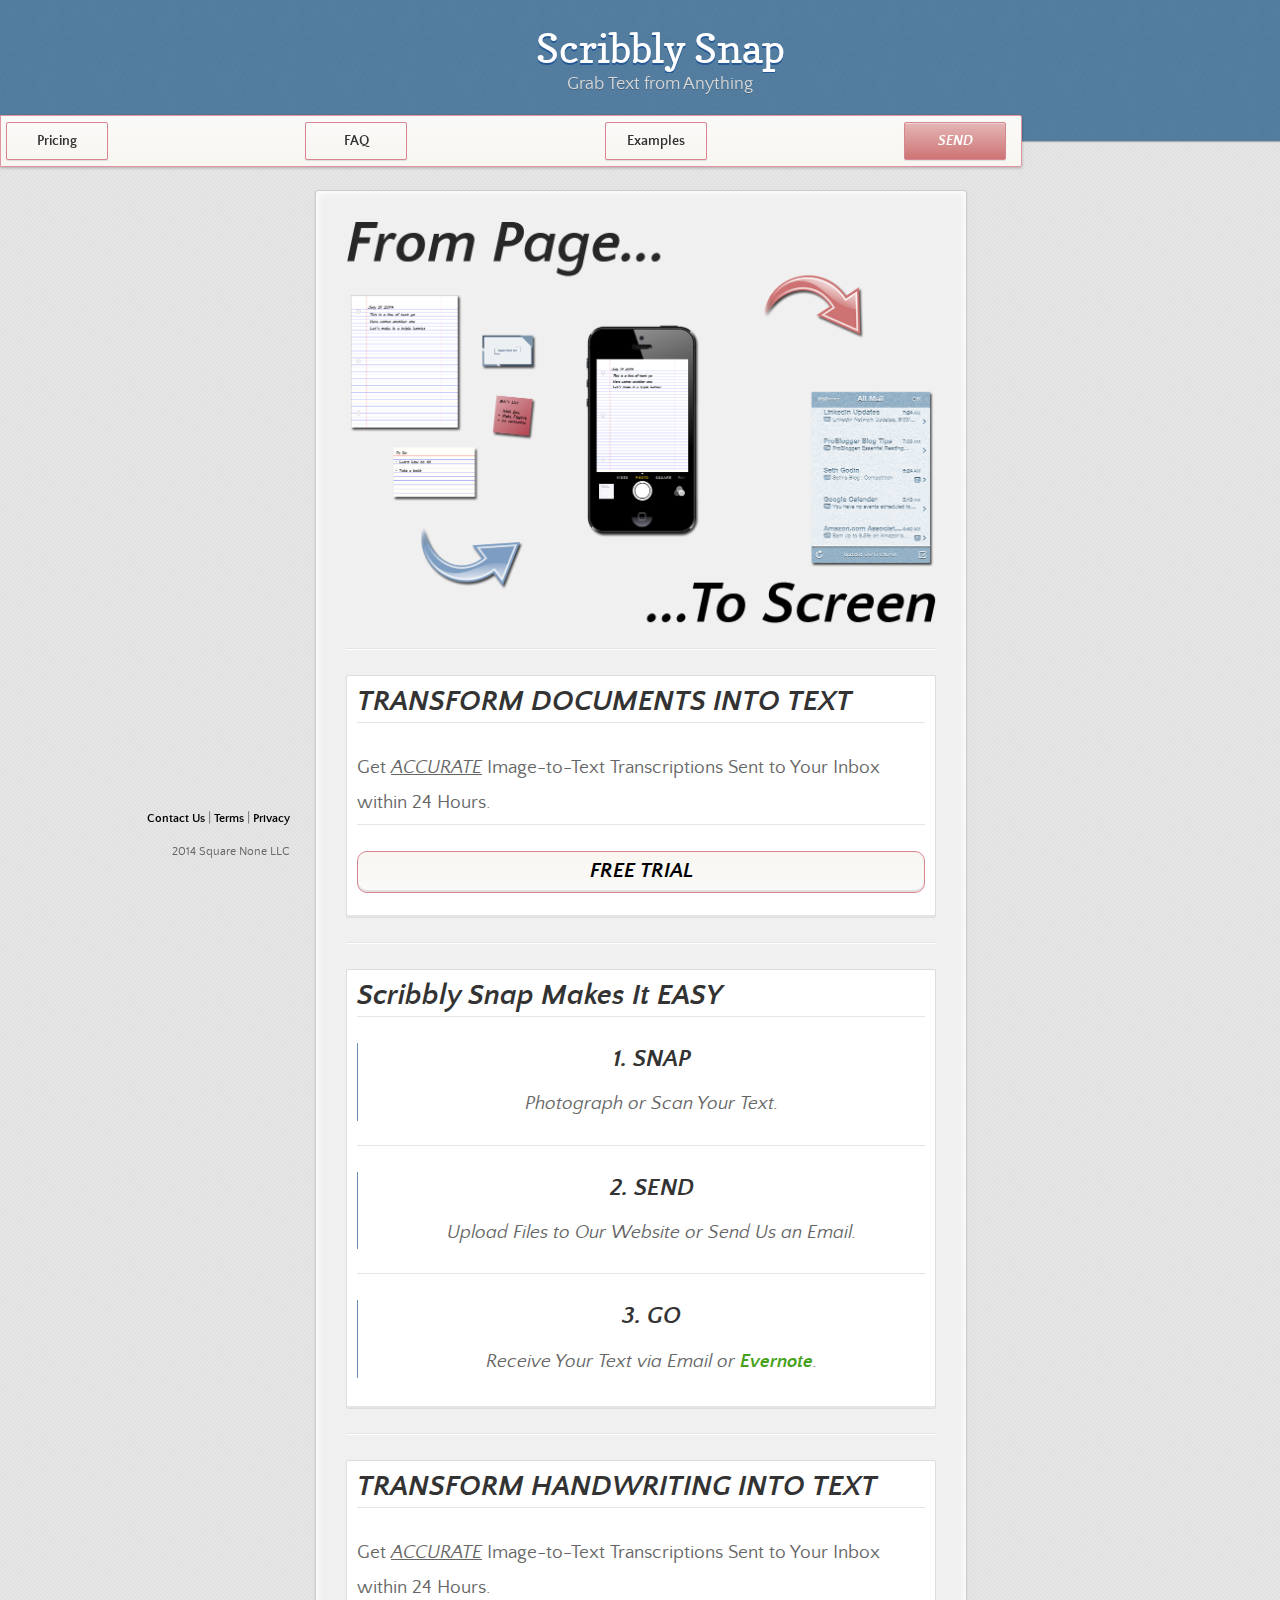
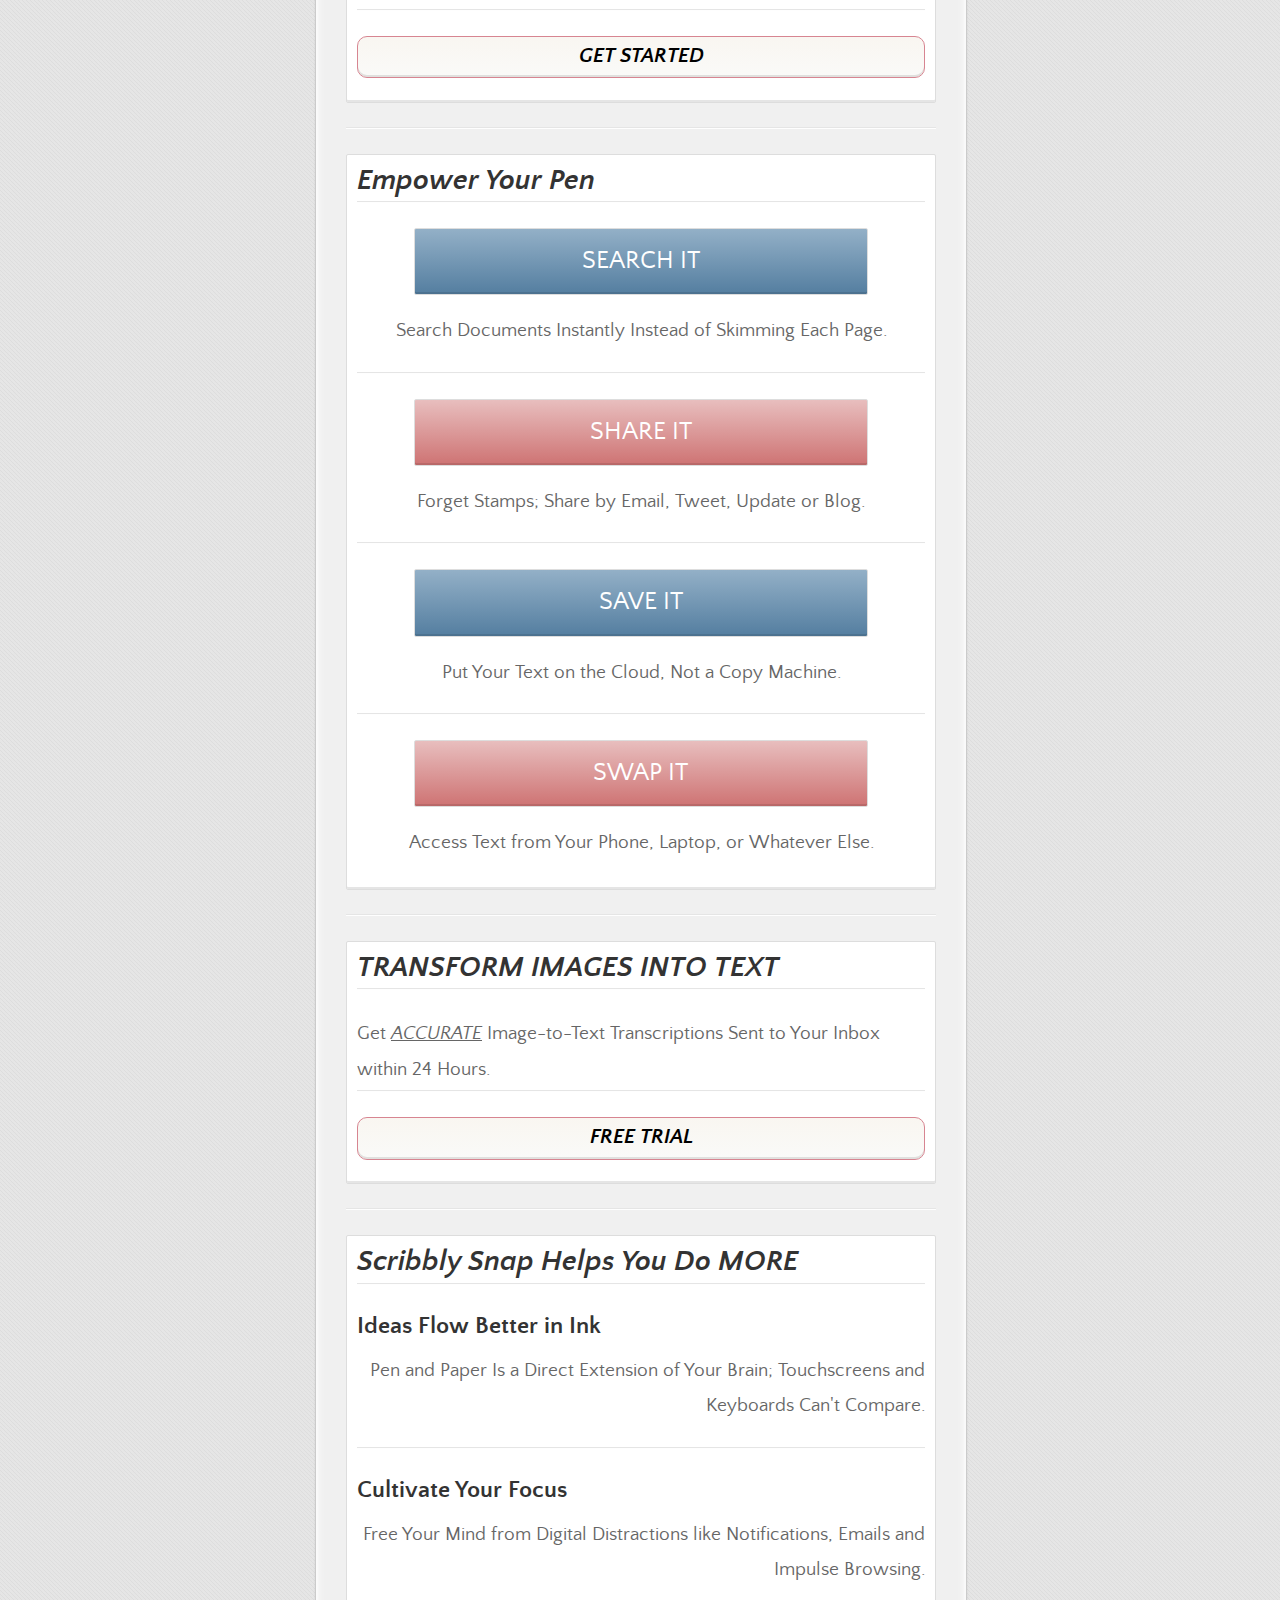
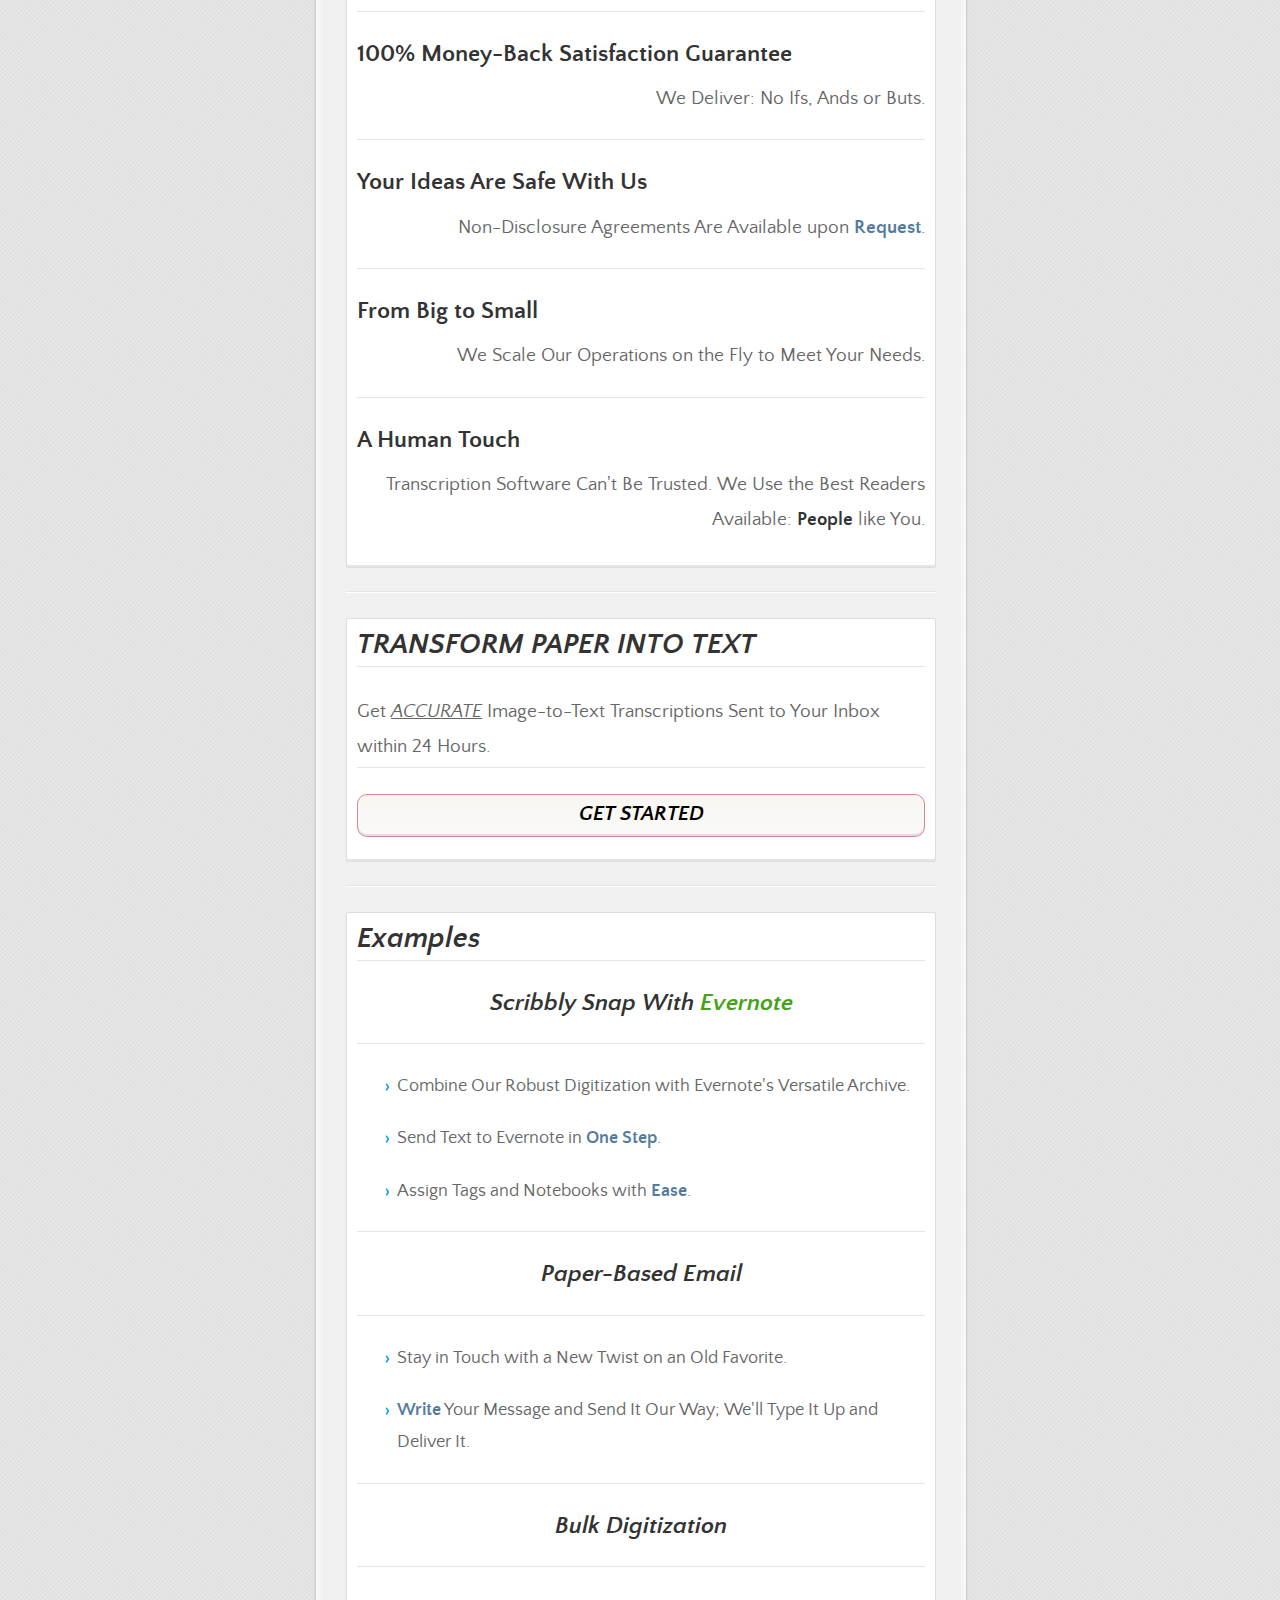
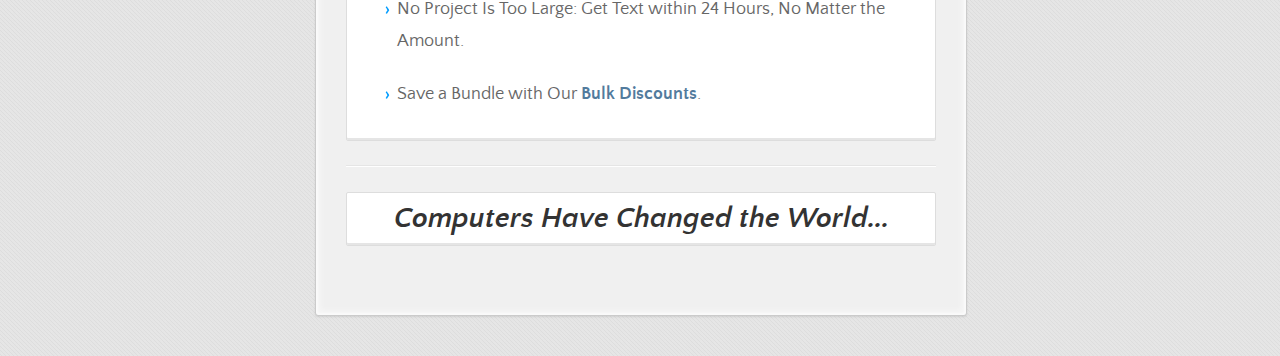
==== commit 1754fb0c: "asdf!" ====
--- a/index.html
+++ b/index.html
@@ -3,72 +3,258 @@
   <head>
     <meta charset="utf-8">
     <meta http-equiv="X-UA-Compatible" content="chrome=1">
-    <title>squarenone.github.io by squarenone</title>
+    <title>Scribbly Snap - Grab Text from Anything</title>
     <link rel="stylesheet" href="stylesheets/styles.css">
     <link rel="stylesheet" href="stylesheets/pygment_trac.css">
+    <link rel="shortcut icon" href="http://www.scribblysnap.com/favicon.ico?v=2" />
     <script src="https://ajax.googleapis.com/ajax/libs/jquery/1.7.1/jquery.min.js"></script>
-    <script src="javascripts/respond.js"></script>
+    <script src="javascripts/main.js"></script>
     <!--[if lt IE 9]>
       <script src="//html5shiv.googlecode.com/svn/trunk/html5.js"></script>
     <![endif]-->
-    <!--[if lt IE 8]>
-    <link rel="stylesheet" href="stylesheets/ie.css">
-    <![endif]-->
     <meta name="viewport" content="width=device-width, initial-scale=1, user-scalable=no">
+    
+    <script>
+      (function(i,s,o,g,r,a,m){i['GoogleAnalyticsObject']=r;i[r]=i[r]||function(){
+      (i[r].q=i[r].q||[]).push(arguments)},i[r].l=1*new Date();a=s.createElement(o),
+      m=s.getElementsByTagName(o)[0];a.async=1;a.src=g;m.parentNode.insertBefore(a,m)
+      })(window,document,'script','//www.google-analytics.com/analytics.js','ga');
+
+      ga('create', 'UA-51900145-1', 'scribblysnap.com');
+      ga('send', 'pageview');
+
+    </script>
+<!--unslidertest-->
+    <script>
+      $(function() {
+    $('.unslide').unslider();
+    fluid:false
+});
+    </script>
+
+    <script src="javascripts/jquery-latest.min.js"></script>
+    <script src="javascripts/unslider.min.js"></script>
+
+
 
   </head>
   <body>
-      <div id="header">
-        <nav>
-          <li class="fork"><a href="https://github.com/squarenone">View On GitHub</a></li>
-        </nav>
-      </div><!-- end header -->
+
+      <header>
+        <h1> <a class ="white" href="http://www.scribblysnap.com">Scribbly Snap</a> </h1>
+        <p>Grab Text from Anything</p>
+      </header>
+
+      <div id="banner">
+
+        <div class="box1"><a class ="box" href="http://www.scribblysnap.com/getstarted"><strong>Pricing</strong></a></div>
+
+        <div class="box2"><a class ="box" href="http://www.scribblysnap.com/faq"><strong>FAQ</strong></a></div>
+
+        <div class="box3"><a class ="box" href="index#e"><strong>Examples</strong></a></div>
+
+        <div class="box4"><a class ="box" href="http://www.scribblysnap.com/send"><strong><i><font color="white">SEND</font></i></strong></a></div>
+
+        <span class="stretch"></span>
+<!--
+        
+-->
+      </div><!-- end banner -->
 
     <div class="wrapper">
-
+      <!--<nav>
+        <ul></ul>
+      </nav>-->
       <section>
-        <div id="title">
-          <h1>squarenone.github.io</h1>
-          <p>small stuff</p>
-          <hr>
-          <span class="credits left">Project maintained by <a href="https://github.com/squarenone">squarenone</a></span>
-          <span class="credits right">Hosted on GitHub Pages &mdash; Theme by <a href="https://twitter.com/michigangraham">mattgraham</a></span>
-        </div>
-
-        <h3>
-<a name="welcome-to-square-none" class="anchor" href="#welcome-to-square-none"><span class="octicon octicon-link"></span></a>Welcome to Square None</h3>
-
-<p>We try to make things.</p>
-
-<pre><code>like some code
-and maybe some money
-</code></pre>
-
-<p>If you're using the GitHub for Mac, simply sync your repository and you'll see the new branch.</p>
-
-<h3>
-<a name="designer-templates" class="anchor" href="#designer-templates"><span class="octicon octicon-link"></span></a>Designer Templates</h3>
-
-<p>We've crafted some handsome templates for you to use. Go ahead and continue to layouts to browse through them. You can easily go back to edit your page before publishing. After publishing your page, you can revisit the page generator and switch to another theme. Your Page content will be preserved if it remained markdown format.</p>
-
-<h3>
-<a name="rather-drive-stick" class="anchor" href="#rather-drive-stick"><span class="octicon octicon-link"></span></a>Rather Drive Stick?</h3>
-
-<p>If you prefer to not use the automatic generator, push a branch named <code>gh-pages</code> to your repository to create a page manually. In addition to supporting regular HTML content, GitHub Pages support Jekyll, a simple, blog aware static site generator written by our own Tom Preston-Werner. Jekyll makes it easy to create site-wide headers and footers without having to copy them across every page. It also offers intelligent blog support and other advanced templating features.</p>
-
-<h3>
-<a name="authors-and-contributors" class="anchor" href="#authors-and-contributors"><span class="octicon octicon-link"></span></a>Authors and Contributors</h3>
-
-<p>You can <a href="https://github.com/blog/821" class="user-mention">@mention</a> a GitHub username to generate a link to their profile. The resulting <code>&lt;a&gt;</code> element will link to the contributor's GitHub Profile. For example: In 2007, Chris Wanstrath (<a href="https://github.com/defunkt" class="user-mention">@defunkt</a>), PJ Hyett (<a href="https://github.com/pjhyett" class="user-mention">@pjhyett</a>), and Tom Preston-Werner (<a href="https://github.com/mojombo" class="user-mention">@mojombo</a>) founded GitHub.</p>
-
-<h3>
-<a name="support-or-contact" class="anchor" href="#support-or-contact"><span class="octicon octicon-link"></span></a>Support or Contact</h3>
-
-<p>Having trouble with Pages? Check out the documentation at <a href="http://help.github.com/pages">http://help.github.com/pages</a> or contact <a href="mailto:support@github.com">support@github.com</a> and we’ll help you sort it out.</p>
+        
+      <img src="images/NEW.png">
+
+      <hr>
+        <boxed><div align="left"><strong><i>TRANSFORM DOCUMENTS INTO TEXT</i></strong>
+
+          <br>
+              <hr>
+            <h8>Get <em><u>ACCURATE</u></em> Image-to-Text Transcriptions Sent to Your Inbox within 24 Hours.</h8>
+
+              <hr></div>
+
+              <div align="center">
+
+            <a href="http://www.scribblysnap.com/getstarted"><boxedget><em>FREE TRIAL</em></boxedget></a>
+
+              </div>
+
+        </boxed>
+
+<hr>
+
+    <center>
+
+    <boxed><div align="left"><strong><i>Scribbly Snap Makes It EASY</i></strong></div>
+    <hr>
+    <blockquote><h5>1. SNAP</h5>
+
+    <p><h8>Photograph or Scan Your Text.</h8></p>
+
+    </blockquote>
+    <hr>
+    <blockquote><h5>2. SEND</h5>
+
+    <p><h8>Upload Files to Our Website or Send Us an Email.</h8></p>
+
+    </blockquote>
+    <hr>
+    <blockquote><h5>3. GO</h5>
+
+    <p><h8>Receive Your Text via Email or <a href="http://www.scribblysnap.com/index#e"><gree>Evernote</gree></a>.</h8></p>
+
+    </blockquote>
+    </center></boxed>
+
+<hr>
+
+        <boxed><div align="left"><strong><i>TRANSFORM HANDWRITING INTO TEXT</i></strong>
+
+          <br>
+              <hr>
+            <h8>Get <em><u>ACCURATE</u></em> Image-to-Text Transcriptions Sent to Your Inbox within 24 Hours.</h8>
+
+              <hr></div>
+
+              <div align="center">
+
+            <a href="http://www.scribblysnap.com/getstarted"><boxedget><em>GET STARTED</em></boxedget></a>
+
+              </div>
+
+        </boxed>
+
+<hr>
+
+    <boxed><strong><i><div align="left">Empower Your Pen</div></i></strong>
+      <hr>
+      <div align="center"><boxed2>SEARCH IT</boxed2></div>
+      
+      <p><h8>Search Documents Instantly Instead of Skimming Each Page.</h8></p>
+        <hr>
+      <div align="center"><boxed22>SHARE IT</boxed2></div>
+      
+      <p><h8>Forget Stamps; Share by Email, Tweet, Update or Blog.</h8></p>
+        <hr>
+      <div align="center"><boxed23>SAVE IT</boxed2></div>
+      
+      <p><h8>Put Your Text on the Cloud, Not a Copy Machine.</h8></p>
+        <hr>
+      <div align="center"><boxed24>SWAP IT</boxed2></div>
+      
+      <p><h8>Access Text from Your Phone, Laptop, or Whatever Else.</h8></p></boxed>
+
+<hr>
+
+        <boxed><div align="left"><strong><i>TRANSFORM IMAGES INTO TEXT</i></strong>
+
+          <br>
+              <hr>
+            <h8>Get <em><u>ACCURATE</u></em> Image-to-Text Transcriptions Sent to Your Inbox within 24 Hours.</h8>
+
+              <hr></div>
+
+              <div align="center">
+
+            <a href="http://www.scribblysnap.com/getstarted"><boxedget><em>FREE TRIAL</em></boxedget></a>
+
+              </div>
+
+        </boxed>
+
+<hr>
+
+<boxed><div align="left"><strong><i>Scribbly Snap Helps You Do <i>MORE</i></strong></i></div>
+<hr>
+
+  <div align="left"><strong><h5>Ideas Flow Better in Ink</h5></strong></div>
+  <div align="right"><p><h8>Pen and Paper Is a Direct Extension of Your Brain; Touchscreens and Keyboards Can't Compare.</h8></p></div><hr>
+  
+  <div align="left"><strong><h5>Cultivate Your Focus</h5></strong></div>
+  <div align="right"><p><h8>Free Your Mind from Digital Distractions like Notifications, Emails and Impulse Browsing.</h8></p></div>
+  <hr>
+  <div align="left"><strong><h5>100% Money-Back Satisfaction Guarantee</h5></strong></div>
+  <div align="right"><p><h8>We Deliver: No Ifs, Ands or Buts.</h8></p></div>
+  <hr>
+  <div align="left"><strong><h5>Your Ideas Are Safe With Us</h5></strong></div>
+  <div align="right"><p><h8>Non-Disclosure Agreements Are Available upon <a href="http://www.scribblysnap.com/contact">Request</a>.</h8></p></div>
+  <hr>
+  <div align="left"><strong><h5>From Big to Small</h5></strong></div>
+  <div align="right"><p><h8>We Scale Our Operations on the Fly to Meet Your Needs.</h8></p></div>
+  <!--<hr>
+  <div align="left"><strong><h5>Stop Fighting Your Interface</h5></strong></div>
+  <div align="right"><p><h8>With a Pen, there's no need to worry about touchscreen errors and mistypes.</h8></p></div>-->
+  <hr>
+  <div align="left"><strong><h5>A Human Touch</h5></strong></div>
+  <div align="right"><p><h8>Transcription Software Can't Be Trusted. We Use the Best Readers Available: <Strong>People</Strong> like You.</h8></p></div>
+
+</boxed>
+
+<hr>
+
+        <boxed><div align="left"><strong><i>TRANSFORM PAPER INTO TEXT</i></strong>
+
+          <br>
+              <hr>
+            <h8>Get <em><u>ACCURATE</u></em> Image-to-Text Transcriptions Sent to Your Inbox within 24 Hours.</h8>
+
+              <a id="e"><hr></a></div>
+
+              <div align="center">
+
+            <a href="http://www.scribblysnap.com/getstarted"><boxedget><em>GET STARTED</em></boxedget></a>
+
+              </div>
+
+        </boxed>
+
+
+<hr>
+
+<boxed><div align="left">
+<strong><i>Examples</i></strong></i></div>
+<hr>
+<p><i><h5>Scribbly Snap With <gree>Evernote</gree></h5></i></p>
+<hr>
+<div align="left"><h9><ul><li><p>Combine Our Robust Digitization with Evernote's Versatile Archive.</p></li>
+<li><p>Send Text to Evernote in <a href="http://www.scribblysnap.com/advscribbles">One Step</a>.</p></li>
+<li><p>Assign Tags and Notebooks with <a href="http://www.scribblysnap.com/advscribbles">Ease</a>.</p></li></ul></h9></div>
+<hr>
+<p><i><h5>Paper-Based Email</h5></i></p>
+<hr>
+<div align="left"><h9><ul><li><p>Stay in Touch with a New Twist on an Old Favorite.</p></li>
+<li><p><a href="http://www.scribblysnap.com/advscribbles">Write</a> Your Message and Send It Our Way; We'll Type It Up and Deliver It.</p></li></ul></h9></div>
+<hr>
+<p><i><h5>Bulk Digitization</h5></i></p>
+<hr>
+<div align="left"><h9><ul>
+<li><p>No Project Is Too Large: Get Text within 24 Hours, No Matter the Amount.</p></li>
+<li><p>Save a Bundle with Our <a href="http://www.scribblysnap.com/getstarted">Bulk Discounts</a>.</p></li></ul></h9></div></boxed>
+<hr>
+<!--unslider-->
+              <boxed><div class="unslide">
+            <ul>
+                <li><strong><i>Computers Have Changed the World...</i></strong></li>
+                <li><strong><i>...But They Still Can't Make out My Handwriting.</i></strong></li>
+                <li><strong><i>Weren't We Supposed to Be in Flying Cars by Now?</i></strong></li>
+                <li><strong><i>Stop Fighting Your Interface and Get Back to Doing.<!--work???--></i></strong></li>
+            </ul>
+        </div></boxed>
+
       </section>
-
+      <footer>
+        <p><small><a href="http://www.scribblysnap.com/contact"><font color="black">Contact Us</font></a></small> | <small><a href="http://www.scribblysnap.com/terms"><font color="black">Terms</font></a></small> | <small><a href="http://www.scribblysnap.com/privacy"><font color="black">Privacy</font></a></small>
+
+        <br><br><small>2014 Square None LLC</small></p>
+
+      </footer>
     </div>
     <!--[if !IE]><script>fixScale(document);</script><![endif]-->
     
   </body>
-</html>+</html>
--- a/stylesheets/styles.css
+++ b/stylesheets/styles.css
@@ -1,71 +1,230 @@
+/*
+Leap Day for GitHub Pages
+by Matt Graham ,
+*/
+
+.unslide { position: relative; overflow: auto; }
+  .unslide ul { margin: 0; padding: 0; }
+    .unslide li { list-style: none; }
+        .unslide ul li { float: left; }
+  
+
+boxed {
+  box-sizing: border-box;
+  width: 100%;
+  display: block;
+  background: #fff;
+  font-size: 2.1em;
+  margin: 0.67em 0;
+  line-height: 110%;
+  text-align: center;
+  padding: 10px;
+  border: 1px solid #ddd;
+  box-shadow: 0 -2px 0 rgba(0, 0, 0, 0.1) inset;
+  -moz-border-radius: 2px;
+  -webkit-border-radius: 2px;
+  -o-border-radius: 2px;
+  -ms-border-radius: 2px;
+  -khtml-border-radius: 2px;
+  border-radius: 2px;
+}
+
+boxed.grey {
+  background: -webkit-gradient(linear, 50% 0%, 50% 100%, color-stop(0%, #ffe788), color-stop(100%, #ffce38));
+  background: -webkit-linear-gradient(#ebebeb, #C0C0C0);
+  background: -moz-linear-gradient(#ebebeb, #C0C0C0);
+  background: -o-linear-gradient(#ebebeb, #C0C0C0);
+  background: -ms-linear-gradient(#ebebeb, #C0C0C0);
+  background: linear-gradient(#ebebeb, #C0C0C0);
+  -moz-border-radius: 10px;
+  -webkit-border-radius: 10px;
+  -o-border-radius: 10px;
+  -ms-border-radius: 10px;
+  -khtml-border-radius: 10px;
+  border-radius: 10px;
+  
+}
+
+boxed.orange {
+  background: -webkit-gradient(linear, 50% 0%, 50% 100%, color-stop(0%, #ffe788), color-stop(100%, #ffce38));
+  background: -webkit-linear-gradient(#ffb471, #ff8111);
+  background: -moz-linear-gradient(#ffb471, #ff8111);
+  background: -o-linear-gradient(#ffb471, #ff8111);
+  background: -ms-linear-gradient(#ffb471, #ff8111);
+  background: linear-gradient(#ffb471, #ff8111);
+  color: #FFF;
+  -moz-border-radius: 10px;
+  -webkit-border-radius: 10px;
+  -o-border-radius: 10px;
+  -ms-border-radius: 10px;
+  -khtml-border-radius: 10px;
+  border-radius: 10px;
+}
+
+boxed.blue {
+  background: -webkit-gradient(linear, 50% 0%, 50% 100%, color-stop(0%, #ffe788), color-stop(100%, #ffce38));
+  background: -webkit-linear-gradient(#b7d4ff, #5b9afb);
+  background: -moz-linear-gradient(#b7d4ff, #5b9afb);
+  background: -o-linear-gradient(#b7d4ff, #5b9afb);
+  background: -ms-linear-gradient(#b7d4ff, #5b9afb);
+  background: linear-gradient(#b7d4ff, #5b9afb);
+  -moz-border-radius: 10px;
+  color: #FFF;
+  -moz-border-radius: 10px;
+  -webkit-border-radius: 10px;
+  -o-border-radius: 10px;
+  -ms-border-radius: 10px;
+  -khtml-border-radius: 10px;
+  border-radius: 10px;
+}
+
+boxed2, boxed23 {
+  box-sizing: border-box;
+  width: 80%;
+  display: block;
+  background: -webkit-gradient(linear, 50% 0%, 50% 100%, color-stop(0%, #ffe788), color-stop(100%, #ffce38));
+  background: -webkit-linear-gradient(#93b0c7, #547EA0);
+  background: -moz-linear-gradient(#93b0c7, #547EA0);
+  background: -o-linear-gradient(#93b0c7, #547EA0);
+  background: -ms-linear-gradient(#93b0c7, #547EA0);
+  background: linear-gradient(#93b0c7, #547EA0);
+  color: #fff;
+  font-size: 0.86em;
+  margin: 0.67em 0;
+  line-height: 100%;
+  text-align: center;
+  padding: 20px;
+  border: 1px solid #ddd;
+  box-shadow: 0 -2px 0 rgba(0, 0, 0, 0.1) inset;
+  -moz-border-radius: 2px;
+  -webkit-border-radius: 2px;
+  -o-border-radius: 2px;
+  -ms-border-radius: 2px;
+  -khtml-border-radius: 2px;
+  border-radius: 2px; 
+}
+
+boxed22, boxed24 {
+  box-sizing: border-box;
+  width: 80%;
+  display: block;
+  background: -webkit-gradient(linear, 50% 0%, 50% 100%, color-stop(0%, #ffe788), color-stop(100%, #ffce38));
+  background: -webkit-linear-gradient(#e8bebe, #CE7373);
+  background: -moz-linear-gradient(#e8bebe, #CE7373);
+  background: -o-linear-gradient(#e8bebe, #CE7373);
+  background: -ms-linear-gradient(#e8bebe, #CE7373);
+  background: linear-gradient(#e8bebe, #CE7373);
+  color: #fff;
+  font-size: 0.86em;
+  margin: 0.67em 0;
+  line-height: 100%;
+  text-align: center;
+  padding: 20px;
+  border: 1px solid #ddd;
+  box-shadow: 0 -2px 0 rgba(0, 0, 0, 0.1) inset;
+  -moz-border-radius: 2px;
+  -webkit-border-radius: 2px;
+  -o-border-radius: 2px;
+  -ms-border-radius: 2px;
+  -khtml-border-radius: 2px;
+  border-radius: 2px;
+}
+
+boxed2:hover {
+  background: url(../images/search.png) #d78591;
+  color: transparent;
+}
+
+boxed22:hover {
+  background: url(../images/share.png) #547ea0;
+  color: transparent;
+}
+
+boxed23:hover {
+  background: url(../images/save.png) #d78591;
+  color: transparent;
+}
+
+boxed24:hover {
+  background: url(../images/swap.png) #547ea0;
+  color: transparent;
+}
+
+boxedget {
+  box-sizing: border-box;
+  width: 100%;
+  display: block;
+  background: -webkit-gradient(linear, 50% 0%, 50% 100%, color-stop(0%, #ffe788), color-stop(100%, #ffe788));
+  background: -webkit-linear-gradient(#f9f6f1, #fafaf8);
+  background: -moz-linear-gradient(#f9f6f1, #fafaf8);
+  background: -o-linear-gradient(#f9f6f1, #fafaf8);
+  background: -ms-linear-gradient(#f9f6f1, #fafaf8);
+  background: linear-gradient(#f9f6f1, #fafaf8);
+  color: #000;
+  font-size: .7em;
+  margin: 0.67em 0;
+  line-height: 100%;
+  float:center;
+  text-align: center;
+  padding: 10px;
+  border: 1px solid #D78591;
+  box-shadow: 0 -2px 0 rgba(0, 0, 0, 0.1) inset;
+  -moz-border-radius: 10px;
+  -webkit-border-radius: 10px;
+  -o-border-radius: 10px;
+  -ms-border-radius: 10px;
+  -khtml-border-radius: 10px;
+  border-radius: 10px;
+}
+
+boxedget:hover {
+  background: -webkit-gradient(linear, 50% 0%, 50% 100%, color-stop(0%, #ffe788), color-stop(100%, #ffe788));
+  background: -webkit-linear-gradient(#ffcee5, #ff248b);
+  background: -moz-linear-gradient(#ffcee5, #ff248b);
+  background: -o-linear-gradient(#ffcee5, #ff248b);
+  background: -ms-linear-gradient(#ffcee5, #ff248b);
+  background: linear-gradient(#ffcee5, #ff248b);
+  background-color: #ffeca0;
+}   
+
 @font-face {
-  font-family: 'OpenSansLight';
-  src: url("../fonts/OpenSans-Light-webfont.eot");
-  src: url("../fonts/OpenSans-Light-webfont.eot?#iefix") format("embedded-opentype"), url("../fonts/OpenSans-Light-webfont.woff") format("woff"), url("../fonts/OpenSans-Light-webfont.ttf") format("truetype"), url("../fonts/OpenSans-Light-webfont.svg#OpenSansLight") format("svg");
+  font-family: 'Quattrocento Sans';
+  src: url("../fonts/quattrocentosans-bold-webfont.eot");
+  src: url("../fonts/quattrocentosans-bold-webfont.eot?#iefix") format("embedded-opentype"), url("../fonts/quattrocentosans-bold-webfont.woff") format("woff"), url("../fonts/quattrocentosans-bold-webfont.ttf") format("truetype"), url("../fonts/quattrocentosans-bold-webfont.svg#QuattrocentoSansBold") format("svg");
+  font-weight: bold;
+  font-style: normal;
+}
+
+@font-face {
+  font-family: 'Quattrocento Sans';
+  src: url("../fonts/quattrocentosans-bolditalic-webfont.eot");
+  src: url("../fonts/quattrocentosans-bolditalic-webfont.eot?#iefix") format("embedded-opentype"), url("../fonts/quattrocentosans-bolditalic-webfont.woff") format("woff"), url("../fonts/quattrocentosans-bolditalic-webfont.ttf") format("truetype"), url("../fonts/quattrocentosans-bolditalic-webfont.svg#QuattrocentoSansBoldItalic") format("svg");
+  font-weight: bold;
+  font-style: italic;
+}
+
+@font-face {
+  font-family: 'Quattrocento Sans';
+  src: url("../fonts/quattrocentosans-italic-webfont.eot");
+  src: url("../fonts/quattrocentosans-italic-webfont.eot?#iefix") format("embedded-opentype"), url("../fonts/quattrocentosans-italic-webfont.woff") format("woff"), url("../fonts/quattrocentosans-italic-webfont.ttf") format("truetype"), url("../fonts/quattrocentosans-italic-webfont.svg#QuattrocentoSansItalic") format("svg");
+  font-weight: normal;
+  font-style: italic;
+}
+
+@font-face {
+  font-family: 'Quattrocento Sans';
+  src: url("../fonts/quattrocentosans-regular-webfont.eot");
+  src: url("../fonts/quattrocentosans-regular-webfont.eot?#iefix") format("embedded-opentype"), url("../fonts/quattrocentosans-regular-webfont.woff") format("woff"), url("../fonts/quattrocentosans-regular-webfont.ttf") format("truetype"), url("../fonts/quattrocentosans-regular-webfont.svg#QuattrocentoSansRegular") format("svg");
   font-weight: normal;
   font-style: normal;
 }
 
 @font-face {
-  font-family: 'OpenSansLightItalic';
-  src: url("../fonts/OpenSans-LightItalic-webfont.eot");
-  src: url("../fonts/OpenSans-LightItalic-webfont.eot?#iefix") format("embedded-opentype"), url("../fonts/OpenSans-LightItalic-webfont.woff") format("woff"), url("../fonts/OpenSans-LightItalic-webfont.ttf") format("truetype"), url("../fonts/OpenSans-LightItalic-webfont.svg#OpenSansLightItalic") format("svg");
+  font-family: 'Copse';
+  src: url("../fonts/copse-regular-webfont.eot");
+  src: url("../fonts/copse-regular-webfont.eot?#iefix") format("embedded-opentype"), url("../fonts/copse-regular-webfont.woff") format("woff"), url("../fonts/copse-regular-webfont.ttf") format("truetype"), url("../fonts/copse-regular-webfont.svg#CopseRegular") format("svg");
   font-weight: normal;
   font-style: normal;
-}
-
-@font-face {
-  font-family: 'OpenSansRegular';
-  src: url("../fonts/OpenSans-Regular-webfont.eot");
-  src: url("../fonts/OpenSans-Regular-webfont.eot?#iefix") format("embedded-opentype"), url("../fonts/OpenSans-Regular-webfont.woff") format("woff"), url("../fonts/OpenSans-Regular-webfont.ttf") format("truetype"), url("../fonts/OpenSans-Regular-webfont.svg#OpenSansRegular") format("svg");
-  font-weight: normal;
-  font-style: normal;
-  -webkit-font-smoothing: antialiased;
-}
-
-@font-face {
-  font-family: 'OpenSansItalic';
-  src: url("../fonts/OpenSans-Italic-webfont.eot");
-  src: url("../fonts/OpenSans-Italic-webfont.eot?#iefix") format("embedded-opentype"), url("../fonts/OpenSans-Italic-webfont.woff") format("woff"), url("../fonts/OpenSans-Italic-webfont.ttf") format("truetype"), url("../fonts/OpenSans-Italic-webfont.svg#OpenSansItalic") format("svg");
-  font-weight: normal;
-  font-style: normal;
-  -webkit-font-smoothing: antialiased;
-}
-
-@font-face {
-  font-family: 'OpenSansSemibold';
-  src: url("../fonts/OpenSans-Semibold-webfont.eot");
-  src: url("../fonts/OpenSans-Semibold-webfont.eot?#iefix") format("embedded-opentype"), url("../fonts/OpenSans-Semibold-webfont.woff") format("woff"), url("../fonts/OpenSans-Semibold-webfont.ttf") format("truetype"), url("../fonts/OpenSans-Semibold-webfont.svg#OpenSansSemibold") format("svg");
-  font-weight: normal;
-  font-style: normal;
-  -webkit-font-smoothing: antialiased;
-}
-
-@font-face {
-  font-family: 'OpenSansSemiboldItalic';
-  src: url("../fonts/OpenSans-SemiboldItalic-webfont.eot");
-  src: url("../fonts/OpenSans-SemiboldItalic-webfont.eot?#iefix") format("embedded-opentype"), url("../fonts/OpenSans-SemiboldItalic-webfont.woff") format("woff"), url("../fonts/OpenSans-SemiboldItalic-webfont.ttf") format("truetype"), url("../fonts/OpenSans-SemiboldItalic-webfont.svg#OpenSansSemiboldItalic") format("svg");
-  font-weight: normal;
-  font-style: normal;
-  -webkit-font-smoothing: antialiased;
-}
-
-@font-face {
-  font-family: 'OpenSansBold';
-  src: url("../fonts/OpenSans-Bold-webfont.eot");
-  src: url("../fonts/OpenSans-Bold-webfont.eot?#iefix") format("embedded-opentype"), url("../fonts/OpenSans-Bold-webfont.woff") format("woff"), url("../fonts/OpenSans-Bold-webfont.ttf") format("truetype"), url("../fonts/OpenSans-Bold-webfont.svg#OpenSansBold") format("svg");
-  font-weight: normal;
-  font-style: normal;
-  -webkit-font-smoothing: antialiased;
-}
-
-@font-face {
-  font-family: 'OpenSansBoldItalic';
-  src: url("../fonts/OpenSans-BoldItalic-webfont.eot");
-  src: url("../fonts/OpenSans-BoldItalic-webfont.eot?#iefix") format("embedded-opentype"), url("../fonts/OpenSans-BoldItalic-webfont.woff") format("woff"), url("../fonts/OpenSans-BoldItalic-webfont.ttf") format("truetype"), url("../fonts/OpenSans-BoldItalic-webfont.svg#OpenSansBoldItalic") format("svg");
-  font-weight: normal;
-  font-style: normal;
-  -webkit-font-smoothing: antialiased;
 }
 
 /* normalize.css 2012-02-07T12:37 UTC - http://github.com/necolas/normalize.css */
@@ -170,6 +329,21 @@
   outline: 0;
 }
 
+a.white {
+  color: #fff;
+  font-weight:normal;
+}
+
+a.box {
+  display:block;
+  width: 100px;
+  height: 36px;
+}
+
+gree {
+  color: #47a11b;
+}
+
 /* =============================================================================
    Typography
    ========================================================================== */
@@ -205,6 +379,29 @@
 h6 {
   font-size: 0.75em;
   margin: 2.33em 0;
+}
+
+h7 {
+  font-size: 2.2em;
+  margin: 0.67em 0;
+  line-height: 1.2;
+}
+
+h8 {
+  font-size: 0.65em;
+  margin: 2.33em 0;
+}
+
+h9 {
+  font-size: 0.6em;
+  margin: 2.5em 0;
+}
+h10 {
+  font-size: 2.4em;
+}
+h11 {
+  font-size: 1.4em;
+  color: #666666;
 }
 
 /*
@@ -529,26 +726,17 @@
 }
 
 body {
+  font: 14px/22px "Quattrocento Sans", "Helvetica Neue", Helvetica, Arial, sans-serif;
+  color: #666;
+  font-weight: 300;
+  margin: 0px;
   padding: 0px 0 20px 0px;
-  margin: 0px;
-  font: 14px/1.5 "OpenSansRegular", "Helvetica Neue", Helvetica, Arial, sans-serif;
-  color: #f0e7d5;
-  font-weight: normal;
-  background: #252525;
-  background-attachment: fixed !important;
-  background: -webkit-gradient(linear, 50% 0%, 50% 100%, color-stop(0%, #2a2a29), color-stop(100%, #1c1c1c));
-  background: -webkit-linear-gradient(#2a2a29, #1c1c1c);
-  background: -moz-linear-gradient(#2a2a29, #1c1c1c);
-  background: -o-linear-gradient(#2a2a29, #1c1c1c);
-  background: -ms-linear-gradient(#2a2a29, #1c1c1c);
-  background: linear-gradient(#2a2a29, #1c1c1c);
+  background: url(../images/body-background.png) #eae6d1;
 }
 
 h1, h2, h3, h4, h5, h6 {
-  color: #e8e8e8;
+  color: #333;
   margin: 0 0 10px;
-  font-family: 'OpenSansRegular', "Helvetica Neue", Helvetica, Arial, sans-serif;
-  font-weight: normal;
 }
 
 p, ul, ol, table, pre, dl {
@@ -557,7 +745,7 @@
 
 h1, h2, h3 {
   line-height: 1.1;
-}
+}  
 
 h1 {
   font-size: 28px;
@@ -565,27 +753,23 @@
 
 h2 {
   font-size: 24px;
-}
-
-h4, h5, h6 {
-  color: #e8e8e8;
+  color: #666666;
+}
+
+h3, h4, h5, h6 {
+  11
 }
 
 h3 {
   font-size: 18px;
   line-height: 24px;
-  font-family: 'OpenSansRegular', "Helvetica Neue", Helvetica, Arial, sans-serif !important;
-  font-weight: normal;
-  color: #b6b6b6;
 }
 
 a {
-  color: #ffcc00;
-  font-weight: 400;
+  /*color: #26c8cd;*/
+  color: #527b9d;
+  font-weight: bold;
   text-decoration: none;
-}
-a:hover {
-  color: #ffeb9b;
 }
 
 a small {
@@ -600,15 +784,14 @@
 }
 
 strong {
-  font-family: 'OpenSansBold', "Helvetica Neue", Helvetica, Arial, sans-serif !important;
-  font-weight: normal;
+  font-weight: bold;
+  color: #333;
 }
 
 .wrapper {
-  max-width: 650px;
+  width: 650px;
   margin: 0 auto;
   position: relative;
-  padding: 0 20px;
 }
 
 section img {
@@ -616,7 +799,7 @@
 }
 
 blockquote {
-  border-left: 3px solid #ffcc00;
+  border-left: 1px solid #6A8DB7;
   margin: 0;
   padding: 0 0 0 20px;
   font-style: italic;
@@ -624,10 +807,12 @@
 
 code {
   font-family: "Lucida Sans", Monaco, Bitstream Vera Sans Mono, Lucida Console, Terminal;
+  font-size: 13px;
   color: #efefef;
-  font-size: 13px;
+  text-shadow: 0px 1px 0px #000;
   margin: 0 4px;
-  padding: 4px 6px;
+  padding: 2px 6px;
+  background: #333;
   -moz-border-radius: 2px;
   -webkit-border-radius: 2px;
   -o-border-radius: 2px;
@@ -638,214 +823,651 @@
 
 pre {
   padding: 8px 15px;
-  background: #191919;
+  background: #333333;
+  -moz-border-radius: 3px;
+  -webkit-border-radius: 3px;
+  -o-border-radius: 3px;
+  -ms-border-radius: 3px;
+  -khtml-border-radius: 3px;
+  border-radius: 3px;
+  border: 1px solid #c7c7c7;
+  overflow: auto;
+  overflow-y: hidden;
+}
+pre code {
+  margin: 0px;
+  padding: 0px;
+}
+
+table {
+  width: 100%;
+  border-collapse: collapse;
+}
+
+th {
+  text-align: left;
+  padding: 5px 10px;
+  border-bottom: 1px solid #e5e5e5;
+  color: #444;
+}
+
+td {
+  text-align: left;
+  padding: 5px 10px;
+  border-bottom: 1px solid #e5e5e5;
+  border-right: 1px solid #ffcc00;
+}
+td:first-child {
+  border-left: 1px solid #ffcc00;
+}
+
+hr {
+  border: 0;
+  outline: none;
+  height: 11px;
+  background: transparent url("../images/hr2.gif") center center repeat-x;
+  margin: 0 0 20px;
+}
+
+dt {
+  color: #444;
+  font-weight: 700;
+}
+
+header {
+  padding: 25px 20px 40px 20px;
+  margin: 0;
+  position: fixed;
+  top: 0;
+  left: 0;
+  right: 0;
+  width: 100%;
+  text-align: center;
+  background: url(../images/background.png) #4276b6;
+  -moz-box-shadow: 1px 0px 2px rgba(0, 0, 0, 0.75);
+  -webkit-box-shadow: 1px 0px 2px rgba(0, 0, 0, 0.75);
+  -o-box-shadow: 1px 0px 2px rgba(0, 0, 0, 0.75);
+  box-shadow: 1px 0px 2px rgba(0, 0, 0, 0.75);
+  z-index: 99;
+  -webkit-font-smoothing: antialiased;
+  min-height: 76px;
+}
+header h1 {
+  font: 40px/48px "Copse", "Helvetica Neue", Helvetica, Arial, sans-serif;
+  color: #f3f3f3;
+  text-shadow: 0px 2px 0px #235796;
+  margin: 0px;
+  white-space: nowrap;
+  overflow: hidden;
+  text-overflow: ellipsis;
+  -o-text-overflow: ellipsis;
+  -ms-text-overflow: ellipsis;
+}
+
+header p {
+  color: #d8d8d8;
+  text-shadow: rgba(0, 0, 0, 0.2) 0 1px 0;
+  font-size: 18px;
+  margin: 0px;
+}
+
+#banner {                    
+  text-align: justify;
+  -ms-text-justify: distribute-all-lines;
+  text-justify: distribute-all-lines;
+  z-index: 100;
+  left: 0;
+  right: 50%;
+  height: 50px;
+  margin-right: -382px;
+  position: fixed;
+  top: 115px;
+  /*background: #D78591;*/
+  background: -webkit-gradient(linear, 50% 0%, 50% 100%, color-stop(0%, #ffe788), color-stop(100%, #ffce38));
+  background: -webkit-linear-gradient(#FAFAF8, #F9F6F1);
+  background: -moz-linear-gradient(#FAFAF8, #F9F6F1);
+  background: -o-linear-gradient(#FAFAF8, #F9F6F1);
+  background: -ms-linear-gradient(#FAFAF8, #F9F6F1);
+  background: linear-gradient(#FAFAF8, #F9F6F1);
+  border: 1px solid #E195A1;
+  -moz-box-shadow: 0px 1px 3px rgba(0, 0, 0, 0.25);
+  -webkit-box-shadow: 0px 1px 3px rgba(0, 0, 0, 0.25);
+  -o-box-shadow: 0px 1px 3px rgba(0, 0, 0, 0.25);
+  box-shadow: 0px 1px 3px rgba(0, 0, 0, 0.25);
+  -moz-border-radius: 0px 2px 2px 0px;
+  -webkit-border-radius: 0px 2px 2px 0px;
+  -o-border-radius: 0px 2px 2px 0px;
+  -ms-border-radius: 0px 2px 2px 0px;
+  -khtml-border-radius: 0px 2px 2px 0px;
+  border-radius: 0px 2px 2px 0px;
+  padding-right: 10px;
+}
+#banner .button {
+  border: 1px solid #dba500;
+  background: -webkit-gradient(linear, 50% 0%, 50% 100%, color-stop(0%, #ffe788), color-stop(100%, #ffce38));
+  background: -webkit-linear-gradient(#ffe788, #ffce38);
+  background: -moz-linear-gradient(#ffe788, #ffce38);
+  background: -o-linear-gradient(#ffe788, #ffce38);
+  background: -ms-linear-gradient(#ffe788, #ffce38);
+  background: linear-gradient(#ffe788, #ffce38);
   -moz-border-radius: 2px;
   -webkit-border-radius: 2px;
   -o-border-radius: 2px;
   -ms-border-radius: 2px;
   -khtml-border-radius: 2px;
   border-radius: 2px;
-  border: 1px solid #121212;
-  -moz-box-shadow: inset 0 1px 3px rgba(0, 0, 0, 0.3);
-  -webkit-box-shadow: inset 0 1px 3px rgba(0, 0, 0, 0.3);
-  -o-box-shadow: inset 0 1px 3px rgba(0, 0, 0, 0.3);
-  box-shadow: inset 0 1px 3px rgba(0, 0, 0, 0.3);
-  overflow: auto;
-  overflow-y: hidden;
-}
-pre code {
-  color: #efefef;
-  text-shadow: 0px 1px 0px #000;
-  margin: 0;
-  padding: 0;
-}
-
-table {
+  -moz-box-shadow: inset 0px 1px 0px rgba(255, 255, 255, 0.4), 0px 1px 1px rgba(0, 0, 0, 0.1);
+  -webkit-box-shadow: inset 0px 1px 0px rgba(255, 255, 255, 0.4), 0px 1px 1px rgba(0, 0, 0, 0.1);
+  -o-box-shadow: inset 0px 1px 0px rgba(255, 255, 255, 0.4), 0px 1px 1px rgba(0, 0, 0, 0.1);
+  box-shadow: inset 0px 1px 0px rgba(255, 255, 255, 0.4), 0px 1px 1px rgba(0, 0, 0, 0.1);
+  background-color: #FFE788;
+  margin-left: 5px;
+  padding: 10px 12px;
+  margin-top: 6px;
+  line-height: 14px;
+  font-size: 14px;
+  color: #333;
+  font-weight: bold;
+  display: inline-block;
+  text-align: center;
+}
+#banner .button:hover {
+  background: -webkit-gradient(linear, 50% 0%, 50% 100%, color-stop(0%, #ffe788), color-stop(100%, #ffe788));
+  background: -webkit-linear-gradient(#ffe788, #ffe788);
+  background: -moz-linear-gradient(#ffe788, #ffe788);
+  background: -o-linear-gradient(#ffe788, #ffe788);
+  background: -ms-linear-gradient(#ffe788, #ffe788);
+  background: linear-gradient(#ffe788, #ffe788);
+  background-color: #ffeca0;
+}
+#banner .fork {
+  vertical-align: top;
+  display: inline-block;
+  *display: inline;
+  zoom: 1
+  width: 25%;
+  left: 300%;
+  position: relative;
+  /*margin-left: -10%;*/
+  padding: 10px 12px;          
+  margin-top: 6px;
+  line-height: 14px;
+  font-size: 14px;
+  background-color: #FFE788;
+}
+#banner .fork2 {
+  vertical-align: top;
+  display: inline-block;
+  *display: inline;
+  zoom: 1
+  margin-top: 6px;
+  line-height: 14px;
+  font-size: 14px;
+  background-color: #FFE788;
+}
+
+.box1, .box2, .box3, .box4 {
+    width: 100px;
+    height: 36px;
+    display: inline-block;
+    *display: inline;
+    zoom: 1
+    padding: 10px 12px;
+    margin-top: 6px;
+    font-size: 14px;
+    /*background-color: #fafaf8;*/
+
+    border: 1px solid #D78591;
+    background: -webkit-gradient(linear, 50% 0%, 50% 100%, color-stop(0%, #ffe788), color-stop(100%, #ffce38));
+    background: -webkit-linear-gradient(#FAFAF8, #F9F6F1);
+    background: -moz-linear-gradient(#FAFAF8, #F9F6F1);
+    background: -o-linear-gradient(#FAFAF8, #F9F6F1);
+    background: -ms-linear-gradient(#FAFAF8, #F9F6F1);
+    background: linear-gradient(#FAFAF8, #F9F6F1);
+    -moz-border-radius: 2px;
+    -webkit-border-radius: 2px;
+    -o-border-radius: 2px;
+    -ms-border-radius: 2px;
+    -khtml-border-radius: 2px;
+    border-radius: 2px;
+    -moz-box-shadow: inset 0px 1px 0px rgba(255, 255, 255, 0.4), 0px 1px 1px rgba(0, 0, 0, 0.1);
+    -webkit-box-shadow: inset 0px 1px 0px rgba(255, 255, 255, 0.4), 0px 1px 1px rgba(0, 0, 0, 0.1);
+    -o-box-shadow: inset 0px 1px 0px rgba(255, 255, 255, 0.4), 0px 1px 1px rgba(0, 0, 0, 0.1);
+    box-shadow: inset 0px 1px 0px rgba(255, 255, 255, 0.4), 0px 1px 1px rgba(0, 0, 0, 0.1);
+    background-color: #FFE788;
+    margin-left: 5px;
+    margin-right: 5px;
+    color: #333;                     
+    font-weight: bold;
+    text-align: center;
+    line-height: 36px;
+}     
+
+.box4 {
+    width: 100px;
+    height: 36px;
+    display: inline-block;
+    *display: inline;
+    zoom: 1
+    padding: 10px 12px;
+    margin-top: 6px;
+    font-size: 14px;
+    border: 1px solid #D78591;
+    background: -webkit-gradient(linear, 50% 0%, 50% 100%, color-stop(0%, #ffe788), color-stop(100%, #ffce38));
+    background: -webkit-linear-gradient(#E4B6B6, #CE7373);
+    background: -moz-linear-gradient(#E4B6B6, #CE7373);
+    background: -o-linear-gradient(#E4B6B6, #CE7373);
+    background: -ms-linear-gradient(#E4B6B6, #CE7373);
+    background: linear-gradient(#E4B6B6, #CE7373);
+    -moz-border-radius: 2px;
+    -webkit-border-radius: 2px;
+    -o-border-radius: 2px;
+    -ms-border-radius: 2px;
+    -khtml-border-radius: 2px;
+    border-radius: 2px;
+    -moz-box-shadow: inset 0px 1px 0px rgba(255, 255, 255, 0.4), 0px 1px 1px rgba(0, 0, 0, 0.1);
+    -webkit-box-shadow: inset 0px 1px 0px rgba(255, 255, 255, 0.4), 0px 1px 1px rgba(0, 0, 0, 0.1);
+    -o-box-shadow: inset 0px 1px 0px rgba(255, 255, 255, 0.4), 0px 1px 1px rgba(0, 0, 0, 0.1);
+    box-shadow: inset 0px 1px 0px rgba(255, 255, 255, 0.4), 0px 1px 1px rgba(0, 0, 0, 0.1);
+    background-color: #FFE788;
+    margin-left: 5px;
+    margin-right: 5px;
+    color: #fff;                     
+    font-weight: bold;
+    text-align: center;
+    line-height: 36px;
+}    
+.box1:hover {
+  background: -webkit-gradient(linear, 50% 0%, 50% 100%, color-stop(0%, #ffe788), color-stop(100%, #ffe788));
+  background: -webkit-linear-gradient(#fdfcb8, #F7F514);
+  background: -moz-linear-gradient(#fdfcb8, #F7F514);
+  background: -o-linear-gradient(#fdfcb8, #F7F514);
+  background: -ms-linear-gradient(#fdfcb8, #F7F514);
+  background: linear-gradient(#fdfcb8, #F7F514);
+  background-color: #ffeca0;
+
+}       
+.box2:hover {
+  background: -webkit-gradient(linear, 50% 0%, 50% 100%, color-stop(0%, #ffe788), color-stop(100%, #ffe788));
+  background: -webkit-linear-gradient(#b7ec99, #59B922);
+  background: -moz-linear-gradient(#b7ec99, #59B922);
+  background: -o-linear-gradient(#b7ec99, #59B922);
+  background: -ms-linear-gradient(#b7ec99, #59B922);
+  background: linear-gradient(#b7ec99, #59B922);
+  background-color: #ffeca0;
+}   
+.box3:hover {
+  background: -webkit-gradient(linear, 50% 0%, 50% 100%, color-stop(0%, #ffe788), color-stop(100%, #ffe788));
+  background: -webkit-linear-gradient(#b6ecf3, #24c6db);
+  background: -moz-linear-gradient(#b6ecf3, #24c6db);
+  background: -o-linear-gradient(#b6ecf3, #24c6db);
+  background: -ms-linear-gradient(#b6ecf3, #24c6db);
+  background: linear-gradient(#b6ecf3, #24c6db);
+  background-color: #ffeca0;
+}   
+.box4:hover {
+  background: -webkit-gradient(linear, 50% 0%, 50% 100%, color-stop(0%, #ffe788), color-stop(100%, #ffce38));
+  background: -webkit-linear-gradient(#CE7373, #E4B6B6);
+  background: -moz-linear-gradient(#CE7373, #E4B6B6);
+  background: -o-linear-gradient(#CE7373, #E4B6B6);
+  background: -ms-linear-gradient(#CE7373, #E4B6B6);
+  background: linear-gradient(#CE7373, #E4B6B6);
+  background-color: #ffeca0;
+  color: #000;
+}                      
+/*goes above left: 50%;
+  position: fixed;
+  margin-left: 0%;
+  padding: 10px 10%;
+  gaming my commits*/
+.stretch {                   
   width: 100%;
-  border-collapse: collapse;
-}
-
-th {
-  text-align: left;
-  padding: 5px 10px;
-  border-bottom: 1px solid #434343;
-  color: #b6b6b6;
-  font-family: 'OpenSansSemibold', "Helvetica Neue", Helvetica, Arial, sans-serif !important;
-  font-weight: normal;
-}
-
-td {
-  text-align: left;
-  padding: 5px 10px;
-  border-bottom: 1px solid #434343;
-}
-
-hr {
-  border: 0;
-  outline: none;
-  height: 3px;
-  background: transparent url("../images/hr.gif") center center repeat-x;
-  margin: 0 0 20px;
-}
-
-dt {
-  color: #F0E7D5;
-  font-family: 'OpenSansSemibold', "Helvetica Neue", Helvetica, Arial, sans-serif !important;
-  font-weight: normal;
-}
-
-#header {
+  display: inline-block;
+  font-size: 0;
+  line-height: 0
+}
+#banner .fork3 {
+  vertical-align: top;
+  display: inline-block;
+  *display: inline;
+  zoom: 1
+  margin-top: 6px;
+  line-height: 14px;
+  font-size: 14px;
+  background-color: #FFE788;
+}
+#banner .fork4 {
+  position: fixed;
+  left: 49%;
+  margin-left: 14%;
+  padding: 10px 12px;
+  margin-top: 6px;
+  line-height: 14px;
+  font-size: 14px;
+  background-color: #FFE788;                 
+}                                           
+
+/*   original code for reference #banner {
   z-index: 100;
   left: 0;
-  top: 0px;
-  height: 60px;
-  width: 100%;
+  right: 50%;
+  height: 50px;
+  margin-right: -382px;
   position: fixed;
-  background: url(../images/nav-bg.gif) #353535;
-  border-bottom: 4px solid #434343;
+  top: 115px;
+  background: #ffcc00;
+  border: 1px solid #f0b500;
   -moz-box-shadow: 0px 1px 3px rgba(0, 0, 0, 0.25);
   -webkit-box-shadow: 0px 1px 3px rgba(0, 0, 0, 0.25);
   -o-box-shadow: 0px 1px 3px rgba(0, 0, 0, 0.25);
   box-shadow: 0px 1px 3px rgba(0, 0, 0, 0.25);
-}
-#header nav {
-  max-width: 650px;
-  margin: 0 auto;
-  padding: 0 10px;
-  background: blue;
-  margin: 6px auto;
-}
-#header nav li {
-  font-family: 'OpenSansLight', "Helvetica Neue", Helvetica, Arial, sans-serif;
-  font-weight: normal;
-  list-style: none;
-  display: inline;
-  color: white;
-  line-height: 50px;
-  text-shadow: 0px 1px 0px rgba(0, 0, 0, 0.2);
-  font-size: 14px;
-}
-#header nav li a {
-  color: white;
-  border: 1px solid #5d910b;
-  background: -webkit-gradient(linear, 50% 0%, 50% 100%, color-stop(0%, #93bd20), color-stop(100%, #659e10));
-  background: -webkit-linear-gradient(#93bd20, #659e10);
-  background: -moz-linear-gradient(#93bd20, #659e10);
-  background: -o-linear-gradient(#93bd20, #659e10);
-  background: -ms-linear-gradient(#93bd20, #659e10);
-  background: linear-gradient(#93bd20, #659e10);
+  -moz-border-radius: 0px 2px 2px 0px;
+  -webkit-border-radius: 0px 2px 2px 0px;
+  -o-border-radius: 0px 2px 2px 0px;
+  -ms-border-radius: 0px 2px 2px 0px;
+  -khtml-border-radius: 0px 2px 2px 0px;
+  border-radius: 0px 2px 2px 0px;
+  padding-right: 10px;
+}
+#banner .button {
+  border: 1px solid #dba500;
+  background: -webkit-gradient(linear, 50% 0%, 50% 100%, color-stop(0%, #ffe788), color-stop(100%, #ffce38));
+  background: -webkit-linear-gradient(#ffe788, #ffce38);
+  background: -moz-linear-gradient(#ffe788, #ffce38);
+  background: -o-linear-gradient(#ffe788, #ffce38);
+  background: -ms-linear-gradient(#ffe788, #ffce38);
+  background: linear-gradient(#ffe788, #ffce38);
   -moz-border-radius: 2px;
   -webkit-border-radius: 2px;
   -o-border-radius: 2px;
   -ms-border-radius: 2px;
   -khtml-border-radius: 2px;
   border-radius: 2px;
-  -moz-box-shadow: inset 0px 1px 0px rgba(255, 255, 255, 0.3), 0px 3px 7px rgba(0, 0, 0, 0.7);
-  -webkit-box-shadow: inset 0px 1px 0px rgba(255, 255, 255, 0.3), 0px 3px 7px rgba(0, 0, 0, 0.7);
-  -o-box-shadow: inset 0px 1px 0px rgba(255, 255, 255, 0.3), 0px 3px 7px rgba(0, 0, 0, 0.7);
-  box-shadow: inset 0px 1px 0px rgba(255, 255, 255, 0.3), 0px 3px 7px rgba(0, 0, 0, 0.7);
-  background-color: #93bd20;
+  -moz-box-shadow: inset 0px 1px 0px rgba(255, 255, 255, 0.4), 0px 1px 1px rgba(0, 0, 0, 0.1);
+  -webkit-box-shadow: inset 0px 1px 0px rgba(255, 255, 255, 0.4), 0px 1px 1px rgba(0, 0, 0, 0.1);
+  -o-box-shadow: inset 0px 1px 0px rgba(255, 255, 255, 0.4), 0px 1px 1px rgba(0, 0, 0, 0.1);
+  box-shadow: inset 0px 1px 0px rgba(255, 255, 255, 0.4), 0px 1px 1px rgba(0, 0, 0, 0.1);
+  background-color: #FFE788;
+  margin-left: 5px;
   padding: 10px 12px;
   margin-top: 6px;
   line-height: 14px;
   font-size: 14px;
+  color: #333;
+  font-weight: bold;
   display: inline-block;
   text-align: center;
 }
-#header nav li a:hover {
-  background: -webkit-gradient(linear, 50% 0%, 50% 100%, color-stop(0%, #749619), color-stop(100%, #527f0e));
-  background: -webkit-linear-gradient(#749619, #527f0e);
-  background: -moz-linear-gradient(#749619, #527f0e);
-  background: -o-linear-gradient(#749619, #527f0e);
-  background: -ms-linear-gradient(#749619, #527f0e);
-  background: linear-gradient(#749619, #527f0e);
-  background-color: #659e10;
-  border: 1px solid #527f0e;
-  -moz-box-shadow: inset 0px 1px 1px rgba(0, 0, 0, 0.2), 0px 1px 0px rgba(0, 0, 0, 0);
-  -webkit-box-shadow: inset 0px 1px 1px rgba(0, 0, 0, 0.2), 0px 1px 0px rgba(0, 0, 0, 0);
-  -o-box-shadow: inset 0px 1px 1px rgba(0, 0, 0, 0.2), 0px 1px 0px rgba(0, 0, 0, 0);
-  box-shadow: inset 0px 1px 1px rgba(0, 0, 0, 0.2), 0px 1px 0px rgba(0, 0, 0, 0);
-}
-#header nav li.fork {
+#banner .button:hover {
+  background: -webkit-gradient(linear, 50% 0%, 50% 100%, color-stop(0%, #ffe788), color-stop(100%, #ffe788));
+  background: -webkit-linear-gradient(#ffe788, #ffe788);
+  background: -moz-linear-gradient(#ffe788, #ffe788);
+  background: -o-linear-gradient(#ffe788, #ffe788);
+  background: -ms-linear-gradient(#ffe788, #ffe788);
+  background: linear-gradient(#ffe788, #ffe788);
+  background-color: #ffeca0;
+}
+#banner .fork {
+  position: fixed;
+  left: 50%;
+  margin-left: -325px;
+  padding: 10px 12px;
+  margin-top: 6px;
+  line-height: 14px;
+  font-size: 14px;
+  background-color: #FFE788;
+}*/
+
+#banner .downloads {
+  float: right;
+  margin: 0 45px 0 0;
+}
+#banner .downloads span {
   float: left;
-  margin-left: 0px;
-}
-#header nav li.downloads {
-  float: right;
-  margin-left: 6px;
-}
-#header nav li.title {
-  float: right;
-  margin-right: 10px;
-  font-size: 11px;
+  line-height: 52px;
+  font-size: 90%;
+  color: #9d7f0d;
+  text-transform: uppercase;
+  text-shadow: rgba(255, 255, 255, 0.2) 0 1px 0;
+}
+#banner ul {
+  list-style: none;
+  height: 40px;
+  padding: 0;
+  float: left;
+  margin-left: 10px;
+}
+#banner ul li {
+  display: inline;
+}
+#banner ul li a.button {
+  background-color: #FFE788;
+}
+#banner #logo {
+  position: absolute;
+  height: 36px;
+  width: 36px;
+  right: 7px;
+  top: 7px;
+  display: block;
+  background: url(../images/octocat-logo.png);
 }
 
 section {
-  max-width: 650px;
-  padding: 30px 0px 50px 0px;
+  width: 590px;
+  padding: 30px 30px 50px 30px;
   margin: 20px 0;
-  margin-top: 70px;
-}
-section #title {
-  border: 0;
-  outline: none;
-  margin: 0 0 50px 0;
-  padding: 0 0 5px 0;
-}
-section #title h1 {
-  font-family: 'OpenSansLight', "Helvetica Neue", Helvetica, Arial, sans-serif;
-  font-weight: normal;
-  font-size: 40px;
-  text-align: center;
-  line-height: 36px;
-}
-section #title p {
-  color: #d7cfbe;
-  font-family: 'OpenSansLight', "Helvetica Neue", Helvetica, Arial, sans-serif;
-  font-weight: normal;
-  font-size: 18px;
-  text-align: center;
-}
-section #title .credits {
-  font-size: 11px;
-  font-family: 'OpenSansRegular', "Helvetica Neue", Helvetica, Arial, sans-serif;
-  font-weight: normal;
-  color: #696969;
-  margin-top: -10px;
-}
-section #title .credits.left {
-  float: left;
-}
-section #title .credits.right {
-  float: right;
-}
-
-@media print, screen and (max-width: 720px) {
-  #title .credits {
-    display: block;
-    width: 100%;
-    line-height: 30px;
-    text-align: center;
-  }
-  #title .credits .left {
-    float: none;
-    display: block;
-  }
-  #title .credits .right {
-    float: none;
-    display: block;
-  }
-}
-@media print, screen and (max-width: 480px) {
-  #header {
-    margin-top: -20px;
-  }
-
-  section {
-    margin-top: 40px;
+  margin-top: 190px;
+  position: relative;
+  background: #f0f0f0;
+  -moz-border-radius: 3px;
+  -webkit-border-radius: 3px;
+  -o-border-radius: 3px;
+  -ms-border-radius: 3px;
+  -khtml-border-radius: 3px;
+  border-radius: 3px;
+  border: 1px solid #cbcbcb;
+  -moz-box-shadow: 0px 1px 2px rgba(0, 0, 0, 0.09), inset 0px 0px 2px 2px rgba(255, 255, 255, 0.5), inset 0 0 5px 5px rgba(255, 255, 255, 0.4);
+  -webkit-box-shadow: 0px 1px 2px rgba(0, 0, 0, 0.09), inset 0px 0px 2px 2px rgba(255, 255, 255, 0.5), inset 0 0 5px 5px rgba(255, 255, 255, 0.4);
+  -o-box-shadow: 0px 1px 2px rgba(0, 0, 0, 0.09), inset 0px 0px 2px 2px rgba(255, 255, 255, 0.5), inset 0 0 5px 5px rgba(255, 255, 255, 0.4);
+  box-shadow: 0px 1px 2px rgba(0, 0, 0, 0.09), inset 0px 0px 2px 2px rgba(255, 255, 255, 0.5), inset 0 0 5px 5px rgba(255, 255, 255, 0.4);
+}
+
+small {
+  font-size: 12px;
+}
+
+nav {
+  width: 230px;
+  position: fixed;
+  top: 220px;
+  left: 50%;
+  margin-left: -580px;
+  text-align: right;
+}
+nav ul {
+  list-style: none;
+  list-style-image: none;
+  font-size: 14px;
+  line-height: 24px;
+}
+nav ul li {
+  padding: 5px 0px;
+  line-height: 16px;
+}
+nav ul li.tag-h1 {
+  font-size: 1.2em;
+}
+nav ul li.tag-h1 a {
+  font-weight: bold;
+  color: #333;
+}
+nav ul li.tag-h2 + .tag-h1 {
+  margin-top: 10px;
+}
+nav ul a {
+  color: #666;
+}
+nav ul a:hover {
+  color: #999;
+}
+
+footer {
+  width: 180px;
+  position: fixed;
+  left: 50%;
+  margin-left: -530px;
+  bottom: 20px;
+  text-align: right;
+  line-height: 16px;
+}
+
+@media print, screen and (max-width: 1060px) {
+  div.wrapper {
+    width: auto;
+    margin: 0;
   }
 
   nav {
     display: none;
   }
-}
+
+  header, section, footer {
+    float: none;
+  }
+  header h1, section h1, footer h1 {
+    white-space: nowrap;
+    overflow: hidden;
+    text-overflow: ellipsis;
+    -o-text-overflow: ellipsis;
+    -ms-text-overflow: ellipsis;
+  }
+
+  #banner {
+    width: 100%;
+  }
+  #banner .downloads {
+    margin-right: 60px;
+  }
+  #banner #logo {
+    margin-right: 15px;
+  }
+
+  section {
+    border: 1px solid #e5e5e5;
+    border-width: 1px 0;
+    padding: 20px auto;
+    margin: 190px auto 20px;
+    max-width: 600px;
+  }
+
+  footer {
+    text-align: center;
+    margin: 20px auto;
+    position: relative;
+    left: auto;
+    bottom: auto;
+    width: auto;
+  }
+}
+@media print, screen and (max-width: 720px) {
+  body {
+    word-wrap: break-word;
+  }
+
+  header {
+    padding: 20px 20px;
+    margin: 0;
+  }
+  header h1 {
+    font-size: 32px;
+    white-space: nowrap;
+    overflow: hidden;
+    text-overflow: ellipsis;
+    -o-text-overflow: ellipsis;
+    -ms-text-overflow: ellipsis;
+  }
+  header p {
+    display: none;
+  }
+
+  #banner {
+    top: 80px;
+  }
+  #banner .fork {
+    float: left;
+    display: inline-block;
+    margin-left: 0px;
+    position: fixed;
+    left: 20px;
+  }
+
+  section {
+    margin-top: 130px;
+    margin-bottom: 0px;
+    width: auto;
+  }
+
+  header ul, header p.view {
+    position: static;
+  }
+}
+@media print, screen and (max-width: 480px) {
+  header {
+    position: relative;
+    padding: 5px 0px;
+    min-height: 0px;
+  }
+  header h1 {
+    font-size: 24px;
+    white-space: nowrap;
+    overflow: hidden;
+    text-overflow: ellipsis;
+    -o-text-overflow: ellipsis;
+    -ms-text-overflow: ellipsis;
+  }
+
+  section {
+    margin-top: 5px;
+  }
+
+  #banner {
+    display: none;
+  }
+
+  header ul {
+    display: none;
+  }
+
+}
+@media print {
+  body {
+    padding: 0.4in;
+    font-size: 12pt;
+    color: #444;
+  }
+}
+@media print, screen and (max-height: 680px) {
+  footer {
+    text-align: center;
+    margin: 20px auto;
+    position: relative;
+    left: auto;
+    bottom: auto;
+    width: auto;
+  }
+}
+@media print, screen and (max-height: 480px) {
+  nav {
+    display: none;
+  }
+
+  footer {
+    text-align: center;
+    margin: 20px auto;
+    position: relative;
+    left: auto;
+    bottom: auto;
+    width: auto;
+  }
+}--- a/stylesheets/pygment_trac.css
+++ b/stylesheets/pygment_trac.css
@@ -31,7 +31,7 @@
 .highlight .kt { color: #6ab825; font-weight: normal } /* Keyword.Type */
 .highlight .ld { color: #d0d0d0 } /* Literal.Date */
 .highlight .m { color: #3677a9 } /* Literal.Number */
-.highlight .s { color: #9dd5f1 } /* Literal.String */
+.highlight .s { color: #ff8 } /* Literal.String */
 .highlight .na { color: #bbbbbb } /* Name.Attribute */
 .highlight .nb { color: #24909d } /* Name.Builtin */
 .highlight .nc { color: #447fcf; text-decoration: underline } /* Name.Class */
@@ -52,17 +52,17 @@
 .highlight .mh { color: #3677a9 } /* Literal.Number.Hex */
 .highlight .mi { color: #3677a9 } /* Literal.Number.Integer */
 .highlight .mo { color: #3677a9 } /* Literal.Number.Oct */
-.highlight .sb { color: #9dd5f1 } /* Literal.String.Backtick */
-.highlight .sc { color: #9dd5f1 } /* Literal.String.Char */
-.highlight .sd { color: #9dd5f1 } /* Literal.String.Doc */
-.highlight .s2 { color: #9dd5f1 } /* Literal.String.Double */
-.highlight .se { color: #9dd5f1 } /* Literal.String.Escape */
-.highlight .sh { color: #9dd5f1 } /* Literal.String.Heredoc */
-.highlight .si { color: #9dd5f1 } /* Literal.String.Interpol */
+.highlight .sb { color: #ff8 } /* Literal.String.Backtick */
+.highlight .sc { color: #ff8 } /* Literal.String.Char */
+.highlight .sd { color: #ff8 } /* Literal.String.Doc */
+.highlight .s2 { color: #ff8 } /* Literal.String.Double */
+.highlight .se { color: #ff8 } /* Literal.String.Escape */
+.highlight .sh { color: #ff8 } /* Literal.String.Heredoc */
+.highlight .si { color: #ff8 } /* Literal.String.Interpol */
 .highlight .sx { color: #ffa500 } /* Literal.String.Other */
-.highlight .sr { color: #9dd5f1 } /* Literal.String.Regex */
-.highlight .s1 { color: #9dd5f1 } /* Literal.String.Single */
-.highlight .ss { color: #9dd5f1 } /* Literal.String.Symbol */
+.highlight .sr { color: #ff8 } /* Literal.String.Regex */
+.highlight .s1 { color: #ff8 } /* Literal.String.Single */
+.highlight .ss { color: #ff8 } /* Literal.String.Symbol */
 .highlight .bp { color: #24909d } /* Name.Builtin.Pseudo */
 .highlight .vc { color: #40ffff } /* Name.Variable.Class */
 .highlight .vg { color: #40ffff } /* Name.Variable.Global */
